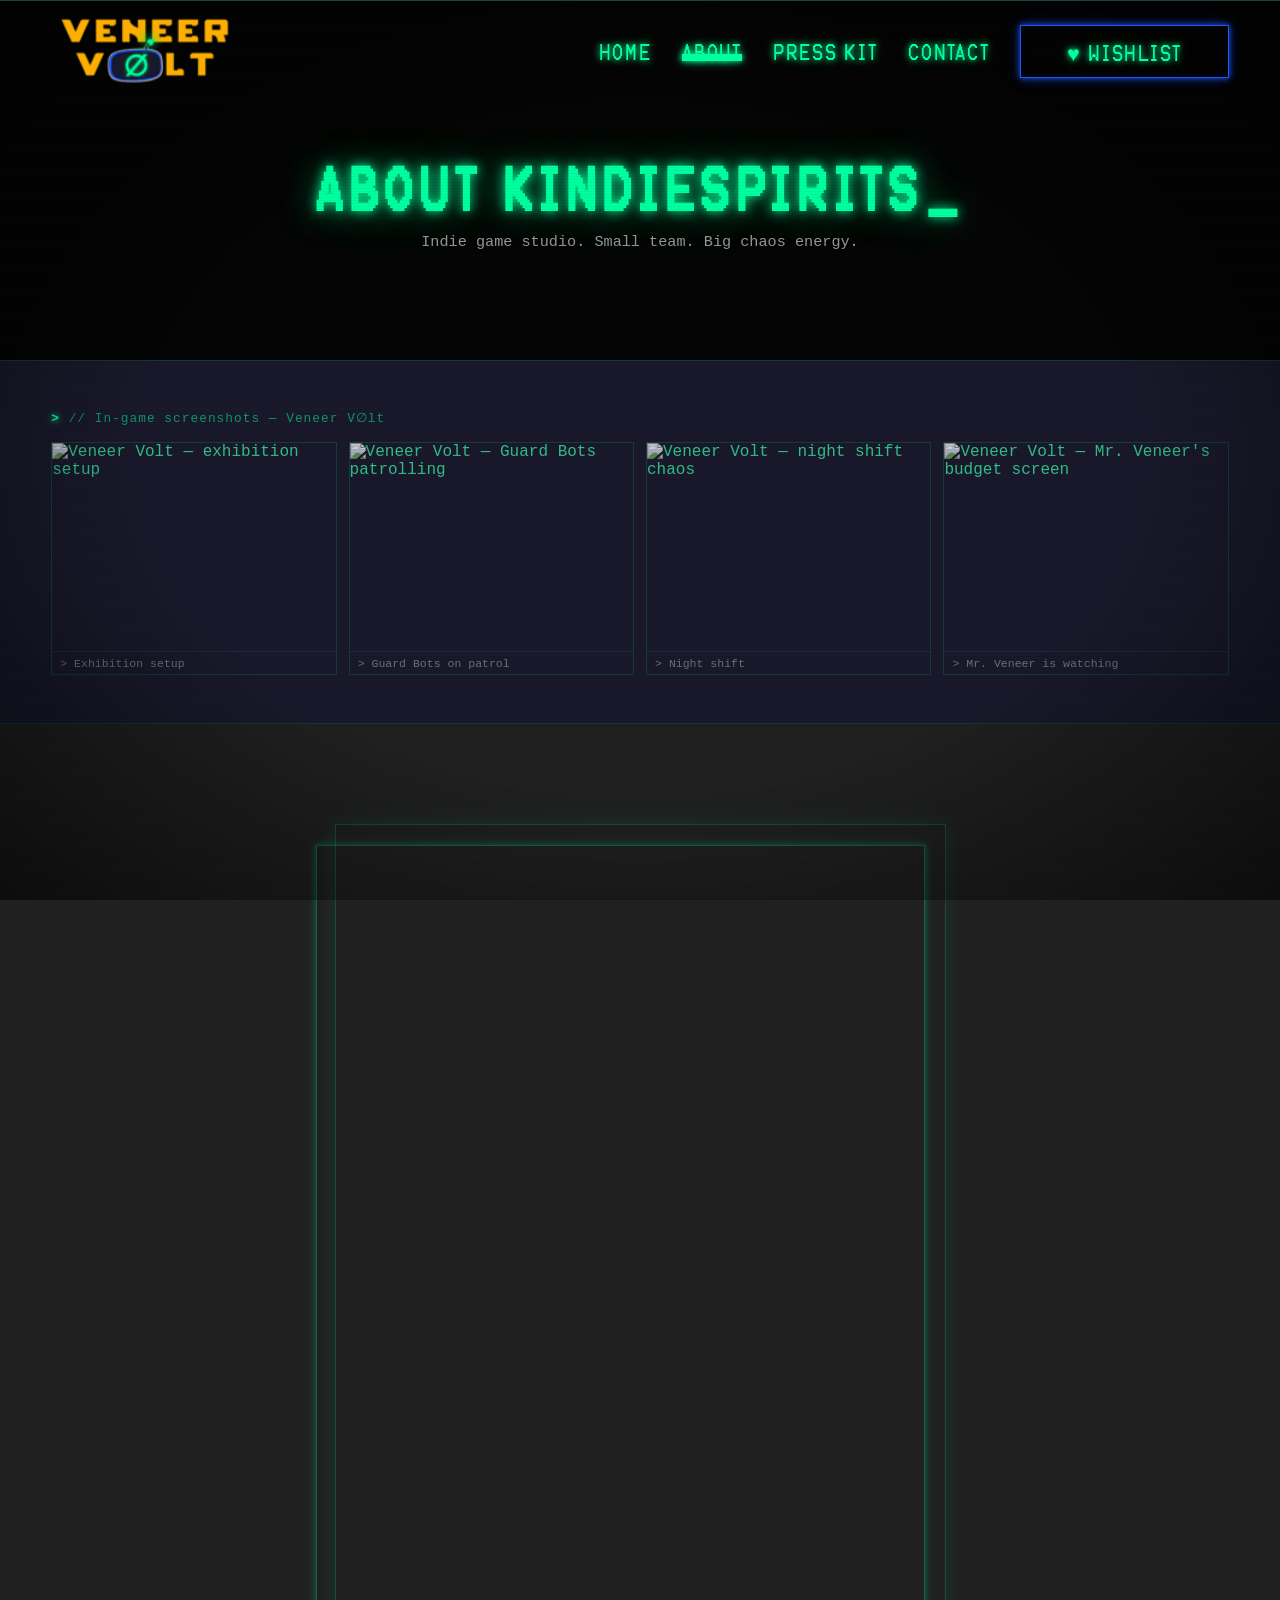
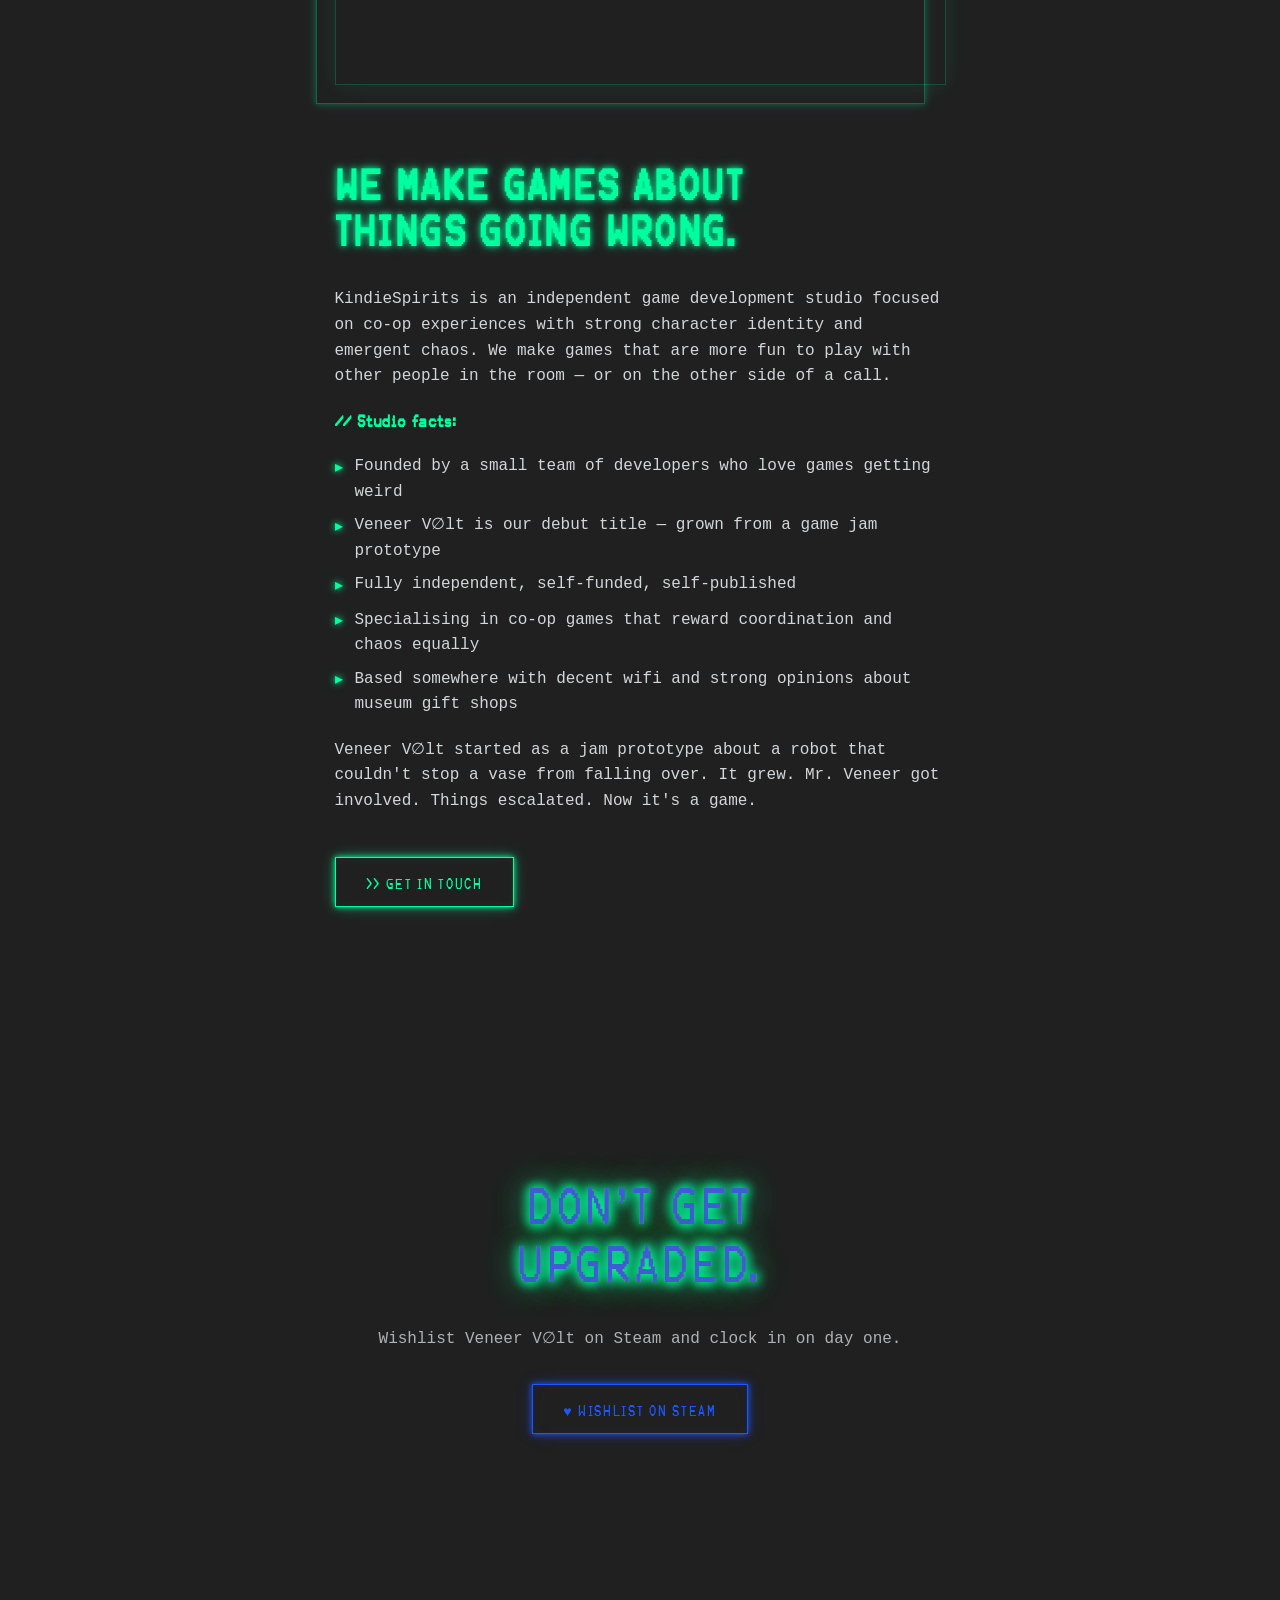
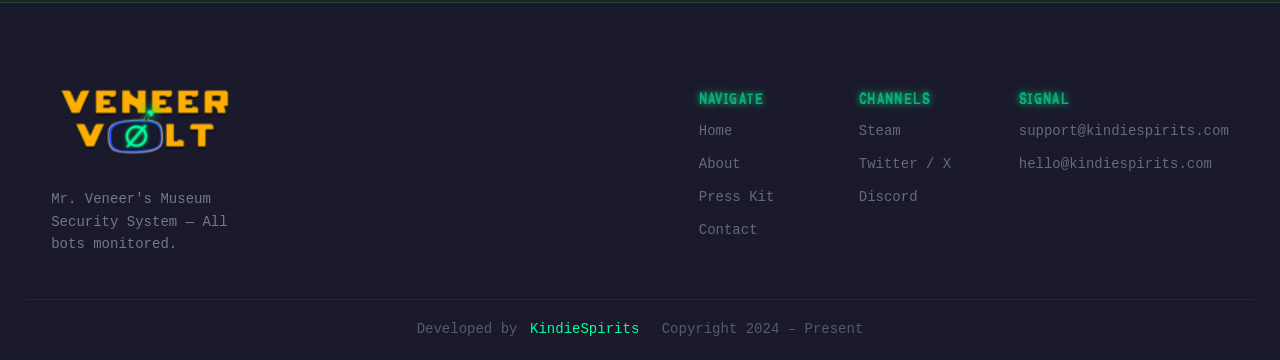
==== about.html @ c279edbe "First Version Wip" ====
<!DOCTYPE html>
<html lang="en">
<head>
    <meta charset="UTF-8">
    <meta http-equiv="X-UA-Compatible" content="IE=edge">
    <meta name="viewport" content="width=device-width, initial-scale=1.0">

    <link rel="canonical" href="https://www.kindiespirits.com/about">
    <meta name="description" content="About KindieSpirits — indie game studio and developers of Veneer V∅lt.">

    <meta property="og:title" content="About KindieSpirits" />
    <meta property="og:description" content="Indie game studio behind Veneer V∅lt." />
    <meta property="og:type" content="website" />
    <meta property="og:url" content="https://www.kindiespirits.com/about" />
    <meta property="og:image" content="/images/social.jpg" />

    <link rel="apple-touch-icon" sizes="180x180" href="/apple-touch-icon.png">
    <link rel="icon" type="image/png" sizes="32x32" href="/favicon-32x32.png?v1">
    <link rel="icon" type="image/png" sizes="16x16" href="/favicon-16x16.png">
    <link rel="manifest" href="/site.webmanifest">
    <meta name="msapplication-TileColor" content="#19192b">
    <meta name="theme-color" content="#19192b">

    <link rel="preload" as="font" type="font/woff2" href="/fonts/KarmaSuture.woff2" crossorigin>

    <link rel="stylesheet" href="css/critical.css">
    <link rel="stylesheet" href="css/root.css">
    <link rel="stylesheet" href="css/terminal.css">
    <link rel="stylesheet" href="css/local.css" media="print" onload="this.media='all'; this.onload=null;">
    <noscript><link rel="stylesheet" href="css/local.css"></noscript>

    <title>About | KindieSpirits — Veneer V∅lt</title>
</head>
<body>
    <a class="skip" aria-label="skip to main content" href="#main">Click To Skip To Main Content</a>

    <!-- ============================================ -->
    <!--                 Navigation                   -->
    <!-- ============================================ -->

    <div id="navigation">
        <div aria-hidden="true" class="background-color-div"></div>
        <div class="container">
            <a class="logo" aria-label="home" href="/index.html">
                <img class="light" aria-hidden="true" src="/images/logo-light.png" decoding="async" alt="KindieSpirits logo" width="221" height="66">
            </a>
            <nav id="navbar-menu">
                <ul>
                    <li><a href="/index.html">Home</a></li>
                    <li><a class="active" href="/about.html">About</a></li>
                    <li><a href="/presskit.html">Press Kit</a></li>
                    <li><a href="/index.html#contact">Contact</a></li>
                    <li>
                        <a class="button-solid button-steam"
                           href="https://store.steampowered.com/app/4361980/Veneer_Volt/"
                           target="_blank" rel="noopener">
                            ♥ Wishlist
                        </a>
                    </li>
                </ul>
            </nav>
            <button class="hamburger-menu">
                <span aria-hidden="true"></span>
            </button>
        </div>
    </div>

    <main id="main">

        <!-- ============================================ -->
        <!--                   Hero                       -->
        <!-- ============================================ -->

        <section id="int-hero">
            <h1 class="cursor">About KindieSpirits</h1>
            <p>Indie game studio. Small team. Big chaos energy.</p>
            <picture>
                <source media="(max-width: 600px)" srcset="/images/cabinets2-m.jpg">
                <source media="(min-width: 601px)" srcset="/images/cabinets2.jpg">
                <img aria-hidden="true" loading="lazy" decoding="async" src="/images/cabinets2.jpg" alt="" width="400" height="662">
            </picture>
        </section>

        <!-- ============================================ -->
        <!--           Screenshots Strip                  -->
        <!-- ============================================ -->

        <section id="about-screenshots">
            <div class="container">
                <p class="about-screens-label prompt" aria-hidden="true">// In-game screenshots — Veneer V∅lt</p>
                <div class="about-screens-grid">
                    <figure class="about-screen-item">
                        <img loading="lazy" decoding="async" src="/images/cabinets2.jpg" alt="Veneer Volt — exhibition setup" width="600" height="338">
                        <figcaption>&gt; Exhibition setup</figcaption>
                    </figure>
                    <figure class="about-screen-item">
                        <img loading="lazy" decoding="async" src="/images/cabinets2.jpg" alt="Veneer Volt — Guard Bots patrolling" width="600" height="338">
                        <figcaption>&gt; Guard Bots on patrol</figcaption>
                    </figure>
                    <figure class="about-screen-item">
                        <img loading="lazy" decoding="async" src="/images/cabinets2.jpg" alt="Veneer Volt — night shift chaos" width="600" height="338">
                        <figcaption>&gt; Night shift</figcaption>
                    </figure>
                    <figure class="about-screen-item">
                        <img loading="lazy" decoding="async" src="/images/cabinets2.jpg" alt="Veneer Volt — Mr. Veneer's budget screen" width="600" height="338">
                        <figcaption>&gt; Mr. Veneer is watching</figcaption>
                    </figure>
                </div>
            </div>
        </section>

        <!-- ============================================ -->
        <!--               Studio — About                 -->
        <!-- ============================================ -->

        <section id="sidebyside" class="sidebyside">
            <div class="container">
                <div class="content">
                    <h2 class="title">We make games about<br>things going wrong.</h2>
                    <p>
                        KindieSpirits is an independent game development studio focused on co-op experiences with strong character identity and emergent chaos. We make games that are more fun to play with other people in the room — or on the other side of a call.
                    </p>
                    <p>
                        <strong>// Studio facts:</strong>
                    </p>
                    <ul>
                        <li><img aria-hidden="true" loading="lazy" decoding="async" src="/images/check.svg" alt="" width="20" height="20"><span>Founded by a small team of developers who love games getting weird</span></li>
                        <li><img aria-hidden="true" loading="lazy" decoding="async" src="/images/check.svg" alt="" width="20" height="20"><span>Veneer V∅lt is our debut title — grown from a game jam prototype</span></li>
                        <li><img aria-hidden="true" loading="lazy" decoding="async" src="/images/check.svg" alt="" width="20" height="20"><span>Fully independent, self-funded, self-published</span></li>
                        <li><img aria-hidden="true" loading="lazy" decoding="async" src="/images/check.svg" alt="" width="20" height="20"><span>Specialising in co-op games that reward coordination and chaos equally</span></li>
                        <li><img aria-hidden="true" loading="lazy" decoding="async" src="/images/check.svg" alt="" width="20" height="20"><span>Based somewhere with decent wifi and strong opinions about museum gift shops</span></li>
                    </ul>
                    <p>
                        Veneer V∅lt started as a jam prototype about a robot that couldn't stop a vase from falling over. It grew. Mr. Veneer got involved. Things escalated. Now it's a game.
                    </p>
                    <a class="button-solid" href="/index.html#contact">&gt;&gt; Get in Touch</a>
                </div>
                <picture class="image-box">
                    <source media="(max-width: 600px)" srcset="/images/cabinets2-m.jpg">
                    <source media="(min-width: 601px)" srcset="/images/cabinets2.jpg">
                    <img aria-hidden="true" loading="lazy" decoding="async" src="/images/cabinets2.jpg" alt="KindieSpirits studio" width="400" height="662">
                </picture>
            </div>
        </section>

        <!-- ============================================ -->
        <!--                    CTA                       -->
        <!-- ============================================ -->

        <section id="cta">
            <div class="container">
                <h2 class="title glitch" data-text="Don't Get Upgraded.">Don't Get<br>Upgraded.</h2>
                <p>
                    Wishlist Veneer V∅lt on Steam and clock in on day one.
                </p>
                <a href="https://store.steampowered.com/app/4361980/Veneer_Volt/"
                   class="button-solid button-steam"
                   target="_blank" rel="noopener">
                    ♥ Wishlist on Steam
                </a>
            </div>
            <picture>
                <source media="(max-width: 600px)" srcset="/images/cabinets2-m.webp">
                <source media="(min-width: 601px)" srcset="/images/cabinets2.jpg">
                <img aria-hidden="true" loading="lazy" decoding="async" src="/images/cabinets2.jpg" alt="Veneer Volt" width="1920" height="1280">
            </picture>
        </section>

    </main>

    <!-- ============================================ -->
    <!--                     FOOTER                   -->
    <!-- ============================================ -->

    <footer id="footer">
        <div class="container">
            <div class="left-section">
                <a class="logo" href="/index.html">
                    <img loading="lazy" decoding="async" src="/images/logo-light.png" alt="KindieSpirits logo" width="264" height="78">
                </a>
                <p>Mr. Veneer's Museum Security System — All bots monitored.</p>
            </div>
            <div class="right-section">
                <div class="lists">
                    <ul>
                        <li><h2>Navigate</h2></li>
                        <li><a href="/index.html">Home</a></li>
                        <li><a href="/about.html">About</a></li>
                        <li><a href="/presskit.html">Press Kit</a></li>
                        <li><a href="/index.html#contact">Contact</a></li>
                    </ul>
                    <ul>
                        <li><h2>Channels</h2></li>
                        <li><a href="https://store.steampowered.com/app/4361980/" target="_blank" rel="noopener">Steam</a></li>
                        <li><a href="#" target="_blank" rel="noopener">Twitter / X</a></li>
                        <li><a href="#" target="_blank" rel="noopener">Discord</a></li>
                    </ul>
                    <ul>
                        <li><h2>Signal</h2></li>
                        <li><a href="mailto:support@kindiespirits.com">support@kindiespirits.com</a></li>
                        <li><a href="mailto:hello@kindiespirits.com">hello@kindiespirits.com</a></li>
                    </ul>
                </div>
            </div>
        </div>
        <div class="credit">
            <span>Developed by</span>
            <a href="https://kindiespirits.com" target="_blank" rel="noopener">KindieSpirits</a>
            <span class="copyright"> Copyright 2024 – Present</span>
        </div>
    </footer>

    <script defer src="/nav.js"></script>
    <script defer>
        document.addEventListener('scroll', () => {
            const scroll = document.documentElement.scrollTop;
            if (scroll >= 100) {
                document.querySelector('body').classList.add('scroll');
            } else {
                document.querySelector('body').classList.remove('scroll');
            }
        });
    </script>
</body>
</html>
---- css/critical.css ----
/*-- -------------------------- -->
<---          Landing           -->
<--- -------------------------- -*/

/* Mobile */
@media only screen and (min-width: 0em) {
  #hero {
    font-size: inherit;
    padding-bottom: 16.875em;
    padding-top: 9.375em;
    position: relative;
    z-index: 1;
    background-color: var(--bg-main);
  }

  /* Dark overlay */
  #hero:before {
    content: '';
    position: absolute;
    display: block;
    height: 100%;
    width: 100%;
    background: #000;
    opacity: 0.75;
    top: 0;
    left: 0;
    z-index: -10;
  }

  /* Scanline overlay on hero */
  #hero:after {
    content: '';
    position: absolute;
    display: block;
    height: 100%;
    width: 100%;
    top: 0;
    left: 0;
    z-index: -9;
    background: repeating-linear-gradient(
      0deg,
      rgba(0, 255, 159, 0.015) 0px,
      rgba(0, 255, 159, 0.015) 1px,
      transparent 1px,
      transparent 3px
    );
    pointer-events: none;
  }

  #hero picture {
    position: absolute;
    top: 0;
    left: 0;
    height: 100%;
    width: 100%;
    z-index: -11;
  }

  #hero picture img {
    position: absolute;
    top: 0;
    left: 0;
    height: 100%;
    width: 100%;
    -o-object-fit: cover;
       object-fit: cover;
    filter: grayscale(60%) brightness(0.5);
  }

  #hero .hero-content {
    width: 96%;
    max-width: 71.5em;
    margin: auto;
    position: relative;
    z-index: 10;
    text-align: center;
  }

  #hero .heroText {
    width: 100%;
    margin: auto;
    max-width: 56.875em;
  }

  /* Boot sequence lines above h1 */
  .hero-boot {
    display: -webkit-box;
    display: -ms-flexbox;
    display: flex;
    -webkit-box-orient: vertical;
    -webkit-box-direction: normal;
        -ms-flex-direction: column;
            flex-direction: column;
    align-items: center;
    gap: 0.3em;
    margin-bottom: 1.5em;
  }

  #hero h1 {
    font-family: 'KarmaSuture', 'Courier New', Courier, monospace;
    font-weight: 400;
    font-size: min(11vw, 4em);
    color: var(--primary);
    text-align: center;
    text-transform: uppercase;
    letter-spacing: 0.08em;
    line-height: 1.2;
    text-shadow: var(--glow-lg);
    margin: auto;
    width: 100%;
    max-width: 14.125em;
    margin-bottom: 0.75em;
    position: relative;
  }

  /* Green underline accent */
  #hero h1:before {
    content: '';
    position: absolute;
    display: block;
    height: 1px;
    width: 6em;
    background: var(--primary);
    box-shadow: var(--glow-sm);
    opacity: 1;
    bottom: -0.35em;
    left: 50%;
    -webkit-transform: translateX(-50%);
            transform: translateX(-50%);
  }

  #hero p {
    line-height: 1.6em;
    margin: auto;
    margin-bottom: 1.72222222em;
    color: var(--text-light);
    width: 100%;
    text-align: center;
    max-width: 34.27777778em;
    opacity: 0.85;
    font-family: 'Courier New', Courier, monospace;
  }

  #hero .button-solid {
    margin: auto;
    display: inline-block;
    width: auto;
  }
}

/* Tablet */
@media only screen and (min-width: 48em) {
  #hero {
    padding: 12.5em 0 18.75em 0;
    z-index: 1;
    overflow: hidden;
  }

  #hero .hero-content {
    display: -webkit-box;
    display: -ms-flexbox;
    display: flex;
    -webkit-box-pack: justify;
        -ms-flex-pack: justify;
            justify-content: space-between;
    position: relative;
  }
}

/* Small Desktop */
@media only screen and (min-width: 1300px) {
  #hero {
    padding-top: 17.0625em;
    padding-bottom: 19.1875em;
    background: url('../images/landing.jpg') center / cover no-repeat fixed;
  }

  #hero picture {
    display: none;
  }
}

/*-- -------------------------- -->
<---          Services          -->
<--- -------------------------- -*/

/* Mobile */
@media only screen and (min-width: 0em) {
  .services {
    border-radius: 0;
    margin: auto;
    margin-top: -10.4375em;
    position: relative;
    z-index: 100;
    background: var(--bg-screen);
    border: 1px solid rgba(0, 255, 159, 0.2);
    border-top: 2px solid var(--primary);
    box-shadow: 0 0 30px rgba(0, 0, 0, 0.6), 0 0 15px rgba(0, 255, 159, 0.1);
    width: 90%;
    max-width: 82.5em;
    padding: 3.125em 1.25em;
    margin-bottom: 3.125em;
  }

  .services .card {
    display: block;
    width: 100%;
    max-width: 22.3125em;
    margin: auto;
    margin-bottom: 3.125em;
    padding: 1.5em;
    border: 1px solid rgba(0, 255, 159, 0.15);
    background: rgba(0, 255, 159, 0.02);
    position: relative;
  }

  /* Corner accent */
  .services .card::before {
    content: '';
    position: absolute;
    top: -1px;
    left: -1px;
    width: 1.2em;
    height: 1.2em;
    border-top: 2px solid var(--primary);
    border-left: 2px solid var(--primary);
  }

  .services .card::after {
    content: '';
    position: absolute;
    bottom: -1px;
    right: -1px;
    width: 1.2em;
    height: 1.2em;
    border-bottom: 2px solid var(--primary);
    border-right: 2px solid var(--primary);
  }

  .services .card:last-of-type {
    margin-bottom: 0;
  }

  .services .card picture {
    background: rgba(0, 255, 159, 0.1);
    border: 1px solid rgba(0, 255, 159, 0.3);
    width: 5.5em;
    height: 5.5em;
    display: -webkit-box;
    display: -ms-flexbox;
    display: flex;
    -webkit-box-pack: center;
        -ms-flex-pack: center;
            justify-content: center;
    -webkit-box-align: center;
        -ms-flex-align: center;
            align-items: center;
    margin: auto;
    margin-bottom: 1.4375em;
    border-radius: 0;
  }

  .services .card picture img {
    width: 3em;
    height: 3em;
    filter: invert(67%) sepia(97%) saturate(433%) hue-rotate(96deg) brightness(110%);
  }

  .services .card h2 {
    font-family: 'KarmaSuture', 'Courier New', monospace;
    text-align: center;
    font-size: 1.6em;
    line-height: 1.35em;
    font-weight: 400;
    color: var(--primary);
    text-shadow: var(--glow-sm);
    text-transform: uppercase;
    letter-spacing: 0.08em;
    margin-bottom: 0.65em;
  }

  .services .card p {
    text-align: center;
    line-height: 1.5em;
    width: 100%;
    color: var(--text-light);
    opacity: 0.75;
    font-size: 0.95em;
  }
}

/* Inbetween */
@media only screen and (min-width: 768px) {
  .services {
    font-size: min(1.8vw, 1em);
    display: -webkit-box;
    display: -ms-flexbox;
    display: flex;
    -webkit-box-pack: justify;
        -ms-flex-pack: justify;
            justify-content: space-between;
    -webkit-box-align: start;
        -ms-flex-align: start;
            align-items: flex-start;
    width: 98%;
  }

  .services .card {
    margin: 0;
    max-width: 20.3125em;
    margin-bottom: 0;
  }
}

/* Large Desktop */
@media only screen and (min-width: 1300px) {
  .services {
    padding: 3.125em 5em;
  }

  .services .card {
    max-width: 22.3125em;
  }
}

/* Dark mode */
@media only screen and (min-width: 0em) {
  body.dark-mode #services {
    background: var(--medium);
  }
  body.dark-mode #services picture {
    background: var(--primaryDark);
  }
  body.dark-mode #services h2 {
    color: #fff;
    font-weight: bold;
  }
}
---- css/root.css ----
/*-- -------------------------- -->
<---     VENEER V∅LT THEME      -->
<--- -------------------------- -*/

@media only screen and (min-width: 0em) {
  :root {
    --primary:       #00ff9f;
    --secondary:     #1b58ff;
    --accent-orange: #ffad00;
    --accent-red:    #ff4f00;
    --bg-screen:     #19192b;
    --bg-main:       #202021;   1
    --bg-card:       #2e4753;
    --text-light:    #d2d7d9;
    --bodyText:      #00ff9f;
    --glow-sm:       0 0 6px #00ff9f, 0 0 14px rgba(0, 255, 159, 0.35);
    --glow-lg:       0 0 12px #00ff9f, 0 0 35px rgba(0, 255, 159, 0.5), 0 0 70px rgba(0, 255, 159, 0.15);
    --primaryShade:  rgba(0, 255, 159, 0.1);
    --primaryDark:   #00b370;
  }

  /* KarmaSuture — headings & display */
  @font-face {
    font-family: 'KarmaSuture';
    font-style: normal;
    font-weight: 400;
    font-display: swap;
    src: local(''),
         url('../fonts/KarmaSuture.woff2') format('woff2'),
         url('../fonts/KarmaSuture.ttf')   format('truetype');
  }

  body,
  html {
    margin: 0;
    padding: 0;
    font-size: 100%;
    font-family: 'Courier New', Courier, monospace;
    color: var(--bodyText);
    overflow-x: hidden;
    background-color: var(--bg-main);
  }

  *,
  *:before,
  *:after {
    margin: 0;
    padding: 0;
    -webkit-box-sizing: border-box;
            box-sizing: border-box;
  }

  body {
    -webkit-transition: background-color 0.3s;
    transition: background-color 0.3s;
  }

  .container {
    position: relative;
    width: 92%;
    margin: auto;
  }

  h1,
  h2,
  h3,
  h4,
  h5,
  h6 {
    margin: 0;
    font-family: 'KarmaSuture', 'Courier New', Courier, monospace;
    color: var(--primary);
    text-transform: uppercase;
    letter-spacing: 0.06em;
    text-shadow: var(--glow-sm);
  }

  p,
  li,
  a {
    font-size: 1.125em;
    line-height: 1.6em;
    margin: 0;
    font-family: 'Courier New', Courier, monospace;
  }

  p,
  li {
    color: var(--text-light);
  }

  a {
    color: var(--primary);
    text-decoration: none;
    -webkit-transition: text-shadow 0.3s;
    transition: text-shadow 0.3s;
  }

  a:hover,
  button:hover {
    cursor: pointer;
  }

  a:hover {
    text-shadow: var(--glow-sm);
  }

  .button-solid {
    font-family: 'KarmaSuture', 'Courier New', Courier, monospace;
    font-size: 0.875em;
    font-weight: 400;
    text-transform: uppercase;
    letter-spacing: 0.12em;
    text-decoration: none;
    display: inline-block;
    width: auto;
    line-height: 3.57142857em;
    height: 3.57142857em;
    text-align: center;
    padding: 0 2.14285714em;
    position: relative;
    z-index: 1;
    background-color: transparent;
    color: var(--primary);
    border: 1px solid var(--primary);
    box-shadow: var(--glow-sm), inset 0 0 10px rgba(0, 255, 159, 0.06);
    -webkit-transition: color 0.3s, background-color 0.3s, box-shadow 0.3s;
    transition: color 0.3s, background-color 0.3s, box-shadow 0.3s;
  }

  .button-solid:hover {
    color: var(--bg-main);
    background-color: var(--primary);
    box-shadow: var(--glow-lg);
    text-shadow: none;
  }

  .button-solid:hover:before {
    width: 100%;
  }

  .button-solid:before {
    content: '';
    position: absolute;
    display: block;
    height: 100%;
    opacity: 1;
    top: 0;
    left: 0;
    z-index: -1;
    background-color: var(--primary);
    width: 0;
    -webkit-transition: width 0.3s;
    transition: width 0.3s;
  }

  .button-steam {
    border-color: var(--secondary);
    color: var(--secondary);
    box-shadow: 0 0 6px var(--secondary), 0 0 14px rgba(27, 88, 255, 0.3),
                inset 0 0 10px rgba(27, 88, 255, 0.06);
  }

  .button-steam:hover {
    color: #fff;
    background-color: var(--secondary);
    box-shadow: 0 0 12px var(--secondary), 0 0 35px rgba(27, 88, 255, 0.5);
    text-shadow: none;
  }

  .button-steam:before {
    background-color: var(--secondary);
  }

  .skip {
    position: absolute;
    top: 0;
    left: 0;
    opacity: 0;
    z-index: -1111111;
  }

  .dark  { display: none !important; }
  .light { display: block; }
}

/* Reset Margins */
@media only screen and (min-width: 1024px) {
  body,
  html {
    padding: 0;
    margin: 0;
  }
}

@media only screen and (min-width: 2000px) {
  body,
  html {
    font-size: 0.85vw;
  }
}

/*-- -------------------------- -->
<---         Navigation         -->
<--- -------------------------- -*/

@media only screen and (max-width: 1023px) {
  #navigation {
    position: fixed;
    top: 0;
    left: 0;
    width: 100%;
    z-index: 10000;
    height: auto;
  }

  #navigation .background-color-div {
    position: absolute;
    top: 0;
    left: 0;
    background-color: var(--bg-screen);
    border-bottom: 1px solid rgba(0, 255, 159, 0.25);
    width: 100%;
    height: 100%;
    -webkit-box-shadow: 0 4px 24px rgba(0, 0, 0, 0.7);
            box-shadow: 0 4px 24px rgba(0, 0, 0, 0.7);
  }

  #navigation .container {
    padding: 0.8125em 0;
    width: 96%;
  }

  #navigation .logo {
    display: inline-block;
    height: 1.875em;
    width: auto;
  }

  #navigation .logo img {
    width: auto;
    height: 100%;
  }

  #navigation .hamburger-menu {
    position: absolute;
    right: 0em;
    border: none;
    height: 3em;
    width: 3em;
    z-index: 100;
    display: block;
    background: transparent;
    padding: 0;
    top: 50%;
    -webkit-transform: translateY(-50%);
            transform: translateY(-50%);
    -webkit-transition: top 0.3s;
    transition: top 0.3s;
  }

  #navigation .hamburger-menu span {
    height: 2px;
    width: 1.875em;
    background-color: var(--primary);
    box-shadow: var(--glow-sm);
    display: block;
    position: absolute;
    left: 50%;
    -webkit-transform: translateX(-50%);
            transform: translateX(-50%);
    -webkit-transition: background-color 0.3s;
    transition: background-color 0.3s;
  }

  #navigation .hamburger-menu span:before {
    content: '';
    position: absolute;
    display: block;
    height: 2px;
    width: 80%;
    background: var(--primary);
    box-shadow: var(--glow-sm);
    opacity: 1;
    top: -6px;
    left: 0;
    -webkit-transition: width 0.3s, left 0.3s, top 0.3s, -webkit-transform 0.5s;
    transition: width 0.3s, left 0.3s, top 0.3s, transform 0.5s;
  }

  #navigation .hamburger-menu span:after {
    content: '';
    position: absolute;
    display: block;
    height: 2px;
    width: 80%;
    background: var(--primary);
    box-shadow: var(--glow-sm);
    opacity: 1;
    top: 6px;
    left: 0;
    -webkit-transition: width 0.3s, left 0.3s, top 0.3s, -webkit-transform 0.3s;
    transition: width 0.3s, left 0.3s, top 0.3s, transform 0.3s;
  }

  #navigation .hamburger-menu.clicked span {
    background-color: transparent;
    box-shadow: none;
  }

  #navigation .hamburger-menu.clicked span:before {
    width: 100%;
    -webkit-transform: translate(-50%, -50%) rotate(225deg);
            transform: translate(-50%, -50%) rotate(225deg);
    left: 50%;
    top: 50%;
  }

  #navigation .hamburger-menu.clicked span:after {
    width: 100%;
    -webkit-transform: translate(-50%, -50%) rotate(-225deg);
            transform: translate(-50%, -50%) rotate(-225deg);
    left: 50%;
    top: 50%;
  }

  #navigation #navbar-menu {
    position: fixed;
    right: 0;
    padding: 0;
    width: 100%;
    border-radius: 0 0 0.375em 0.375em;
    z-index: -1;
    overflow: hidden;
    background-color: var(--bg-screen);
    border-bottom: 1px solid rgba(0, 255, 159, 0.25);
    -webkit-box-shadow: 0 8px 32px rgba(0, 0, 0, 0.8);
            box-shadow: 0 8px 32px rgba(0, 0, 0, 0.8);
    top: 4em;
    padding-top: 0;
    height: 0;
    -webkit-transition: height 0.3s, padding-top 0.3s, top 0.3s;
    transition: height 0.3s, padding-top 0.3s, top 0.3s;
  }

  #navigation #navbar-menu ul {
    padding: 0;
    -webkit-perspective: 700px;
            perspective: 700px;
  }

  #navigation #navbar-menu ul li {
    list-style: none;
    margin-bottom: 1.25em;
    text-align: center;
    -webkit-transform-style: preserve-3d;
            transform-style: preserve-3d;
    opacity: 0;
    -webkit-transform: translateY(-0.4375em) rotateX(90deg);
            transform: translateY(-0.4375em) rotateX(90deg);
    -webkit-transition: opacity 0.5s, -webkit-transform 0.5s;
    transition: opacity 0.5s, transform 0.5s;
  }

  #navigation #navbar-menu ul li:nth-of-type(1) { -webkit-transition-delay: 0.1s; transition-delay: 0.1s; }
  #navigation #navbar-menu ul li:nth-of-type(2) { -webkit-transition-delay: 0.2s; transition-delay: 0.2s; }
  #navigation #navbar-menu ul li:nth-of-type(3) { -webkit-transition-delay: 0.3s; transition-delay: 0.3s; }
  #navigation #navbar-menu ul li:nth-of-type(4) { -webkit-transition-delay: 0.4s; transition-delay: 0.4s; }

  #navigation #navbar-menu ul li a {
    font-family: 'KarmaSuture', 'Courier New', monospace;
    text-decoration: none;
    text-transform: uppercase;
    letter-spacing: 0.1em;
    color: var(--primary);
    text-shadow: var(--glow-sm);
    font-size: 1.1875em;
    text-align: center;
    display: inline-block;
    position: relative;
    font-weight: 400;
  }

  #navigation #navbar-menu ul li a.active:before {
    content: '';
    position: absolute;
    display: block;
    height: 0.42105263em;
    background: var(--primary);
    opacity: 0.25;
    bottom: 0.26315789em;
    border-radius: 0;
    left: -0.31578947em;
    right: -0.31578947em;
    z-index: -1;
  }

  #navigation #navbar-menu.open {
    height: 16em;
    padding-top: 1.25em;
    z-index: -100;
  }

  #navigation #navbar-menu.open ul li {
    opacity: 1;
    -webkit-transform: translateY(0) rotateX(0);
            transform: translateY(0) rotateX(0);
  }
}

/* Desktop */
@media only screen and (min-width: 64em) {
  ::-webkit-scrollbar-track { background-color: var(--bg-main); }
  ::-webkit-scrollbar { width: 6px; background-color: var(--bg-main); }
  ::-webkit-scrollbar-thumb { border-radius: 0; background: var(--primary); box-shadow: var(--glow-sm); }

  body.scroll #navigation .background-color-div {
    height: 100%;
    -webkit-box-shadow: 0 4px 24px rgba(0, 0, 0, 0.9);
            box-shadow: 0 4px 24px rgba(0, 0, 0, 0.9);
  }

  #navigation {
    width: 100%;
    height: 6.25em;
    position: fixed;
    top: 0;
    left: 0;
    z-index: 200000;
    padding: 0;
    display: -webkit-box;
    display: -ms-flexbox;
    display: flex;
    -webkit-box-align: center;
        -ms-flex-align: center;
            align-items: center;
  }

  #navigation .background-color-div {
    position: absolute;
    top: 0;
    left: 0;
    width: 100%;
    background-color: var(--bg-screen);
    border-bottom: 1px solid rgba(0, 255, 159, 0.2);
    height: 0;
    -webkit-transition: height 0.3s;
    transition: height 0.3s;
  }

  #navigation .container {
    max-width: 75em;
    display: -webkit-box;
    display: -ms-flexbox;
    display: flex;
    -webkit-box-pack: end;
        -ms-flex-pack: end;
            justify-content: flex-end;
    -webkit-box-align: center;
        -ms-flex-align: center;
            align-items: center;
  }

  #navigation .logo {
    margin-right: auto;
    height: 3.75em;
    width: auto;
  }

  #navigation .logo img { width: auto; height: 100%; }

  #navigation #navbar-menu ul {
    padding: 0;
    display: -webkit-box;
    display: -ms-flexbox;
    display: flex;
    -webkit-box-pack: end;
        -ms-flex-pack: end;
            justify-content: flex-end;
    -webkit-box-align: center;
        -ms-flex-align: center;
            align-items: center;
    gap: 0.25em;
  }

  #navigation #navbar-menu ul li {
    list-style: none;
    margin-left: 1.5em;
    padding-top: 0.1875em;
  }

  #navigation #navbar-menu ul li a {
    font-family: 'KarmaSuture', 'Courier New', monospace;
    text-decoration: none;
    font-weight: 400;
    font-size: 1.1875em;
    text-transform: uppercase;
    letter-spacing: 0.08em;
    position: relative;
    z-index: 1;
    color: var(--primary);
    text-shadow: var(--glow-sm);
    -webkit-transition: text-shadow 0.3s;
    transition: text-shadow 0.3s;
  }

  #navigation #navbar-menu ul li a:hover { text-shadow: var(--glow-lg); }

  #navigation #navbar-menu ul li a:before {
    content: '';
    position: absolute;
    display: block;
    height: 0.31578947em;
    border-radius: 0;
    background: var(--primary);
    box-shadow: var(--glow-sm);
    opacity: 1;
    bottom: 0.10526316em;
    z-index: -1;
    left: 0;
    width: 0%;
    -webkit-transition: width 0.3s;
    transition: width 0.3s;
  }

  #navigation #navbar-menu ul li a:hover:before { width: 100%; }

  #navigation #navbar-menu ul li a.active:before {
    content: '';
    position: absolute;
    display: block;
    width: 100%;
    height: 0.31578947em;
    background: var(--primary);
    box-shadow: var(--glow-sm);
    opacity: 1;
    bottom: 0.10526316em;
    border-radius: 0;
    left: 0em;
    z-index: -1;
    -webkit-transition: bottom 0.3s;
    transition: bottom 0.3s;
  }

  /* The wishlist button sits in the nav but shouldn't have the underline treatment */
  #navigation #navbar-menu ul li a.button-solid:before { display: none; }
  #navigation #navbar-menu ul li a.button-solid { line-height: 2.5em; height: 2.5em; }

  #navigation .hamburger-menu { display: none; }
}

/*-- -------------------------- -->
<---   Interior Page Header     -->
<--- -------------------------- -*/

@media only screen and (min-width: 0em) {
  #int-hero {
    display: -webkit-box;
    display: -ms-flexbox;
    display: flex;
    -webkit-box-pack: center;
        -ms-flex-pack: center;
            justify-content: center;
    -webkit-box-align: center;
        -ms-flex-align: center;
            align-items: center;
    -webkit-box-orient: vertical;
    -webkit-box-direction: normal;
        -ms-flex-direction: column;
            flex-direction: column;
    position: relative;
    z-index: 1;
    min-height: 40vh;
    padding-top: 6em;
    padding-bottom: 3em;
  }

  #int-hero:before {
    content: '';
    position: absolute;
    display: block;
    height: 100%;
    width: 100%;
    background: #000;
    opacity: 0.85;
    top: 0;
    left: 0;
    z-index: -1;
  }

  #int-hero picture {
    position: absolute;
    top: 0;
    left: 0;
    height: 100%;
    width: 100%;
    z-index: -2;
  }

  #int-hero picture img {
    position: absolute;
    top: 0;
    left: 0;
    height: 100%;
    width: 100%;
    -o-object-fit: cover;
       object-fit: cover;
    filter: grayscale(60%) brightness(0.45);
  }

  #int-hero h1 {
    font-family: 'KarmaSuture', 'Courier New', monospace;
    font-size: min(10vw, 3.5em);
    text-align: center;
    color: var(--primary);
    text-shadow: var(--glow-lg);
    text-transform: uppercase;
    letter-spacing: 0.1em;
    max-width: 20em;
    padding: 0 1em;
  }

  #int-hero p {
    text-align: center;
    color: var(--text-light);
    max-width: 30em;
    width: 92%;
    margin-top: 0.75em;
    font-size: 0.95em;
    opacity: 0.7;
  }
}

/*-- -------------------------- -->
<---           Footer           -->
<--- -------------------------- -*/

@media only screen and (min-width: 0em) {
  #footer {
    background: var(--bg-screen);
    border-top: 1px solid rgba(0, 255, 159, 0.2);
    padding: 5.25em 0 1.25em;
    position: relative;
    overflow: hidden;
  }

  #footer::before {
    content: '';
    position: absolute;
    top: 0;
    left: 0;
    width: 100%;
    height: 100%;
    background: repeating-linear-gradient(
      0deg,
      rgba(0, 255, 159, 0.012) 0px,
      rgba(0, 255, 159, 0.012) 1px,
      transparent 1px,
      transparent 4px
    );
    pointer-events: none;
  }

  #footer .container {
    display: -webkit-box;
    display: -ms-flexbox;
    display: flex;
    -webkit-box-pack: justify;
        -ms-flex-pack: justify;
            justify-content: space-between;
    -ms-flex-wrap: wrap;
        flex-wrap: wrap;
    gap: 2em;
  }

  #footer .left-section { text-align: center; margin: auto; margin-bottom: 3.125em; }
  #footer .left-section .logo { display: inline-block; margin: auto; margin-bottom: 1.875em; height: 3.75em; width: auto; }
  #footer .left-section .logo img { width: auto; height: 100%; }
  #footer .left-section p { font-size: 0.875em; color: rgba(210, 215, 217, 0.5); text-align: center; margin: auto; max-width: 14.6875em; }

  #footer .right-section { margin: auto; }
  #footer .right-section .lists { display: -webkit-box; display: -ms-flexbox; display: flex; -ms-flex-wrap: wrap; flex-wrap: wrap; gap: 2.5em; }
  #footer .right-section ul { list-style: none; padding: 0; min-width: 7.5em; }
  #footer .right-section ul li { display: block; font-size: 0.875em; color: var(--text-light); opacity: 0.65; margin-bottom: 0.75em; }
  #footer .right-section ul li h2 { font-family: 'KarmaSuture', 'Courier New', monospace; font-size: 1em; color: var(--primary); text-shadow: var(--glow-sm); margin-bottom: 0.75em; text-transform: uppercase; letter-spacing: 0.1em; opacity: 1; }
  #footer .right-section ul li a { font-size: inherit; color: var(--text-light); opacity: 0.65; text-decoration: none; line-height: 1.5em; -webkit-transition: color 0.3s, opacity 0.3s, text-shadow 0.3s; transition: color 0.3s, opacity 0.3s, text-shadow 0.3s; }
  #footer .right-section ul li a:hover { color: var(--primary); opacity: 1; text-shadow: var(--glow-sm); }

  .credit { color: rgba(210, 215, 217, 0.35); width: 96%; margin: auto; text-align: center; margin-top: 3.125em; padding-top: 1.25em; font-size: 0.875em; border-top: 1px solid rgba(0, 255, 159, 0.1); }
  .credit a { font-size: inherit; color: var(--primary); text-decoration: none; margin-left: 0.3em; }
  .credit a:hover { text-shadow: var(--glow-sm); }
  .copyright { font-size: inherit; color: inherit; margin-left: 1em; }
}

@media only screen and (min-width: 48em) {
  #footer .left-section { text-align: left; margin: 0; margin-bottom: 0; }
  #footer .left-section .logo { margin: 0 0 1.875em 0; }
  #footer .left-section p { text-align: left; }
  #footer .right-section { margin: 0; }
}
---- css/terminal.css ----
/* ============================================ */
/*     VENEER V∅LT — CRT TERMINAL EFFECTS       */
/*   Scanlines · Glitch · Phosphor · Flicker    */
/* ============================================ */

/* ---- Scanlines overlay ---- */
body::before {
  content: '';
  position: fixed;
  top: 0;
  left: 0;
  width: 100%;
  height: 100%;
  pointer-events: none;
  z-index: 99999;
  background: repeating-linear-gradient(
    0deg,
    rgba(0, 0, 0, 0.045) 0px,
    rgba(0, 0, 0, 0.045) 1px,
    transparent 1px,
    transparent 3px
  );
}

/* ---- CRT vignette ---- */
body::after {
  content: '';
  position: fixed;
  top: 0;
  left: 0;
  width: 100%;
  height: 100%;
  pointer-events: none;
  z-index: 99998;
  background: radial-gradient(
    ellipse at center,
    transparent 55%,
    rgba(0, 0, 0, 0.6) 100%
  );
}

/* ---- Screen flicker ---- */
@keyframes flicker {
  0%   { opacity: 1; }
  91%  { opacity: 1; }
  92%  { opacity: 0.88; }
  93%  { opacity: 1; }
  96%  { opacity: 0.94; }
  97%  { opacity: 1; }
  100% { opacity: 1; }
}

body {
  animation: flicker 9s infinite;
}

/* ---- Glitch keyframes ---- */
@keyframes glitch-1 {
  0%   { clip-path: inset(40% 0 61% 0); transform: translate(-3px, 0); }
  20%  { clip-path: inset(92% 0 1%  0); transform: translate( 3px, 0); }
  40%  { clip-path: inset(43% 0 1%  0); transform: translate(-3px, 0); }
  60%  { clip-path: inset(25% 0 58% 0); transform: translate( 3px, 0); }
  80%  { clip-path: inset(54% 0 7%  0); transform: translate(-3px, 0); }
  100% { clip-path: inset(58% 0 43% 0); transform: translate( 0,   0); }
}

@keyframes glitch-2 {
  0%   { clip-path: inset(24% 0 29% 0); transform: translate( 3px, 0); color: #ff4f00; }
  20%  { clip-path: inset(54% 0 21% 0); transform: translate(-3px, 0); color: #1b58ff; }
  40%  { clip-path: inset(11% 0 66% 0); transform: translate( 3px, 0); color: #ffad00; }
  60%  { clip-path: inset(72% 0 3%  0); transform: translate(-3px, 0); color: #ff4f00; }
  80%  { clip-path: inset(38% 0 49% 0); transform: translate( 3px, 0); color: #1b58ff; }
  100% { clip-path: inset(61% 0 7%  0); transform: translate( 0,   0); color: #ffad00; }
}

/* ---- .glitch component (requires data-text attr) ---- */
.glitch {
  position: relative;
  display: inline-block;
}

.glitch::before,
.glitch::after {
  content: attr(data-text);
  position: absolute;
  top: 0;
  left: 0;
  width: 100%;
  height: 100%;
  font-family: inherit;
  font-size: inherit;
  font-weight: inherit;
  letter-spacing: inherit;
  text-transform: inherit;
  pointer-events: none;
}

.glitch::before {
  animation: glitch-1 4s infinite linear;
  color: #ff4f00;
  opacity: 0.8;
}

.glitch::after {
  animation: glitch-2 4s infinite linear reverse;
  color: #1b58ff;
  opacity: 0.8;
}

/* ---- Phosphor glow utilities ---- */
.glow-sm { text-shadow: 0 0 6px #00ff9f, 0 0 14px rgba(0, 255, 159, 0.35); }
.glow-lg  { text-shadow: 0 0 10px #00ff9f, 0 0 32px rgba(0, 255, 159, 0.55), 0 0 65px rgba(0, 255, 159, 0.2); }
.glow-box { box-shadow: 0 0 10px rgba(0, 255, 159, 0.35), inset 0 0 25px rgba(0, 0, 0, 0.4); }

/* ---- Blinking cursor ---- */
@keyframes blink {
  0%, 100% { opacity: 1; }
  50%       { opacity: 0; }
}

.cursor::after {
  content: '_';
  display: inline-block;
  margin-left: 3px;
  animation: blink 1s step-end infinite;
  color: var(--primary);
}

/* ---- Terminal box ---- */
.terminal-box {
  background: var(--bg-screen);
  border: 1px solid rgba(0, 255, 159, 0.35);
  box-shadow: 0 0 12px rgba(0, 255, 159, 0.2), inset 0 0 30px rgba(0, 0, 0, 0.3);
  padding: 2.5em 2em 2em;
  position: relative;
}

.terminal-box::before {
  content: '● ● ●';
  position: absolute;
  top: 0.7em;
  left: 1em;
  color: var(--primary);
  font-size: 0.5em;
  letter-spacing: 0.35em;
  opacity: 0.4;
}

/* ---- Prompt prefix ---- */
.prompt::before {
  content: '> ';
  color: var(--primary);
  font-weight: bold;
  text-shadow: var(--glow-sm);
}

/* ---- Terminal divider ---- */
.term-divider {
  border: none;
  border-top: 1px solid rgba(0, 255, 159, 0.2);
  margin: 2em 0;
  position: relative;
}

.term-divider::after {
  content: '//';
  position: absolute;
  top: -0.75em;
  left: 50%;
  transform: translateX(-50%);
  background: var(--bg-main);
  padding: 0 1em;
  color: rgba(0, 255, 159, 0.35);
  font-size: 0.8em;
  font-family: 'Courier New', monospace;
  letter-spacing: 0.2em;
}

/* ---- Boot-sequence typing animation ---- */
@keyframes typing {
  from { width: 0; }
  to   { width: 100%; }
}

@keyframes blink-border {
  50% { border-color: transparent; }
}

.boot-line {
  overflow: hidden;
  white-space: nowrap;
  width: 0;
  font-family: 'Courier New', Courier, monospace;
  font-size: 0.78em;
  color: rgba(0, 255, 159, 0.55);
  border-right: 2px solid var(--primary);
  animation: typing 0.9s steps(40, end) forwards, blink-border 0.75s step-end infinite;
}

.boot-line:nth-child(1) { animation-delay: 0s,   0s; }
.boot-line:nth-child(2) { animation-delay: 0.5s, 0.5s; }
.boot-line:nth-child(3) { animation-delay: 1.0s, 1.0s; }
.boot-line:nth-child(3):not(:last-child) { border-right: none; }
---- css/local.css ----
/*-- -------------------------- -->
<---       Side By Side         -->
<--- -------------------------- -*/

@media only screen and (min-width: 0em) {
  #sidebyside {
    padding: 50px 0;
    background-color: var(--bg-main);
  }

  #sidebyside .container {
    display: flex;
    justify-content: center;
    flex-direction: column;
    align-items: center;
  }

  #sidebyside .content {
    order: 2;
    margin: auto;
    margin-top: 4.6875em;
    max-width: 38.1875em;
  }

  #sidebyside .content h2 {
    font-size: 2.5em;
    color: var(--primary);
    text-shadow: var(--glow-sm);
    margin-bottom: 0.875em;
  }

  #sidebyside .content p {
    color: var(--text-light);
    margin-bottom: 1.11111111em;
    font-size: 1em;
  }

  #sidebyside .content strong {
    color: var(--primary);
    font-family: 'KarmaSuture', 'Courier New', monospace;
    letter-spacing: 0.05em;
  }

  #sidebyside .content ul {
    padding-left: 0;
    margin-bottom: 1.25em;
    list-style: none;
  }

  #sidebyside .content ul li {
    list-style: none;
    display: flex;
    justify-content: flex-start;
    align-items: flex-start;
    margin-bottom: 0.5em;
    color: var(--text-light);
    font-size: 1em;
  }

  #sidebyside .content ul li::before {
    content: '▸';
    color: var(--primary);
    text-shadow: var(--glow-sm);
    margin-right: 0.75em;
    flex-shrink: 0;
    margin-top: 0.1em;
    font-size: 1em;
  }

  #sidebyside .content ul li img { display: none; }

  #sidebyside .content ul li span {
    color: var(--text-light);
    font-size: inherit;
  }

  #sidebyside .content .button-solid {
    margin-top: 1.78571429em;
  }

  #sidebyside .image-box {
    display: block;
    position: relative;
    margin: auto;
    width: 38.1875em;
    height: 53.8125em;
    font-size: min(1.4vw, 1em);
    border: 1px solid rgba(0, 255, 159, 0.2);
    box-shadow: 0 0 20px rgba(0, 255, 159, 0.1);
  }

  #sidebyside .image-box:before {
    content: '';
    position: absolute;
    display: block;
    height: 100%;
    width: 100%;
    border: 1px solid var(--primary);
    opacity: 0.3;
    top: 1.2em;
    left: -1.2em;
    box-shadow: var(--glow-sm);
    pointer-events: none;
  }

  #sidebyside .image-box:after { display: none; }

  #sidebyside .image-box img {
    position: absolute;
    top: 0;
    left: 0;
    height: 100%;
    width: 100%;
    object-fit: cover;
    filter: grayscale(40%) brightness(0.75);
  }
}

@media only screen and (min-width: 666px) {
  #sidebyside { padding: 6.25em 0; }
}

@media only screen and (min-width: 1300px) {
  #sidebyside { padding: 9.375em 0; }

  #sidebyside .container {
    max-width: 86.9375em;
    flex-direction: row;
    justify-content: space-between;
    align-items: flex-start;
  }

  #sidebyside .content { margin: 0; width: 60%; }
  #sidebyside .image-box { margin: 0; margin-right: 10.625em; }
}

/*-- -------------------------- -->
<---   Side By Side Reverse     -->
<--- -------------------------- -*/

@media only screen and (min-width: 0em) {
  #sidebyside-reverse {
    padding: 50px 0;
    background-color: var(--bg-screen);
    border-top: 1px solid rgba(0, 255, 159, 0.12);
    border-bottom: 1px solid rgba(0, 255, 159, 0.12);
  }

  #sidebyside-reverse .container {
    display: flex;
    justify-content: center;
    flex-direction: column;
    align-items: center;
  }

  #sidebyside-reverse .content {
    order: 2;
    margin: auto;
    margin-top: 4.6875em;
    max-width: 38.1875em;
  }

  #sidebyside-reverse .content h2 {
    font-size: 2.5em;
    color: var(--primary);
    text-shadow: var(--glow-sm);
    margin-bottom: 0.875em;
  }

  #sidebyside-reverse .content p {
    color: var(--text-light);
    margin-bottom: 1.11111111em;
    font-size: 1em;
  }

  #sidebyside-reverse .content strong {
    color: var(--primary);
    font-family: 'KarmaSuture', 'Courier New', monospace;
    letter-spacing: 0.05em;
  }

  #sidebyside-reverse .content ul {
    padding-left: 0;
    margin-bottom: 1.25em;
    list-style: none;
  }

  #sidebyside-reverse .content ul li {
    list-style: none;
    display: flex;
    justify-content: flex-start;
    align-items: flex-start;
    margin-bottom: 0.5em;
    color: var(--text-light);
    font-size: 1em;
  }

  #sidebyside-reverse .content ul li::before {
    content: '▸';
    color: var(--primary);
    text-shadow: var(--glow-sm);
    margin-right: 0.75em;
    flex-shrink: 0;
    margin-top: 0.1em;
    font-size: 1em;
  }

  #sidebyside-reverse .content ul li img { display: none; }

  #sidebyside-reverse .content ul li span {
    color: var(--text-light);
    font-size: inherit;
  }

  #sidebyside-reverse .content .button-solid {
    margin-top: 1.78571429em;
  }

  #sidebyside-reverse .image-box {
    display: block;
    position: relative;
    margin: auto;
    width: 38.1875em;
    height: 53.8125em;
    font-size: min(1.4vw, 1em);
    border: 1px solid rgba(0, 255, 159, 0.2);
    box-shadow: 0 0 20px rgba(0, 255, 159, 0.1);
  }

  #sidebyside-reverse .image-box:before {
    content: '';
    position: absolute;
    display: block;
    height: 100%;
    width: 100%;
    border: 1px solid var(--primary);
    opacity: 0.3;
    top: 1.2em;
    right: -1.2em;
    box-shadow: var(--glow-sm);
    pointer-events: none;
  }

  #sidebyside-reverse .image-box:after { display: none; }

  #sidebyside-reverse .image-box img {
    position: absolute;
    top: 0;
    left: 0;
    height: 100%;
    width: 100%;
    object-fit: cover;
    filter: grayscale(40%) brightness(0.75);
  }
}

@media only screen and (min-width: 666px) {
  #sidebyside-reverse { padding: 6.25em 0; }
}

@media only screen and (min-width: 1300px) {
  #sidebyside-reverse { padding: 9.375em 0; }

  #sidebyside-reverse .container {
    max-width: 86.9375em;
    flex-direction: row;
    justify-content: space-between;
    align-items: flex-start;
  }

  #sidebyside-reverse .content { margin: 0; width: 60%; order: 1; }
  #sidebyside-reverse .image-box { margin: 0; margin-left: 10.625em; order: 2; }
}

/*-- -------------------------- -->
<---    Final Call To Action    -->
<--- -------------------------- -*/

@media only screen and (min-width: 0em) {
  #cta {
    position: relative;
    padding: 3.125em 0;
    background-color: var(--bg-main);
  }

  #cta:before {
    content: '';
    position: absolute;
    display: block;
    height: 100%;
    width: 100%;
    background: #000;
    opacity: 0.82;
    top: 0;
    left: 0;
    z-index: -1;
  }

  #cta .container {
    text-align: center;
    position: relative;
    z-index: 2;
  }

  #cta picture {
    position: absolute;
    top: 0;
    left: 0;
    height: 100%;
    width: 100%;
    z-index: -2;
  }

  #cta picture img {
    position: absolute;
    top: 0;
    left: 0;
    height: 100%;
    width: 100%;
    object-fit: cover;
    filter: grayscale(80%) brightness(0.3);
  }

  #cta .title {
    font-family: 'KarmaSuture', 'Courier New', monospace;
    font-weight: 400;
    font-size: min(9vw, 3em);
    line-height: 1.2;
    color: var(--primary);
    text-shadow: var(--glow-lg);
    text-transform: uppercase;
    letter-spacing: 0.08em;
    position: relative;
    margin-bottom: 0.75em;
    text-align: center;
  }

  #cta p {
    color: var(--text-light);
    text-align: center;
    opacity: 0.8;
    margin: auto;
    margin-bottom: 2em;
    width: 96%;
    max-width: 33.22222222em;
    font-size: 1em;
  }
}

@media only screen and (min-width: 64em) {
  #cta { padding: 10.5em 0; }
}

/*-- -------------------------- -->
<---    About — Screenshots     -->
<--- -------------------------- -*/

@media only screen and (min-width: 0em) {
  #about-screenshots {
    padding: 3em 0;
    background-color: var(--bg-screen);
    border-top: 1px solid rgba(0, 255, 159, 0.12);
    border-bottom: 1px solid rgba(0, 255, 159, 0.12);
  }

  .about-screens-label {
    font-size: 0.8em;
    color: rgba(0, 255, 159, 0.55);
    font-family: 'Courier New', monospace;
    margin-bottom: 1em;
    letter-spacing: 0.08em;
  }

  .about-screens-grid {
    display: grid;
    grid-template-columns: 1fr 1fr;
    gap: 0.75em;
  }

  .about-screen-item {
    margin: 0;
    border: 1px solid rgba(0, 255, 159, 0.15);
    overflow: hidden;
    position: relative;
  }

  .about-screen-item img {
    width: 100%;
    height: 10em;
    object-fit: cover;
    display: block;
    filter: grayscale(30%) brightness(0.8);
    -webkit-transition: filter 0.4s;
    transition: filter 0.4s;
  }

  .about-screen-item:hover img {
    filter: grayscale(0%) brightness(1);
  }

  .about-screen-item figcaption {
    font-family: 'Courier New', monospace;
    font-size: 0.72em;
    color: rgba(210, 215, 217, 0.45);
    padding: 0.4em 0.7em;
    background: var(--bg-screen);
    border-top: 1px solid rgba(0, 255, 159, 0.1);
  }
}

@media only screen and (min-width: 768px) {
  .about-screens-grid {
    grid-template-columns: repeat(4, 1fr);
  }

  .about-screen-item img {
    height: 13em;
  }
}

/*-- -------------------------- -->
<---       Hero CTA Group       -->
<--- -------------------------- -*/

@media only screen and (min-width: 0em) {
  .hero-cta-group {
    display: flex;
    flex-wrap: wrap;
    gap: 1em;
    justify-content: center;
    margin-top: 0.5em;
  }
}

/*-- -------------------------- -->
<---        Contact Section     -->
<--- -------------------------- -*/

@media only screen and (min-width: 0em) {
  #contact {
    padding: 5em 0 6em;
    background-color: var(--bg-screen);
    border-top: 1px solid rgba(0, 255, 159, 0.15);
  }

  .contact-header {
    text-align: center;
    margin-bottom: 3em;
  }

  .contact-header .pk-label {
    font-family: 'Courier New', Courier, monospace;
    font-size: 0.75em;
    color: var(--accent-orange);
    text-shadow: 0 0 8px rgba(255, 173, 0, 0.5);
    letter-spacing: 0.2em;
    text-transform: uppercase;
    margin-bottom: 0.5em;
    opacity: 0.8;
    display: block;
  }

  .contact-header h2 {
    font-size: min(8vw, 2.5em);
    margin-bottom: 0.4em;
  }

  .contact-header p {
    color: var(--text-light);
    opacity: 0.7;
    font-size: 1em;
    max-width: 34em;
    margin: auto;
  }

  .contact-layout {
    display: flex;
    flex-direction: column;
    gap: 2em;
    align-items: flex-start;
  }

  /* Form column */
  .contact-form-col { width: 100%; flex: 1; }

  .contact-form-inner {
    padding-top: 2.5em;
  }

  .contact-form-title {
    font-family: 'Courier New', monospace;
    font-size: 0.85em;
    color: var(--primary);
    text-shadow: var(--glow-sm);
    margin-bottom: 1.5em;
    letter-spacing: 0.06em;
    display: block;
  }

  /* Shared form group */
  .cf-row {
    display: flex;
    flex-direction: column;
    gap: 0;
  }

  .cf-group {
    display: flex;
    flex-direction: column;
    margin-bottom: 1.2em;
    width: 100%;
  }

  .cf-group label {
    font-family: 'Courier New', monospace;
    font-size: 0.8em;
    color: var(--primary);
    text-shadow: var(--glow-sm);
    margin-bottom: 0.4em;
    letter-spacing: 0.06em;
  }

  .cf-group input,
  .cf-group select,
  .cf-group textarea {
    font-family: 'Courier New', Courier, monospace;
    font-size: 0.95em;
    background: rgba(0, 255, 159, 0.025);
    border: 1px solid rgba(0, 255, 159, 0.3);
    color: var(--text-light);
    padding: 0.65em 0.9em;
    border-radius: 0;
    outline: none;
    width: 100%;
    -webkit-transition: border-color 0.3s, box-shadow 0.3s;
    transition: border-color 0.3s, box-shadow 0.3s;
    -webkit-appearance: none;
    appearance: none;
  }

  .cf-group select {
    background-image: url("data:image/svg+xml,%3Csvg xmlns='http://www.w3.org/2000/svg' width='12' height='8' viewBox='0 0 12 8'%3E%3Cpath d='M1 1l5 5 5-5' stroke='%2300ff9f' stroke-width='1.5' fill='none'/%3E%3C/svg%3E");
    background-repeat: no-repeat;
    background-position: right 0.9em center;
    padding-right: 2.5em;
    cursor: pointer;
  }

  .cf-group select option {
    background: var(--bg-screen);
    color: var(--text-light);
  }

  .cf-group input:focus,
  .cf-group select:focus,
  .cf-group textarea:focus {
    border-color: var(--primary);
    box-shadow: var(--glow-sm), inset 0 0 8px rgba(0, 255, 159, 0.04);
  }

  .cf-group input::placeholder,
  .cf-group textarea::placeholder {
    color: rgba(210, 215, 217, 0.3);
    font-family: 'Courier New', monospace;
  }

  .cf-group textarea {
    resize: vertical;
    min-height: 8em;
    line-height: 1.55em;
  }

  /* Info sidebar */
  .contact-info-col {
    width: 100%;
    display: flex;
    flex-direction: column;
    gap: 1.25em;
  }

  .contact-info-block {
    padding-top: 2.5em;
  }

  .contact-info-block h3 {
    font-size: 1em;
    color: var(--primary);
    text-shadow: var(--glow-sm);
    margin-bottom: 1em;
    text-transform: uppercase;
    letter-spacing: 0.06em;
  }

  .ci-row {
    display: flex;
    flex-direction: column;
    margin-bottom: 0.65em;
    font-size: 0.9em;
  }

  .ci-label {
    font-family: 'KarmaSuture', 'Courier New', monospace;
    font-size: 0.78em;
    color: var(--primary);
    text-shadow: var(--glow-sm);
    text-transform: uppercase;
    letter-spacing: 0.06em;
    margin-bottom: 0.1em;
  }

  .ci-row a {
    font-family: 'Courier New', monospace;
    font-size: inherit;
    color: var(--text-light);
    opacity: 0.75;
    -webkit-transition: color 0.3s, opacity 0.3s, text-shadow 0.3s;
    transition: color 0.3s, opacity 0.3s, text-shadow 0.3s;
  }

  .ci-row a:hover {
    color: var(--primary);
    opacity: 1;
    text-shadow: var(--glow-sm);
  }

  .ci-links {
    list-style: none;
    padding: 0;
  }

  .ci-links li {
    margin-bottom: 0.4em;
    font-size: 0.9em;
  }

  .ci-links a {
    font-family: 'Courier New', monospace;
    color: var(--text-light);
    opacity: 0.75;
    font-size: inherit;
    -webkit-transition: color 0.3s, opacity 0.3s, text-shadow 0.3s;
    transition: color 0.3s, opacity 0.3s, text-shadow 0.3s;
  }

  .ci-links a:hover {
    color: var(--primary);
    opacity: 1;
    text-shadow: var(--glow-sm);
  }

  .ci-links a::before { content: '↗ '; color: var(--primary); }

  .contact-info-block p {
    font-size: 0.9em;
    color: var(--text-light);
    opacity: 0.65;
    line-height: 1.55em;
  }
}

@media only screen and (min-width: 768px) {
  .cf-row {
    flex-direction: row;
    gap: 1.2em;
  }
}

@media only screen and (min-width: 1024px) {
  .contact-layout {
    flex-direction: row;
    gap: 3em;
  }

  .contact-info-col {
    width: 22em;
    flex-shrink: 0;
  }
}

@media only screen and (min-width: 64em) {
  #contact { padding: 8em 0 10em; }
}
---- css/local.css ----
/*-- -------------------------- -->
<---       Side By Side         -->
<--- -------------------------- -*/

@media only screen and (min-width: 0em) {
  #sidebyside {
    padding: 50px 0;
    background-color: var(--bg-main);
  }

  #sidebyside .container {
    display: flex;
    justify-content: center;
    flex-direction: column;
    align-items: center;
  }

  #sidebyside .content {
    order: 2;
    margin: auto;
    margin-top: 4.6875em;
    max-width: 38.1875em;
  }

  #sidebyside .content h2 {
    font-size: 2.5em;
    color: var(--primary);
    text-shadow: var(--glow-sm);
    margin-bottom: 0.875em;
  }

  #sidebyside .content p {
    color: var(--text-light);
    margin-bottom: 1.11111111em;
    font-size: 1em;
  }

  #sidebyside .content strong {
    color: var(--primary);
    font-family: 'KarmaSuture', 'Courier New', monospace;
    letter-spacing: 0.05em;
  }

  #sidebyside .content ul {
    padding-left: 0;
    margin-bottom: 1.25em;
    list-style: none;
  }

  #sidebyside .content ul li {
    list-style: none;
    display: flex;
    justify-content: flex-start;
    align-items: flex-start;
    margin-bottom: 0.5em;
    color: var(--text-light);
    font-size: 1em;
  }

  #sidebyside .content ul li::before {
    content: '▸';
    color: var(--primary);
    text-shadow: var(--glow-sm);
    margin-right: 0.75em;
    flex-shrink: 0;
    margin-top: 0.1em;
    font-size: 1em;
  }

  #sidebyside .content ul li img { display: none; }

  #sidebyside .content ul li span {
    color: var(--text-light);
    font-size: inherit;
  }

  #sidebyside .content .button-solid {
    margin-top: 1.78571429em;
  }

  #sidebyside .image-box {
    display: block;
    position: relative;
    margin: auto;
    width: 38.1875em;
    height: 53.8125em;
    font-size: min(1.4vw, 1em);
    border: 1px solid rgba(0, 255, 159, 0.2);
    box-shadow: 0 0 20px rgba(0, 255, 159, 0.1);
  }

  #sidebyside .image-box:before {
    content: '';
    position: absolute;
    display: block;
    height: 100%;
    width: 100%;
    border: 1px solid var(--primary);
    opacity: 0.3;
    top: 1.2em;
    left: -1.2em;
    box-shadow: var(--glow-sm);
    pointer-events: none;
  }

  #sidebyside .image-box:after { display: none; }

  #sidebyside .image-box img {
    position: absolute;
    top: 0;
    left: 0;
    height: 100%;
    width: 100%;
    object-fit: cover;
    filter: grayscale(40%) brightness(0.75);
  }
}

@media only screen and (min-width: 666px) {
  #sidebyside { padding: 6.25em 0; }
}

@media only screen and (min-width: 1300px) {
  #sidebyside { padding: 9.375em 0; }

  #sidebyside .container {
    max-width: 86.9375em;
    flex-direction: row;
    justify-content: space-between;
    align-items: flex-start;
  }

  #sidebyside .content { margin: 0; width: 60%; }
  #sidebyside .image-box { margin: 0; margin-right: 10.625em; }
}

/*-- -------------------------- -->
<---   Side By Side Reverse     -->
<--- -------------------------- -*/

@media only screen and (min-width: 0em) {
  #sidebyside-reverse {
    padding: 50px 0;
    background-color: var(--bg-screen);
    border-top: 1px solid rgba(0, 255, 159, 0.12);
    border-bottom: 1px solid rgba(0, 255, 159, 0.12);
  }

  #sidebyside-reverse .container {
    display: flex;
    justify-content: center;
    flex-direction: column;
    align-items: center;
  }

  #sidebyside-reverse .content {
    order: 2;
    margin: auto;
    margin-top: 4.6875em;
    max-width: 38.1875em;
  }

  #sidebyside-reverse .content h2 {
    font-size: 2.5em;
    color: var(--primary);
    text-shadow: var(--glow-sm);
    margin-bottom: 0.875em;
  }

  #sidebyside-reverse .content p {
    color: var(--text-light);
    margin-bottom: 1.11111111em;
    font-size: 1em;
  }

  #sidebyside-reverse .content strong {
    color: var(--primary);
    font-family: 'KarmaSuture', 'Courier New', monospace;
    letter-spacing: 0.05em;
  }

  #sidebyside-reverse .content ul {
    padding-left: 0;
    margin-bottom: 1.25em;
    list-style: none;
  }

  #sidebyside-reverse .content ul li {
    list-style: none;
    display: flex;
    justify-content: flex-start;
    align-items: flex-start;
    margin-bottom: 0.5em;
    color: var(--text-light);
    font-size: 1em;
  }

  #sidebyside-reverse .content ul li::before {
    content: '▸';
    color: var(--primary);
    text-shadow: var(--glow-sm);
    margin-right: 0.75em;
    flex-shrink: 0;
    margin-top: 0.1em;
    font-size: 1em;
  }

  #sidebyside-reverse .content ul li img { display: none; }

  #sidebyside-reverse .content ul li span {
    color: var(--text-light);
    font-size: inherit;
  }

  #sidebyside-reverse .content .button-solid {
    margin-top: 1.78571429em;
  }

  #sidebyside-reverse .image-box {
    display: block;
    position: relative;
    margin: auto;
    width: 38.1875em;
    height: 53.8125em;
    font-size: min(1.4vw, 1em);
    border: 1px solid rgba(0, 255, 159, 0.2);
    box-shadow: 0 0 20px rgba(0, 255, 159, 0.1);
  }

  #sidebyside-reverse .image-box:before {
    content: '';
    position: absolute;
    display: block;
    height: 100%;
    width: 100%;
    border: 1px solid var(--primary);
    opacity: 0.3;
    top: 1.2em;
    right: -1.2em;
    box-shadow: var(--glow-sm);
    pointer-events: none;
  }

  #sidebyside-reverse .image-box:after { display: none; }

  #sidebyside-reverse .image-box img {
    position: absolute;
    top: 0;
    left: 0;
    height: 100%;
    width: 100%;
    object-fit: cover;
    filter: grayscale(40%) brightness(0.75);
  }
}

@media only screen and (min-width: 666px) {
  #sidebyside-reverse { padding: 6.25em 0; }
}

@media only screen and (min-width: 1300px) {
  #sidebyside-reverse { padding: 9.375em 0; }

  #sidebyside-reverse .container {
    max-width: 86.9375em;
    flex-direction: row;
    justify-content: space-between;
    align-items: flex-start;
  }

  #sidebyside-reverse .content { margin: 0; width: 60%; order: 1; }
  #sidebyside-reverse .image-box { margin: 0; margin-left: 10.625em; order: 2; }
}

/*-- -------------------------- -->
<---    Final Call To Action    -->
<--- -------------------------- -*/

@media only screen and (min-width: 0em) {
  #cta {
    position: relative;
    padding: 3.125em 0;
    background-color: var(--bg-main);
  }

  #cta:before {
    content: '';
    position: absolute;
    display: block;
    height: 100%;
    width: 100%;
    background: #000;
    opacity: 0.82;
    top: 0;
    left: 0;
    z-index: -1;
  }

  #cta .container {
    text-align: center;
    position: relative;
    z-index: 2;
  }

  #cta picture {
    position: absolute;
    top: 0;
    left: 0;
    height: 100%;
    width: 100%;
    z-index: -2;
  }

  #cta picture img {
    position: absolute;
    top: 0;
    left: 0;
    height: 100%;
    width: 100%;
    object-fit: cover;
    filter: grayscale(80%) brightness(0.3);
  }

  #cta .title {
    font-family: 'KarmaSuture', 'Courier New', monospace;
    font-weight: 400;
    font-size: min(9vw, 3em);
    line-height: 1.2;
    color: var(--primary);
    text-shadow: var(--glow-lg);
    text-transform: uppercase;
    letter-spacing: 0.08em;
    position: relative;
    margin-bottom: 0.75em;
    text-align: center;
  }

  #cta p {
    color: var(--text-light);
    text-align: center;
    opacity: 0.8;
    margin: auto;
    margin-bottom: 2em;
    width: 96%;
    max-width: 33.22222222em;
    font-size: 1em;
  }
}

@media only screen and (min-width: 64em) {
  #cta { padding: 10.5em 0; }
}

/*-- -------------------------- -->
<---    About — Screenshots     -->
<--- -------------------------- -*/

@media only screen and (min-width: 0em) {
  #about-screenshots {
    padding: 3em 0;
    background-color: var(--bg-screen);
    border-top: 1px solid rgba(0, 255, 159, 0.12);
    border-bottom: 1px solid rgba(0, 255, 159, 0.12);
  }

  .about-screens-label {
    font-size: 0.8em;
    color: rgba(0, 255, 159, 0.55);
    font-family: 'Courier New', monospace;
    margin-bottom: 1em;
    letter-spacing: 0.08em;
  }

  .about-screens-grid {
    display: grid;
    grid-template-columns: 1fr 1fr;
    gap: 0.75em;
  }

  .about-screen-item {
    margin: 0;
    border: 1px solid rgba(0, 255, 159, 0.15);
    overflow: hidden;
    position: relative;
  }

  .about-screen-item img {
    width: 100%;
    height: 10em;
    object-fit: cover;
    display: block;
    filter: grayscale(30%) brightness(0.8);
    -webkit-transition: filter 0.4s;
    transition: filter 0.4s;
  }

  .about-screen-item:hover img {
    filter: grayscale(0%) brightness(1);
  }

  .about-screen-item figcaption {
    font-family: 'Courier New', monospace;
    font-size: 0.72em;
    color: rgba(210, 215, 217, 0.45);
    padding: 0.4em 0.7em;
    background: var(--bg-screen);
    border-top: 1px solid rgba(0, 255, 159, 0.1);
  }
}

@media only screen and (min-width: 768px) {
  .about-screens-grid {
    grid-template-columns: repeat(4, 1fr);
  }

  .about-screen-item img {
    height: 13em;
  }
}

/*-- -------------------------- -->
<---       Hero CTA Group       -->
<--- -------------------------- -*/

@media only screen and (min-width: 0em) {
  .hero-cta-group {
    display: flex;
    flex-wrap: wrap;
    gap: 1em;
    justify-content: center;
    margin-top: 0.5em;
  }
}

/*-- -------------------------- -->
<---        Contact Section     -->
<--- -------------------------- -*/

@media only screen and (min-width: 0em) {
  #contact {
    padding: 5em 0 6em;
    background-color: var(--bg-screen);
    border-top: 1px solid rgba(0, 255, 159, 0.15);
  }

  .contact-header {
    text-align: center;
    margin-bottom: 3em;
  }

  .contact-header .pk-label {
    font-family: 'Courier New', Courier, monospace;
    font-size: 0.75em;
    color: var(--accent-orange);
    text-shadow: 0 0 8px rgba(255, 173, 0, 0.5);
    letter-spacing: 0.2em;
    text-transform: uppercase;
    margin-bottom: 0.5em;
    opacity: 0.8;
    display: block;
  }

  .contact-header h2 {
    font-size: min(8vw, 2.5em);
    margin-bottom: 0.4em;
  }

  .contact-header p {
    color: var(--text-light);
    opacity: 0.7;
    font-size: 1em;
    max-width: 34em;
    margin: auto;
  }

  .contact-layout {
    display: flex;
    flex-direction: column;
    gap: 2em;
    align-items: flex-start;
  }

  /* Form column */
  .contact-form-col { width: 100%; flex: 1; }

  .contact-form-inner {
    padding-top: 2.5em;
  }

  .contact-form-title {
    font-family: 'Courier New', monospace;
    font-size: 0.85em;
    color: var(--primary);
    text-shadow: var(--glow-sm);
    margin-bottom: 1.5em;
    letter-spacing: 0.06em;
    display: block;
  }

  /* Shared form group */
  .cf-row {
    display: flex;
    flex-direction: column;
    gap: 0;
  }

  .cf-group {
    display: flex;
    flex-direction: column;
    margin-bottom: 1.2em;
    width: 100%;
  }

  .cf-group label {
    font-family: 'Courier New', monospace;
    font-size: 0.8em;
    color: var(--primary);
    text-shadow: var(--glow-sm);
    margin-bottom: 0.4em;
    letter-spacing: 0.06em;
  }

  .cf-group input,
  .cf-group select,
  .cf-group textarea {
    font-family: 'Courier New', Courier, monospace;
    font-size: 0.95em;
    background: rgba(0, 255, 159, 0.025);
    border: 1px solid rgba(0, 255, 159, 0.3);
    color: var(--text-light);
    padding: 0.65em 0.9em;
    border-radius: 0;
    outline: none;
    width: 100%;
    -webkit-transition: border-color 0.3s, box-shadow 0.3s;
    transition: border-color 0.3s, box-shadow 0.3s;
    -webkit-appearance: none;
    appearance: none;
  }

  .cf-group select {
    background-image: url("data:image/svg+xml,%3Csvg xmlns='http://www.w3.org/2000/svg' width='12' height='8' viewBox='0 0 12 8'%3E%3Cpath d='M1 1l5 5 5-5' stroke='%2300ff9f' stroke-width='1.5' fill='none'/%3E%3C/svg%3E");
    background-repeat: no-repeat;
    background-position: right 0.9em center;
    padding-right: 2.5em;
    cursor: pointer;
  }

  .cf-group select option {
    background: var(--bg-screen);
    color: var(--text-light);
  }

  .cf-group input:focus,
  .cf-group select:focus,
  .cf-group textarea:focus {
    border-color: var(--primary);
    box-shadow: var(--glow-sm), inset 0 0 8px rgba(0, 255, 159, 0.04);
  }

  .cf-group input::placeholder,
  .cf-group textarea::placeholder {
    color: rgba(210, 215, 217, 0.3);
    font-family: 'Courier New', monospace;
  }

  .cf-group textarea {
    resize: vertical;
    min-height: 8em;
    line-height: 1.55em;
  }

  /* Info sidebar */
  .contact-info-col {
    width: 100%;
    display: flex;
    flex-direction: column;
    gap: 1.25em;
  }

  .contact-info-block {
    padding-top: 2.5em;
  }

  .contact-info-block h3 {
    font-size: 1em;
    color: var(--primary);
    text-shadow: var(--glow-sm);
    margin-bottom: 1em;
    text-transform: uppercase;
    letter-spacing: 0.06em;
  }

  .ci-row {
    display: flex;
    flex-direction: column;
    margin-bottom: 0.65em;
    font-size: 0.9em;
  }

  .ci-label {
    font-family: 'KarmaSuture', 'Courier New', monospace;
    font-size: 0.78em;
    color: var(--primary);
    text-shadow: var(--glow-sm);
    text-transform: uppercase;
    letter-spacing: 0.06em;
    margin-bottom: 0.1em;
  }

  .ci-row a {
    font-family: 'Courier New', monospace;
    font-size: inherit;
    color: var(--text-light);
    opacity: 0.75;
    -webkit-transition: color 0.3s, opacity 0.3s, text-shadow 0.3s;
    transition: color 0.3s, opacity 0.3s, text-shadow 0.3s;
  }

  .ci-row a:hover {
    color: var(--primary);
    opacity: 1;
    text-shadow: var(--glow-sm);
  }

  .ci-links {
    list-style: none;
    padding: 0;
  }

  .ci-links li {
    margin-bottom: 0.4em;
    font-size: 0.9em;
  }

  .ci-links a {
    font-family: 'Courier New', monospace;
    color: var(--text-light);
    opacity: 0.75;
    font-size: inherit;
    -webkit-transition: color 0.3s, opacity 0.3s, text-shadow 0.3s;
    transition: color 0.3s, opacity 0.3s, text-shadow 0.3s;
  }

  .ci-links a:hover {
    color: var(--primary);
    opacity: 1;
    text-shadow: var(--glow-sm);
  }

  .ci-links a::before { content: '↗ '; color: var(--primary); }

  .contact-info-block p {
    font-size: 0.9em;
    color: var(--text-light);
    opacity: 0.65;
    line-height: 1.55em;
  }
}

@media only screen and (min-width: 768px) {
  .cf-row {
    flex-direction: row;
    gap: 1.2em;
  }
}

@media only screen and (min-width: 1024px) {
  .contact-layout {
    flex-direction: row;
    gap: 3em;
  }

  .contact-info-col {
    width: 22em;
    flex-shrink: 0;
  }
}

@media only screen and (min-width: 64em) {
  #contact { padding: 8em 0 10em; }
}
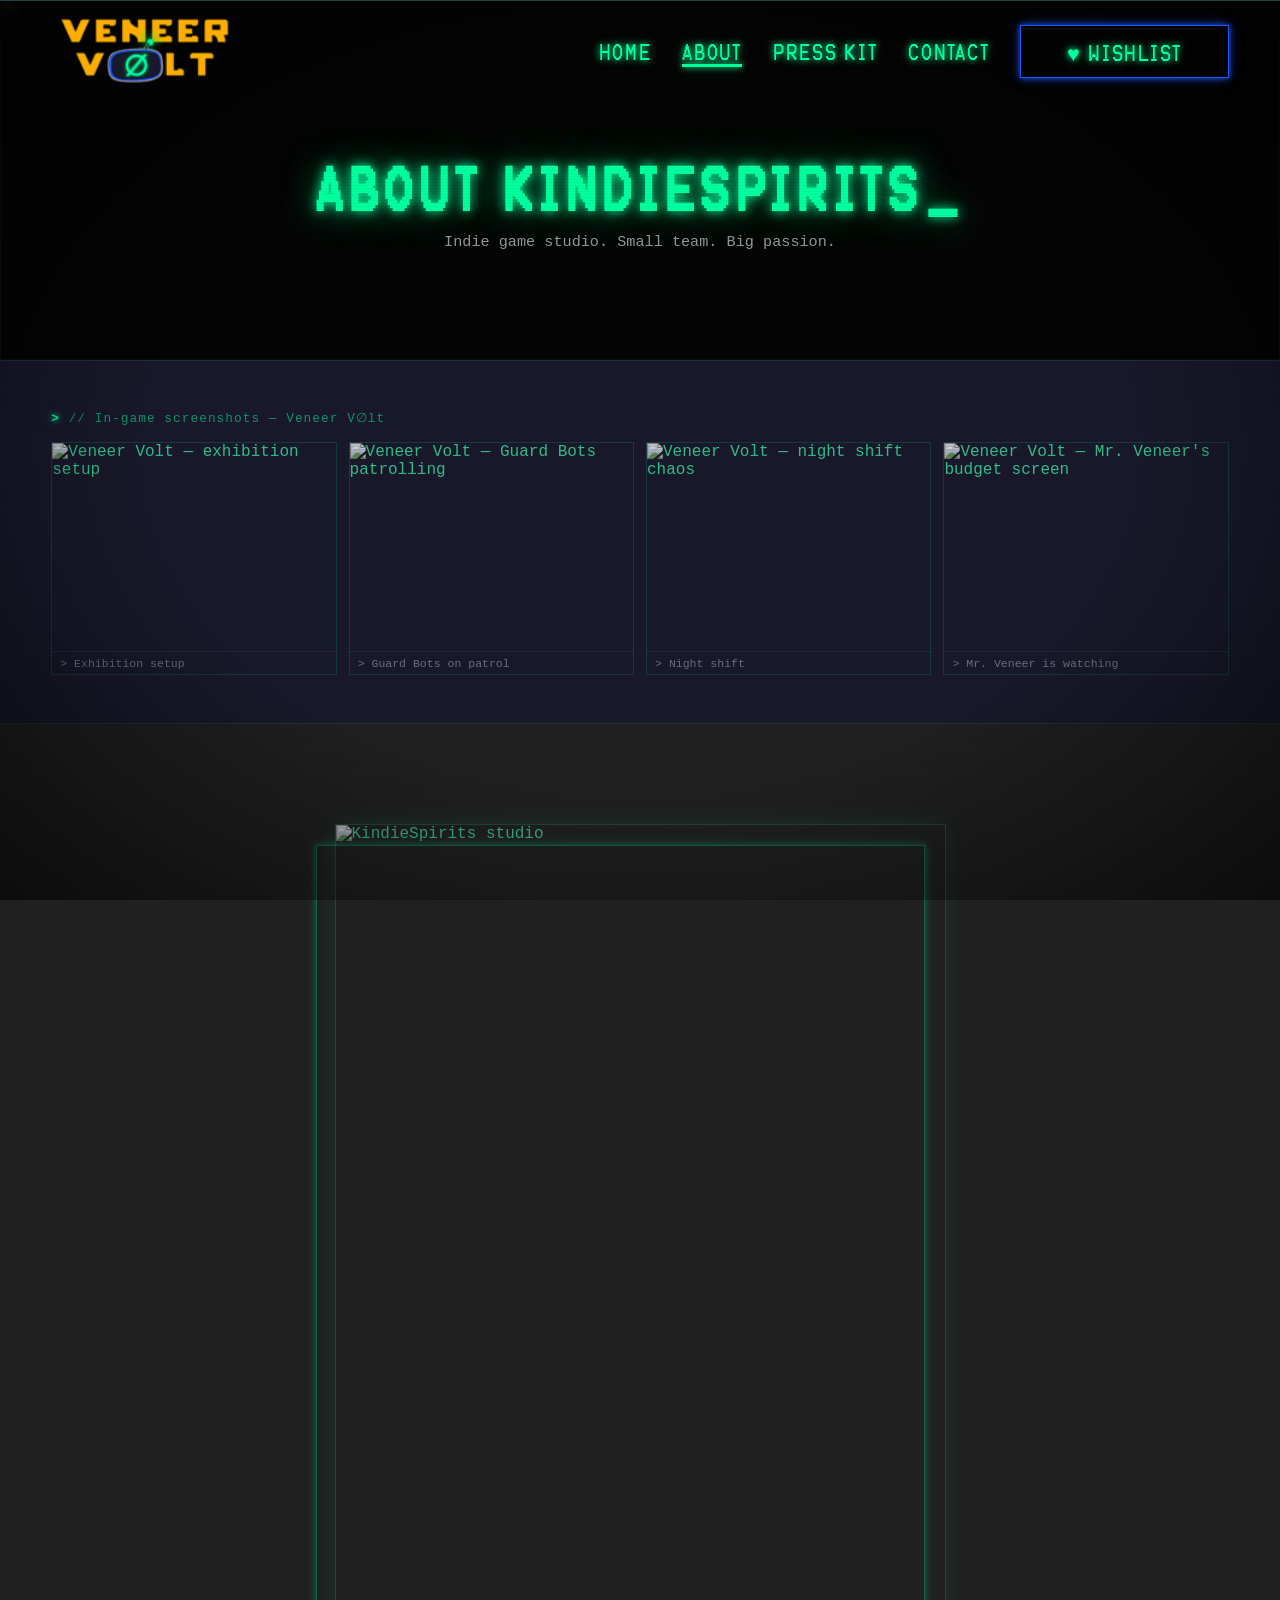
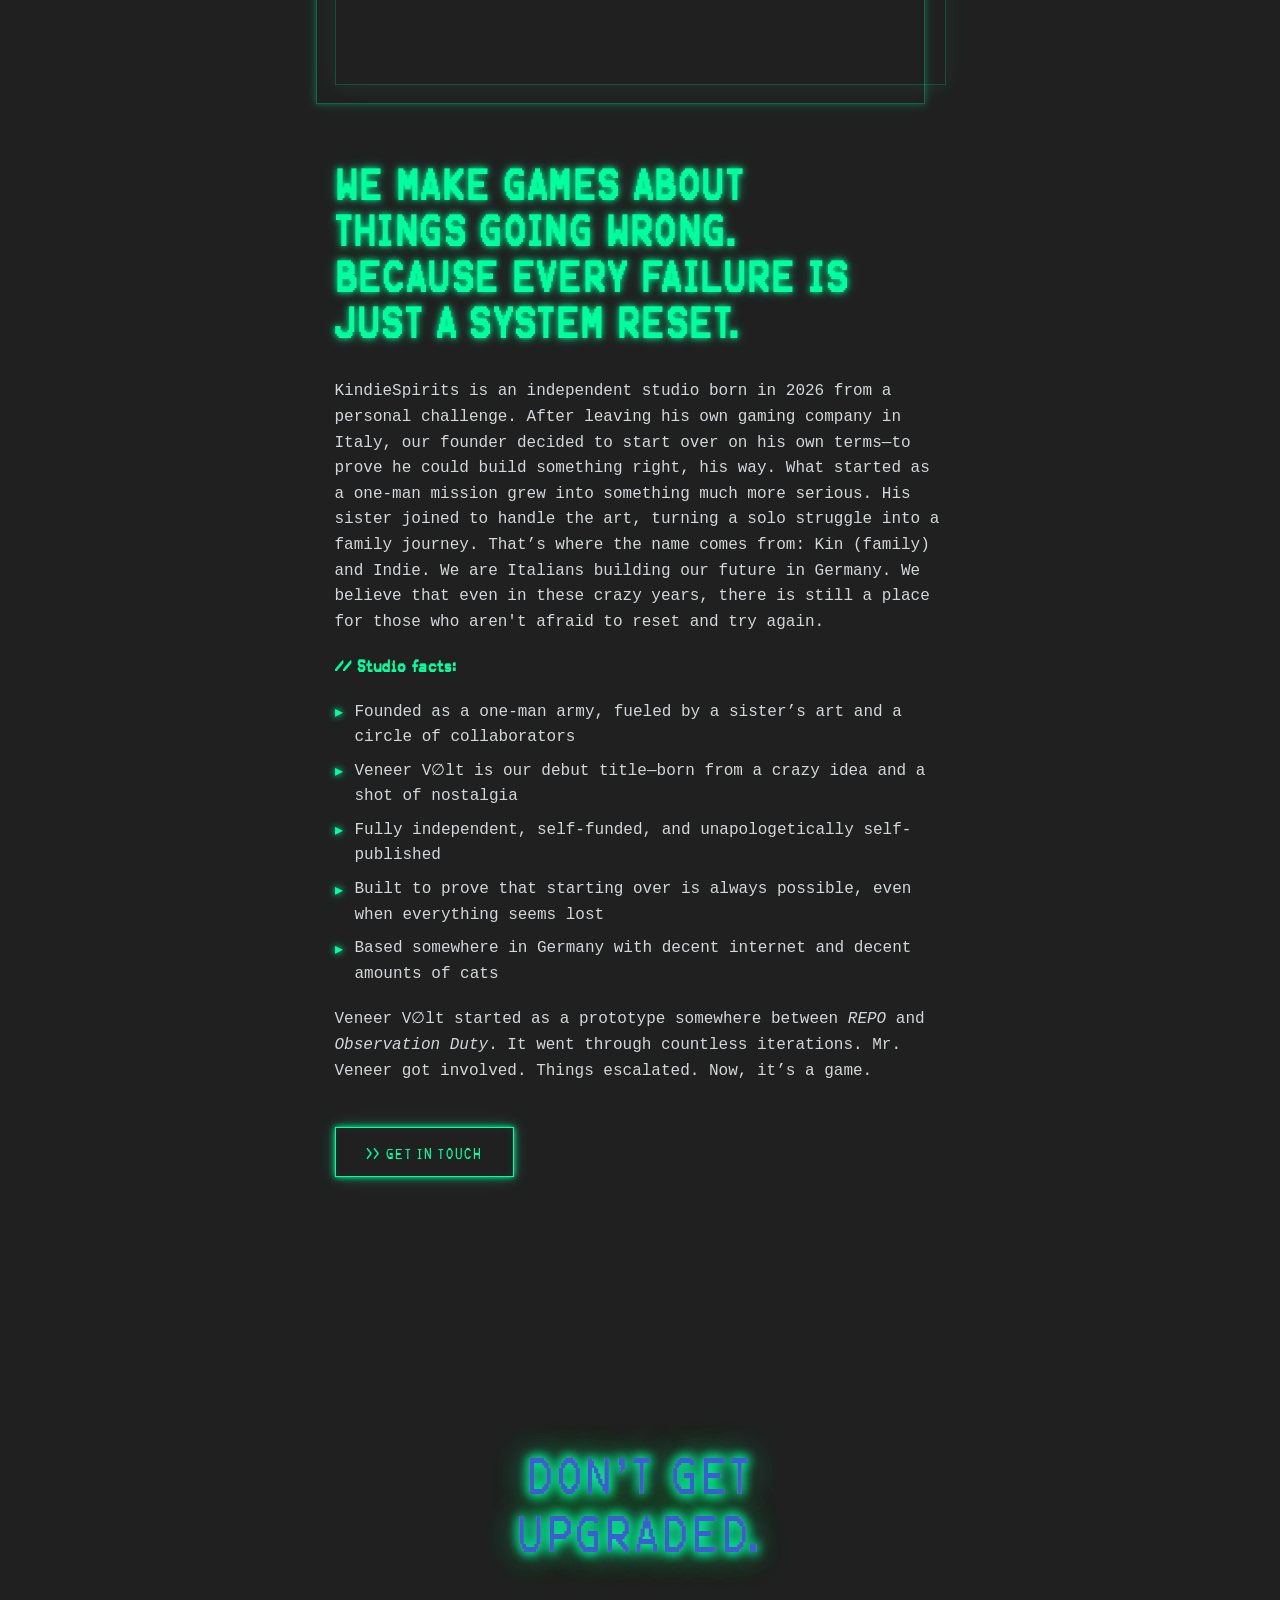
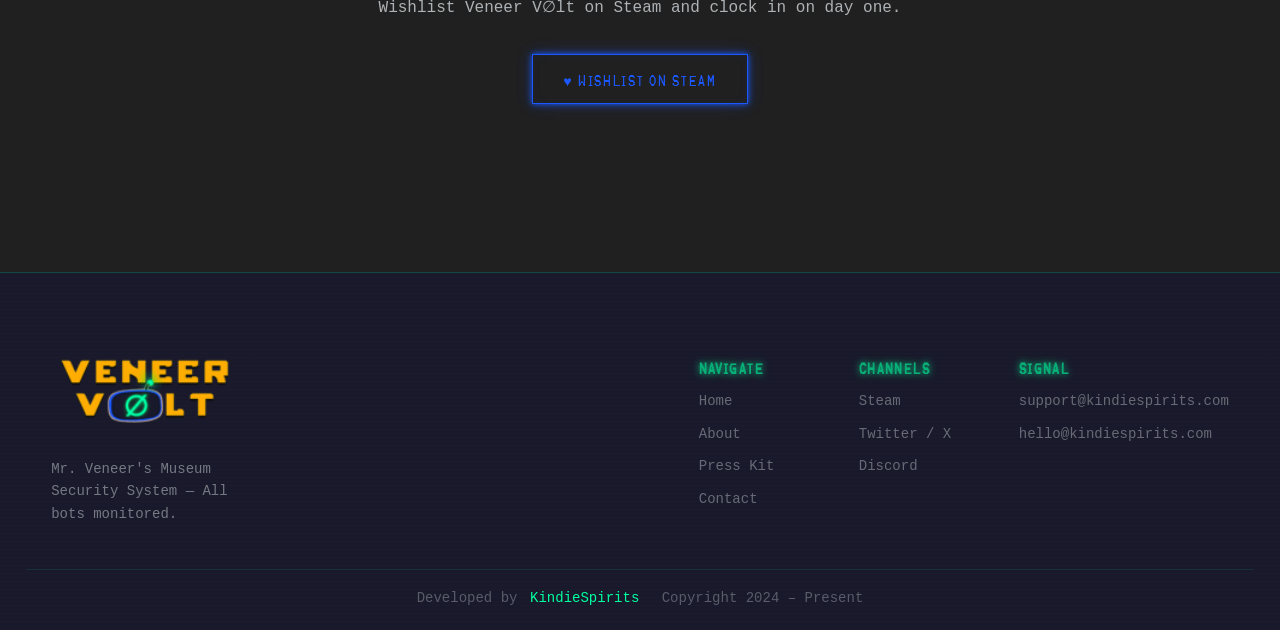
==== commit 0abf5e63: "update websit" ====
--- a/about.html
+++ b/about.html
@@ -73,7 +73,7 @@
 
         <section id="int-hero">
             <h1 class="cursor">About KindieSpirits</h1>
-            <p>Indie game studio. Small team. Big chaos energy.</p>
+            <p>Indie game studio. Small team. Big passion.</p>
             <picture>
                 <source media="(max-width: 600px)" srcset="/images/cabinets2-m.jpg">
                 <source media="(min-width: 601px)" srcset="/images/cabinets2.jpg">
@@ -116,22 +116,28 @@
         <section id="sidebyside" class="sidebyside">
             <div class="container">
                 <div class="content">
-                    <h2 class="title">We make games about<br>things going wrong.</h2>
+                    <h2 class="title">We make games about<br>things going wrong.<br>Because every failure is just a system reset. </h2>
                     <p>
-                        KindieSpirits is an independent game development studio focused on co-op experiences with strong character identity and emergent chaos. We make games that are more fun to play with other people in the room — or on the other side of a call.
+                        KindieSpirits is an independent studio born in 2026 from a personal challenge. After leaving his own gaming company in Italy, our founder decided to start over on his own terms—to prove he could build something right, his way.
+
+                        What started as a one-man mission grew into something much more serious. His sister joined to handle the art, turning a solo struggle into a family journey. That’s where the name comes from: Kin (family) and Indie.
+
+                        We are Italians building our future in Germany. We believe that even in these crazy years, there is still a place for those who aren't afraid to reset and try again.
                     </p>
                     <p>
                         <strong>// Studio facts:</strong>
                     </p>
                     <ul>
-                        <li><img aria-hidden="true" loading="lazy" decoding="async" src="/images/check.svg" alt="" width="20" height="20"><span>Founded by a small team of developers who love games getting weird</span></li>
-                        <li><img aria-hidden="true" loading="lazy" decoding="async" src="/images/check.svg" alt="" width="20" height="20"><span>Veneer V∅lt is our debut title — grown from a game jam prototype</span></li>
-                        <li><img aria-hidden="true" loading="lazy" decoding="async" src="/images/check.svg" alt="" width="20" height="20"><span>Fully independent, self-funded, self-published</span></li>
-                        <li><img aria-hidden="true" loading="lazy" decoding="async" src="/images/check.svg" alt="" width="20" height="20"><span>Specialising in co-op games that reward coordination and chaos equally</span></li>
-                        <li><img aria-hidden="true" loading="lazy" decoding="async" src="/images/check.svg" alt="" width="20" height="20"><span>Based somewhere with decent wifi and strong opinions about museum gift shops</span></li>
-                    </ul>
+                        <li><img aria-hidden="true" loading="lazy" decoding="async" src="/images/check.svg" alt="" width="20" height="20"><span>Founded as a one-man army, fueled by a sister’s art and a circle of collaborators</span></li>
+                        <li><img aria-hidden="true" loading="lazy" decoding="async" src="/images/check.svg" alt="" width="20" height="20"><span>Veneer V∅lt is our debut title—born from a crazy idea and a shot of nostalgia</span></li>
+                        <li><img aria-hidden="true" loading="lazy" decoding="async" src="/images/check.svg" alt="" width="20" height="20"><span>Fully independent, self-funded, and unapologetically self-published</span></li>
+                        <li><img aria-hidden="true" loading="lazy" decoding="async" src="/images/check.svg" alt="" width="20" height="20"><span>Built to prove that starting over is always possible, even when everything seems lost</span></li>
+                        <li><img aria-hidden="true" loading="lazy" decoding="async" src="/images/check.svg" alt="" width="20" height="20"><span>Based somewhere in Germany with decent internet and decent amounts of cats</span></li>
+                    </ul>
+
                     <p>
-                        Veneer V∅lt started as a jam prototype about a robot that couldn't stop a vase from falling over. It grew. Mr. Veneer got involved. Things escalated. Now it's a game.
+                        Veneer V∅lt started as a prototype somewhere between <em>REPO</em> and <em>Observation Duty</em>.
+                        It went through countless iterations. Mr. Veneer got involved. Things escalated. Now, it’s a game.
                     </p>
                     <a class="button-solid" href="/index.html#contact">&gt;&gt; Get in Touch</a>
                 </div>
--- a/css/root.css
+++ b/css/root.css
@@ -381,14 +381,15 @@
     font-weight: 400;
   }
 
+  /* --- Mobile Nav Active --- */
   #navigation #navbar-menu ul li a.active:before {
     content: '';
     position: absolute;
     display: block;
-    height: 0.42105263em;
+    height: 0.2em;
     background: var(--primary);
-    opacity: 0.25;
-    bottom: 0.26315789em;
+    opacity: 0.4;
+    bottom: -0.1em;
     border-radius: 0;
     left: -0.31578947em;
     right: -0.31578947em;
@@ -510,12 +511,12 @@
     content: '';
     position: absolute;
     display: block;
-    height: 0.31578947em;
+    height: 0.15em;
     border-radius: 0;
     background: var(--primary);
     box-shadow: var(--glow-sm);
     opacity: 1;
-    bottom: 0.10526316em;
+    bottom: -0.2em;
     z-index: -1;
     left: 0;
     width: 0%;
@@ -530,11 +531,11 @@
     position: absolute;
     display: block;
     width: 100%;
-    height: 0.31578947em;
+    height: 0.15em;
     background: var(--primary);
     box-shadow: var(--glow-sm);
     opacity: 1;
-    bottom: 0.10526316em;
+    bottom: -0.2em;
     border-radius: 0;
     left: 0em;
     z-index: -1;
--- a/css/terminal.css
+++ b/css/terminal.css
@@ -61,7 +61,7 @@
   40%  { clip-path: inset(43% 0 1%  0); transform: translate(-3px, 0); }
   60%  { clip-path: inset(25% 0 58% 0); transform: translate( 3px, 0); }
   80%  { clip-path: inset(54% 0 7%  0); transform: translate(-3px, 0); }
-  100% { clip-path: inset(58% 0 43% 0); transform: translate( 0,   0); }
+  100% { clip-path: inset(40% 0 61% 0); transform: translate(-3px, 0); }
 }
 
 @keyframes glitch-2 {
@@ -70,7 +70,7 @@
   40%  { clip-path: inset(11% 0 66% 0); transform: translate( 3px, 0); color: #ffad00; }
   60%  { clip-path: inset(72% 0 3%  0); transform: translate(-3px, 0); color: #ff4f00; }
   80%  { clip-path: inset(38% 0 49% 0); transform: translate( 3px, 0); color: #1b58ff; }
-  100% { clip-path: inset(61% 0 7%  0); transform: translate( 0,   0); color: #ffad00; }
+  100% { clip-path: inset(24% 0 29% 0); transform: translate( 3px, 0); color: #ff4f00; }
 }
 
 /* ---- .glitch component (requires data-text attr) ---- */
--- a/css/local.css
+++ b/css/local.css
@@ -481,10 +481,16 @@
   }
 
   /* Form column */
-  .contact-form-col { width: 100%; flex: 1; }
+  .contact-form-col { 
+    width: 100%; 
+    flex: 1; 
+    display: flex; 
+    flex-direction: column; 
+  }
 
   .contact-form-inner {
     padding-top: 2.5em;
+    flex: 1;
   }
 
   .contact-form-title {
@@ -680,3 +686,16 @@
 @media only screen and (min-width: 64em) {
   #contact { padding: 8em 0 10em; }
 }
+
+/* Orange small descriptor used on About page */
+.orange-tag {
+  font-family: 'Courier New', Courier, monospace;
+  color: var(--accent-orange);
+  text-shadow: 0 0 8px rgba(255, 173, 0, 0.45);
+  font-size: 0.9em;
+  text-transform: uppercase;
+  letter-spacing: 0.16em;
+  margin: 0.4em 0 1em;
+  display: block;
+  opacity: 0.95;
+}
--- a/css/local.css
+++ b/css/local.css
@@ -481,10 +481,16 @@
   }
 
   /* Form column */
-  .contact-form-col { width: 100%; flex: 1; }
+  .contact-form-col { 
+    width: 100%; 
+    flex: 1; 
+    display: flex; 
+    flex-direction: column; 
+  }
 
   .contact-form-inner {
     padding-top: 2.5em;
+    flex: 1;
   }
 
   .contact-form-title {
@@ -680,3 +686,16 @@
 @media only screen and (min-width: 64em) {
   #contact { padding: 8em 0 10em; }
 }
+
+/* Orange small descriptor used on About page */
+.orange-tag {
+  font-family: 'Courier New', Courier, monospace;
+  color: var(--accent-orange);
+  text-shadow: 0 0 8px rgba(255, 173, 0, 0.45);
+  font-size: 0.9em;
+  text-transform: uppercase;
+  letter-spacing: 0.16em;
+  margin: 0.4em 0 1em;
+  display: block;
+  opacity: 0.95;
+}
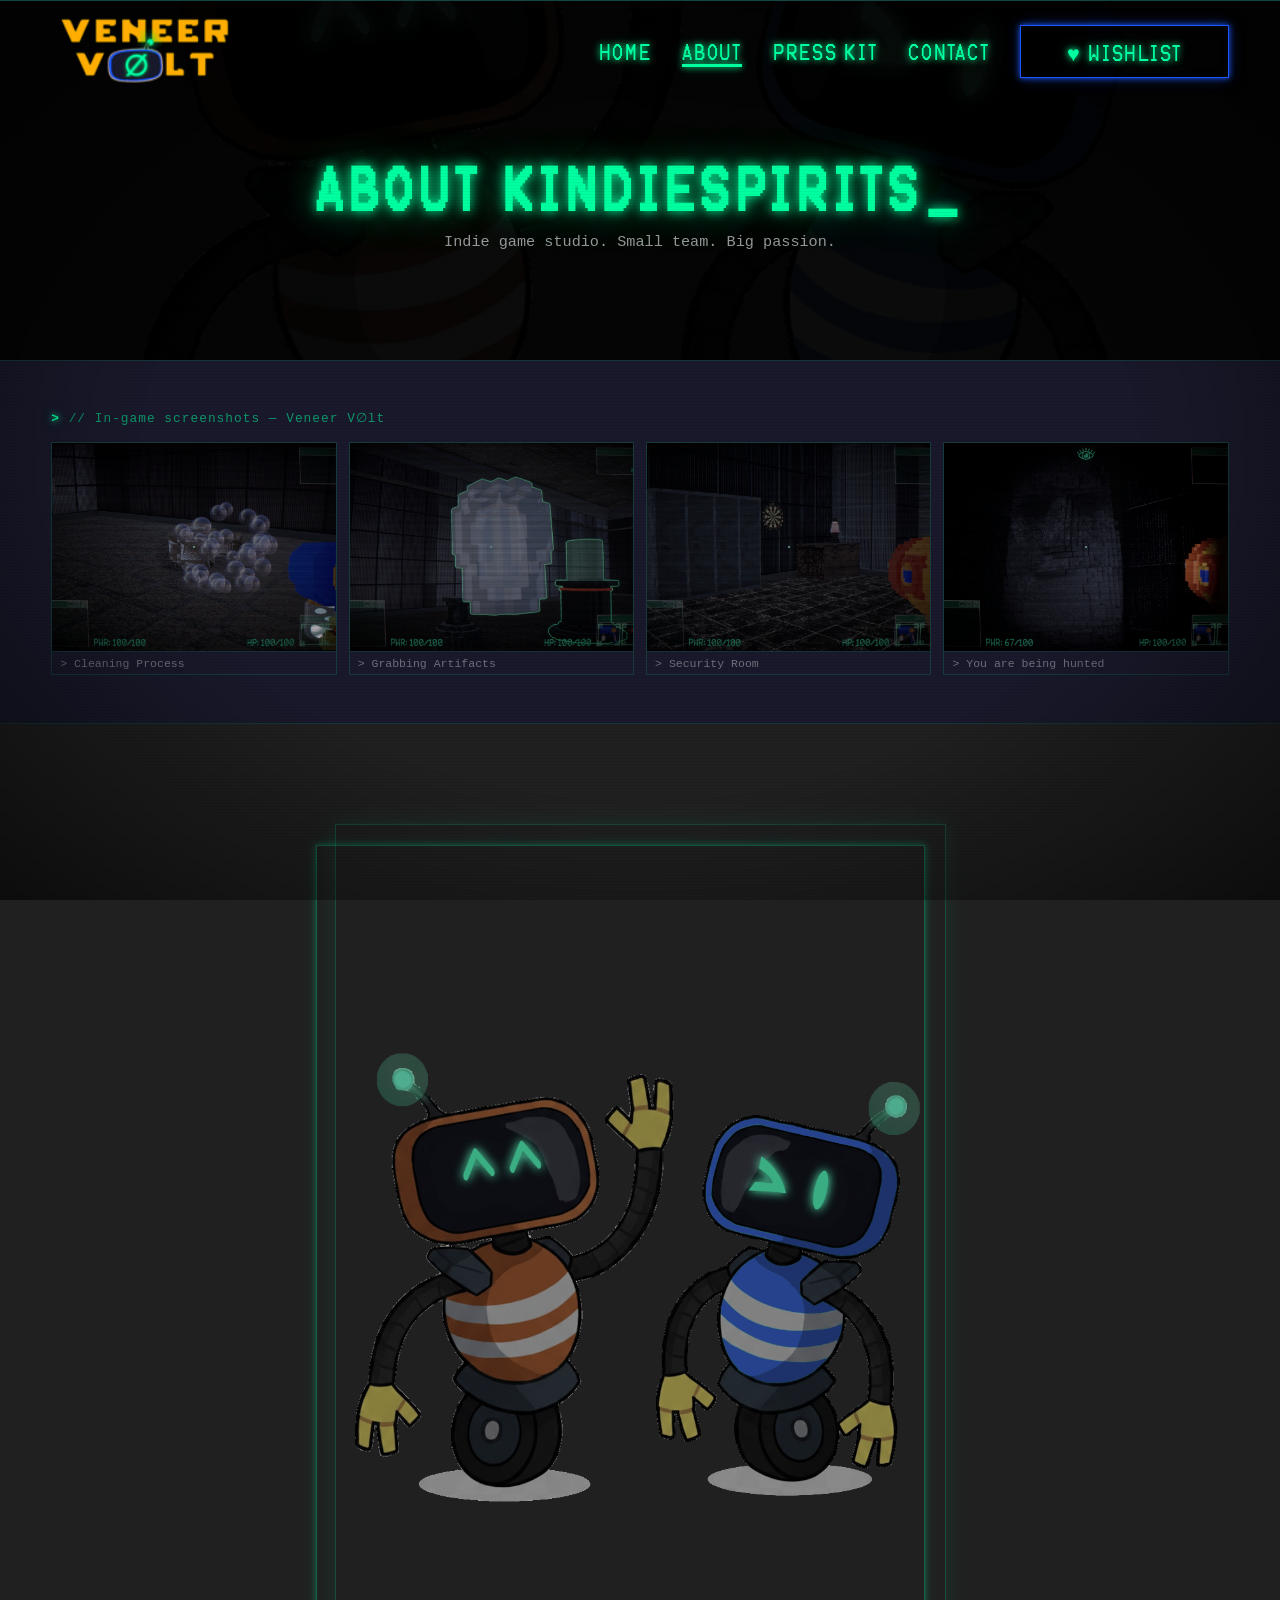
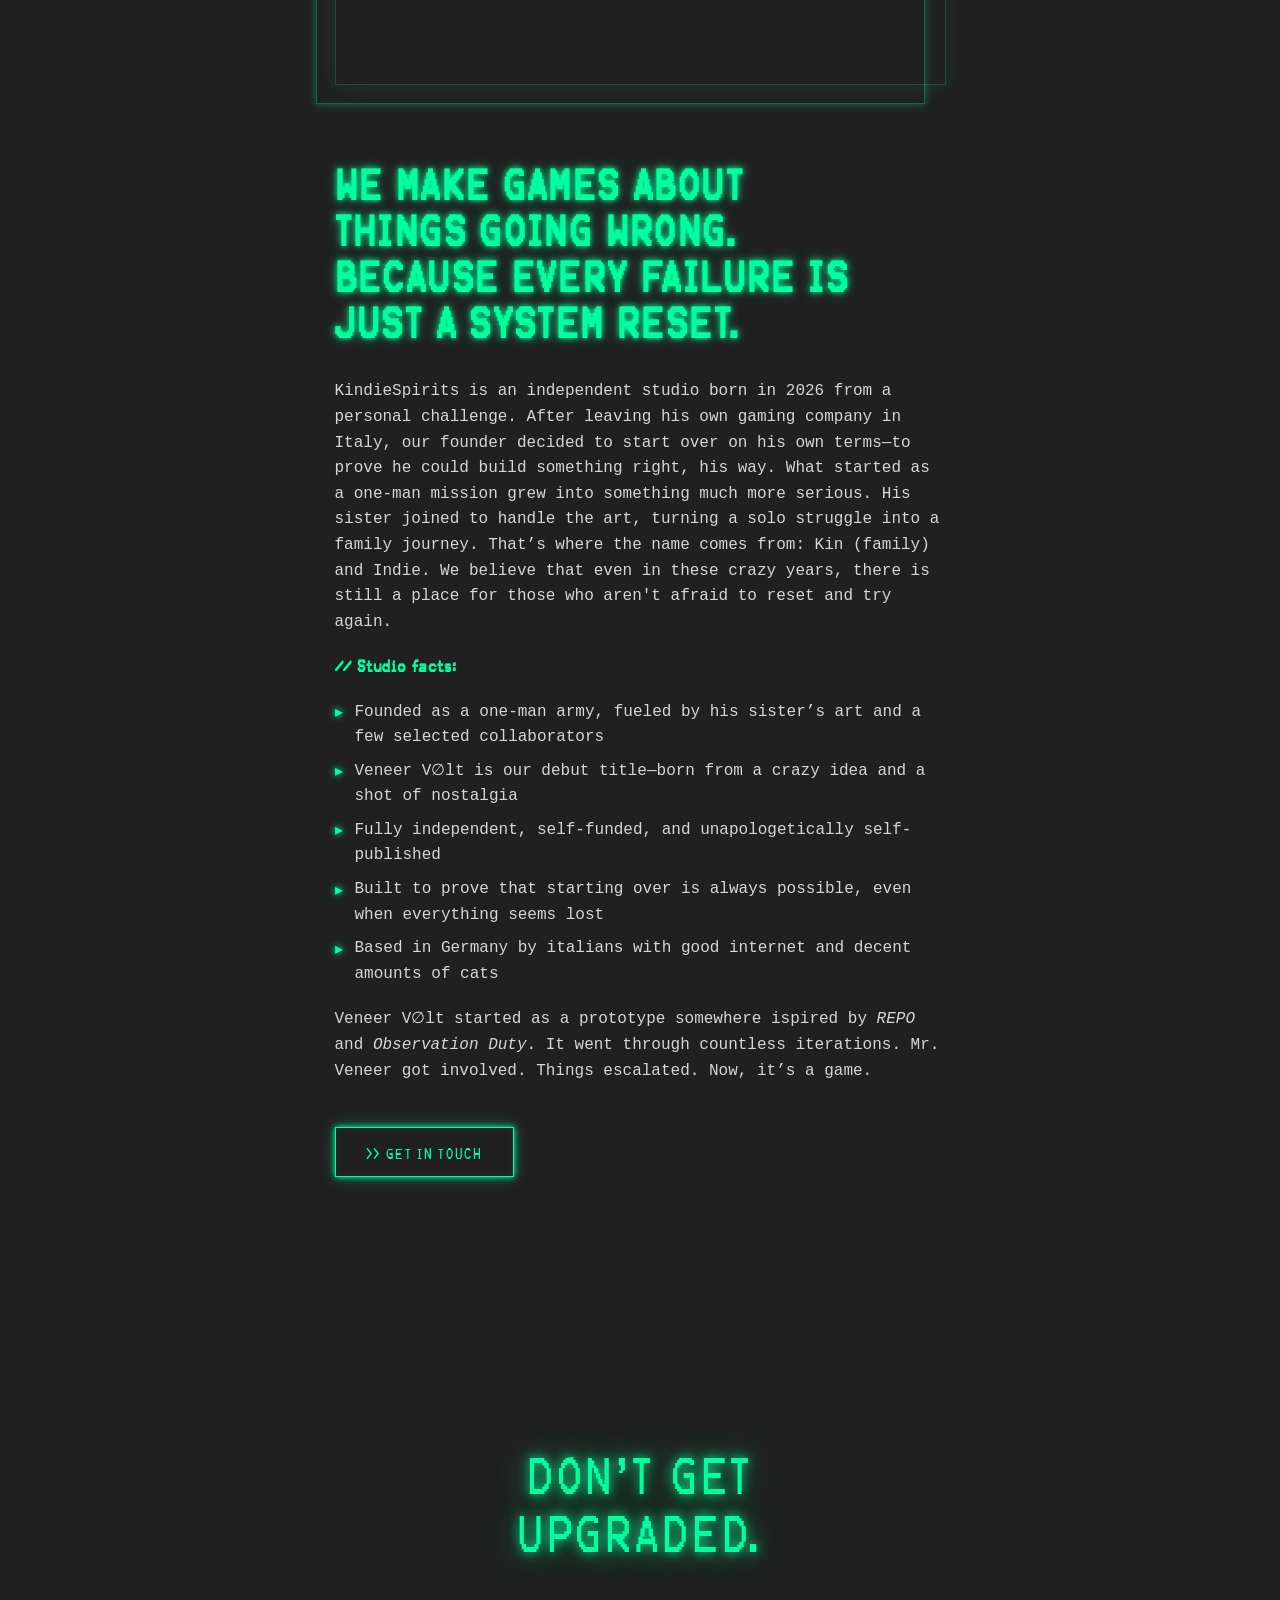
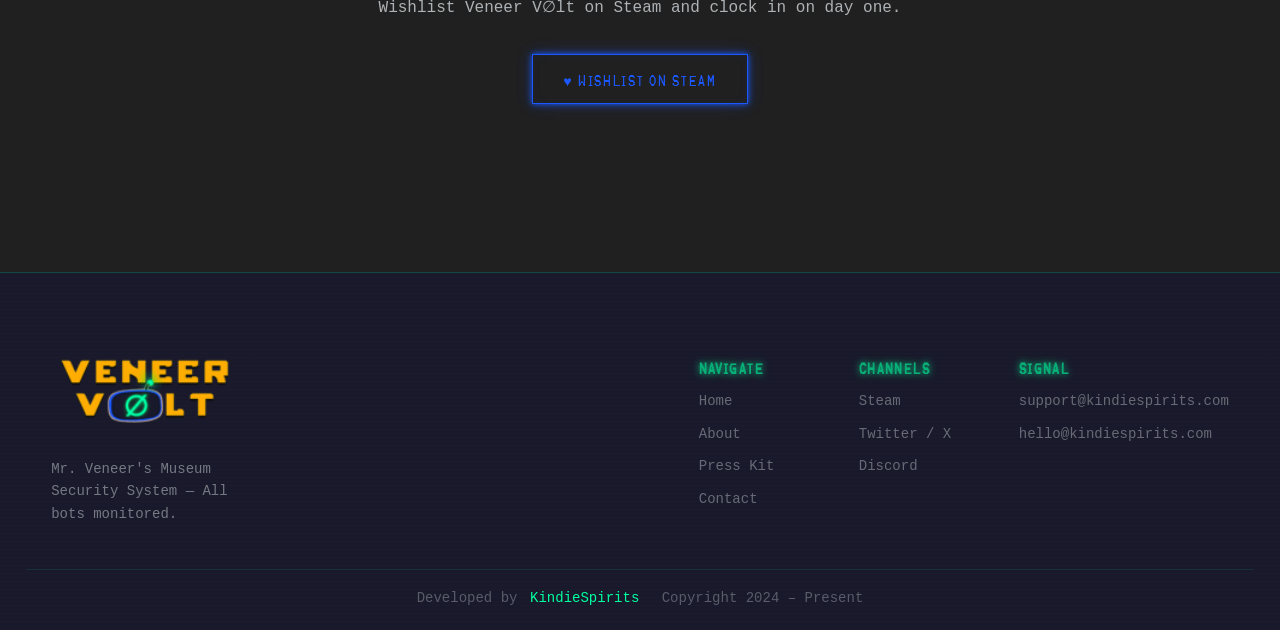
==== commit be5ca447: "New update" ====
--- a/about.html
+++ b/about.html
@@ -46,10 +46,10 @@
             </a>
             <nav id="navbar-menu">
                 <ul>
-                    <li><a href="/index.html">Home</a></li>
-                    <li><a class="active" href="/about.html">About</a></li>
-                    <li><a href="/presskit.html">Press Kit</a></li>
-                    <li><a href="/index.html#contact">Contact</a></li>
+                    <li><a href="index.html">Home</a></li>
+                    <li><a class="active" href="about.html">About</a></li>
+                    <li><a href="presskit.html">Press Kit</a></li>
+                    <li><a href="index.html#contact">Contact</a></li>
                     <li>
                         <a class="button-solid button-steam"
                            href="https://store.steampowered.com/app/4361980/Veneer_Volt/"
@@ -75,8 +75,8 @@
             <h1 class="cursor">About KindieSpirits</h1>
             <p>Indie game studio. Small team. Big passion.</p>
             <picture>
-                <source media="(max-width: 600px)" srcset="/images/cabinets2-m.jpg">
-                <source media="(min-width: 601px)" srcset="/images/cabinets2.jpg">
+                <source media="(max-width: 600px)" srcset="/images/VeneerVolt_Bots.png">
+                <source media="(min-width: 601px)" srcset="/images/VeneerVolt_Bots.png">
                 <img aria-hidden="true" loading="lazy" decoding="async" src="/images/cabinets2.jpg" alt="" width="400" height="662">
             </picture>
         </section>
@@ -90,20 +90,20 @@
                 <p class="about-screens-label prompt" aria-hidden="true">// In-game screenshots — Veneer V∅lt</p>
                 <div class="about-screens-grid">
                     <figure class="about-screen-item">
-                        <img loading="lazy" decoding="async" src="/images/cabinets2.jpg" alt="Veneer Volt — exhibition setup" width="600" height="338">
-                        <figcaption>&gt; Exhibition setup</figcaption>
-                    </figure>
-                    <figure class="about-screen-item">
-                        <img loading="lazy" decoding="async" src="/images/cabinets2.jpg" alt="Veneer Volt — Guard Bots patrolling" width="600" height="338">
-                        <figcaption>&gt; Guard Bots on patrol</figcaption>
-                    </figure>
-                    <figure class="about-screen-item">
-                        <img loading="lazy" decoding="async" src="/images/cabinets2.jpg" alt="Veneer Volt — night shift chaos" width="600" height="338">
-                        <figcaption>&gt; Night shift</figcaption>
-                    </figure>
-                    <figure class="about-screen-item">
-                        <img loading="lazy" decoding="async" src="/images/cabinets2.jpg" alt="Veneer Volt — Mr. Veneer's budget screen" width="600" height="338">
-                        <figcaption>&gt; Mr. Veneer is watching</figcaption>
+                        <img loading="lazy" decoding="async" src="images/VeneerVolt_gameplay_1.jpg" alt="Veneer Volt — exhibition setup" width="600" height="338">
+                        <figcaption>&gt; Cleaning Process</figcaption>
+                    </figure>
+                    <figure class="about-screen-item">
+                        <img loading="lazy" decoding="async" src="images/VeneerVolt_gameplay_2.jpg" alt="Veneer Volt — Guard Bots patrolling" width="600" height="338">
+                        <figcaption>&gt; Grabbing Artifacts</figcaption>
+                    </figure>
+                    <figure class="about-screen-item">
+                        <img loading="lazy" decoding="async" src="images/VeneerVolt_gameplay_3.jpg" alt="Veneer Volt — night shift chaos" width="600" height="338">
+                        <figcaption>&gt; Security Room</figcaption>
+                    </figure>
+                    <figure class="about-screen-item">
+                        <img loading="lazy" decoding="async" src="images/VeneerVolt_gameplay_4.jpg" alt="Veneer Volt — Mr. Veneer's budget screen" width="600" height="338">
+                        <figcaption>&gt; You are being hunted</figcaption>
                     </figure>
                 </div>
             </div>
@@ -122,29 +122,29 @@
 
                         What started as a one-man mission grew into something much more serious. His sister joined to handle the art, turning a solo struggle into a family journey. That’s where the name comes from: Kin (family) and Indie.
 
-                        We are Italians building our future in Germany. We believe that even in these crazy years, there is still a place for those who aren't afraid to reset and try again.
+                        We believe that even in these crazy years, there is still a place for those who aren't afraid to reset and try again.
                     </p>
                     <p>
                         <strong>// Studio facts:</strong>
                     </p>
                     <ul>
-                        <li><img aria-hidden="true" loading="lazy" decoding="async" src="/images/check.svg" alt="" width="20" height="20"><span>Founded as a one-man army, fueled by a sister’s art and a circle of collaborators</span></li>
+                        <li><img aria-hidden="true" loading="lazy" decoding="async" src="/images/check.svg" alt="" width="20" height="20"><span>Founded as a one-man army, fueled by his sister’s art and a few selected collaborators</span></li>
                         <li><img aria-hidden="true" loading="lazy" decoding="async" src="/images/check.svg" alt="" width="20" height="20"><span>Veneer V∅lt is our debut title—born from a crazy idea and a shot of nostalgia</span></li>
                         <li><img aria-hidden="true" loading="lazy" decoding="async" src="/images/check.svg" alt="" width="20" height="20"><span>Fully independent, self-funded, and unapologetically self-published</span></li>
                         <li><img aria-hidden="true" loading="lazy" decoding="async" src="/images/check.svg" alt="" width="20" height="20"><span>Built to prove that starting over is always possible, even when everything seems lost</span></li>
-                        <li><img aria-hidden="true" loading="lazy" decoding="async" src="/images/check.svg" alt="" width="20" height="20"><span>Based somewhere in Germany with decent internet and decent amounts of cats</span></li>
+                        <li><img aria-hidden="true" loading="lazy" decoding="async" src="/images/check.svg" alt="" width="20" height="20"><span>Based in Germany by italians with good internet and decent amounts of cats</span></li>
                     </ul>
 
                     <p>
-                        Veneer V∅lt started as a prototype somewhere between <em>REPO</em> and <em>Observation Duty</em>.
+                        Veneer V∅lt started as a prototype somewhere ispired by <em>REPO</em> and <em>Observation Duty</em>.
                         It went through countless iterations. Mr. Veneer got involved. Things escalated. Now, it’s a game.
                     </p>
                     <a class="button-solid" href="/index.html#contact">&gt;&gt; Get in Touch</a>
                 </div>
                 <picture class="image-box">
-                    <source media="(max-width: 600px)" srcset="/images/cabinets2-m.jpg">
-                    <source media="(min-width: 601px)" srcset="/images/cabinets2.jpg">
-                    <img aria-hidden="true" loading="lazy" decoding="async" src="/images/cabinets2.jpg" alt="KindieSpirits studio" width="400" height="662">
+                    <source media="(max-width: 600px)" srcset="images/VeneerVolt_Bots.png">
+                    <source media="(min-width: 601px)" srcset="images/VeneerVolt_Bots.png">
+                    <img aria-hidden="true" loading="lazy" decoding="async" src="images/VeneerVolt_Bots.png" alt="KindieSpirits studio" width="400" height="662">
                 </picture>
             </div>
         </section>
--- a/css/critical.css
+++ b/css/critical.css
@@ -146,24 +146,50 @@
     display: inline-block;
     width: auto;
   }
-}
-
-/* Tablet */
-@media only screen and (min-width: 48em) {
-  #hero {
-    padding: 12.5em 0 18.75em 0;
-    z-index: 1;
-    overflow: hidden;
-  }
-
-  #hero .hero-content {
-    display: -webkit-box;
-    display: -ms-flexbox;
-    display: flex;
-    -webkit-box-pack: justify;
-        -ms-flex-pack: justify;
-            justify-content: space-between;
-    position: relative;
+
+  #hero .hero-static {
+    position: absolute;
+    top: 0;
+    left: 0;
+    height: 100%;
+    width: 100%;
+    z-index: -11;
+  }
+
+  #hero .hero-static img {
+    position: absolute;
+    top: 0;
+    left: 0;
+    height: 100%;
+    width: 100%;
+    -o-object-fit: cover;
+       object-fit: cover;
+    filter: grayscale(60%) brightness(0.5);
+  }
+
+  /* Mobile: video nascosto, immagine statica visibile */
+  #hero .hero-video {
+    display: none;
+  }
+}
+
+/* Tablet+ — mostra video, nascondi immagine statica */
+@media only screen and (min-width: 768px) {
+  #hero .hero-video {
+    display: block;
+    position: absolute;
+    top: 0;
+    left: 0;
+    width: 100%;
+    height: 100%;
+    z-index: -11;
+    -o-object-fit: cover;
+       object-fit: cover;
+    filter: grayscale(60%) brightness(0.5);
+  }
+
+  #hero .hero-static {
+    display: none;
   }
 }
 
@@ -172,11 +198,6 @@
   #hero {
     padding-top: 17.0625em;
     padding-bottom: 19.1875em;
-    background: url('../images/landing.jpg') center / cover no-repeat fixed;
-  }
-
-  #hero picture {
-    display: none;
   }
 }
 
--- a/css/terminal.css
+++ b/css/terminal.css
@@ -54,32 +54,39 @@
   animation: flicker 9s infinite;
 }
 
-/* ---- Glitch keyframes ---- */
-@keyframes glitch-1 {
-  0%   { clip-path: inset(40% 0 61% 0); transform: translate(-3px, 0); }
-  20%  { clip-path: inset(92% 0 1%  0); transform: translate( 3px, 0); }
-  40%  { clip-path: inset(43% 0 1%  0); transform: translate(-3px, 0); }
-  60%  { clip-path: inset(25% 0 58% 0); transform: translate( 3px, 0); }
-  80%  { clip-path: inset(54% 0 7%  0); transform: translate(-3px, 0); }
-  100% { clip-path: inset(40% 0 61% 0); transform: translate(-3px, 0); }
-}
-
-@keyframes glitch-2 {
-  0%   { clip-path: inset(24% 0 29% 0); transform: translate( 3px, 0); color: #ff4f00; }
-  20%  { clip-path: inset(54% 0 21% 0); transform: translate(-3px, 0); color: #1b58ff; }
-  40%  { clip-path: inset(11% 0 66% 0); transform: translate( 3px, 0); color: #ffad00; }
-  60%  { clip-path: inset(72% 0 3%  0); transform: translate(-3px, 0); color: #ff4f00; }
-  80%  { clip-path: inset(38% 0 49% 0); transform: translate( 3px, 0); color: #1b58ff; }
-  100% { clip-path: inset(24% 0 29% 0); transform: translate( 3px, 0); color: #ff4f00; }
-}
-
-/* ---- .glitch component (requires data-text attr) ---- */
+/* ---- Glitch keyframe — snap occasionale ---- */
+@keyframes glitch-snap {
+  0%, 92%, 100% {
+    opacity: 0;
+    transform: translate(0);
+  }
+  93% {
+    opacity: 1;
+    transform: translate(-10px, 2px);
+    clip-path: inset(10% 0 70% 0);
+  }
+  95% {
+    opacity: 1;
+    transform: translate(15px, -3px);
+    clip-path: inset(40% 0 30% 0);
+  }
+  97% {
+    opacity: 1;
+    transform: translate(-5px, 0);
+    clip-path: inset(70% 0 10% 0);
+  }
+}
+
+/* ---- .glitch component (richiede attributo data-text) ---- */
 .glitch {
   position: relative;
   display: inline-block;
 }
 
-.glitch::before,
+.glitch::before {
+  display: none;
+}
+
 .glitch::after {
   content: attr(data-text);
   position: absolute;
@@ -92,19 +99,11 @@
   font-weight: inherit;
   letter-spacing: inherit;
   text-transform: inherit;
+  color: var(--primary);
+  background: var(--bg-main);
+  opacity: 0;
   pointer-events: none;
-}
-
-.glitch::before {
-  animation: glitch-1 4s infinite linear;
-  color: #ff4f00;
-  opacity: 0.8;
-}
-
-.glitch::after {
-  animation: glitch-2 4s infinite linear reverse;
-  color: #1b58ff;
-  opacity: 0.8;
+  animation: glitch-snap 3s infinite;
 }
 
 /* ---- Phosphor glow utilities ---- */
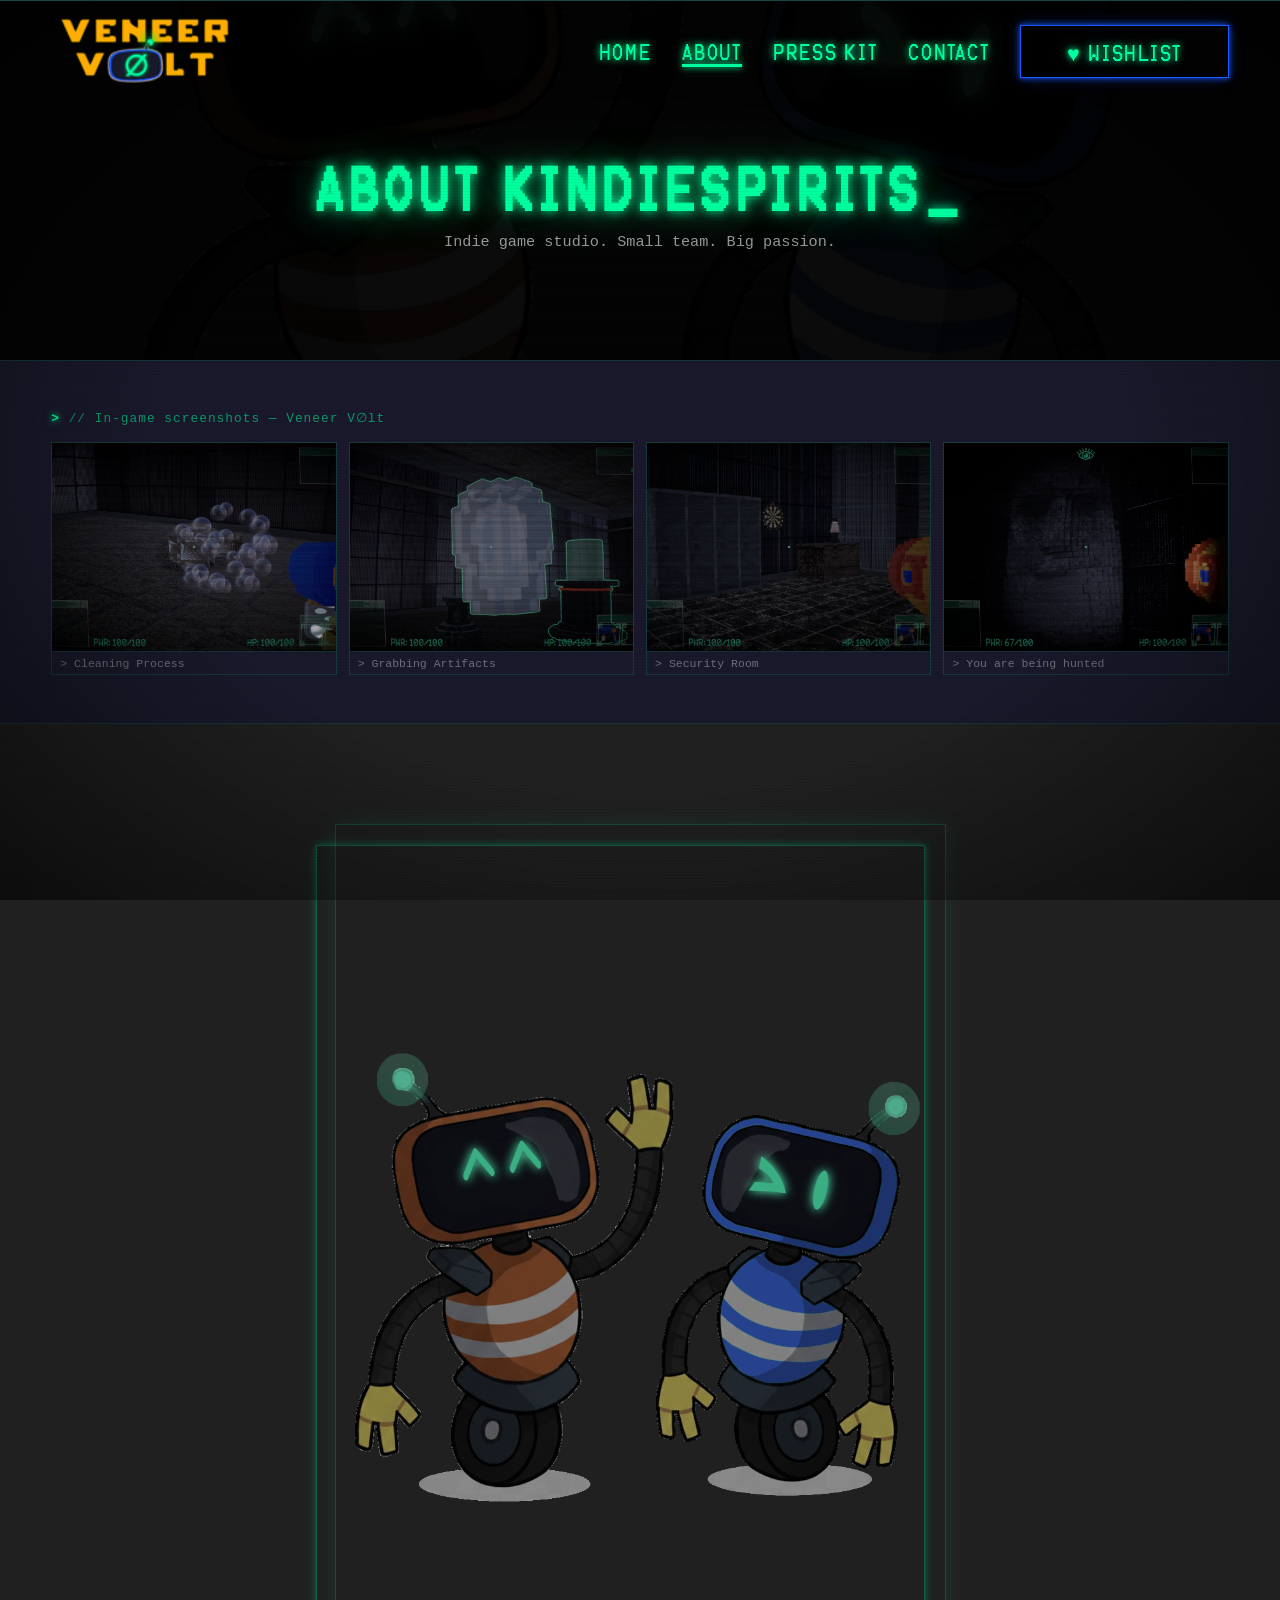
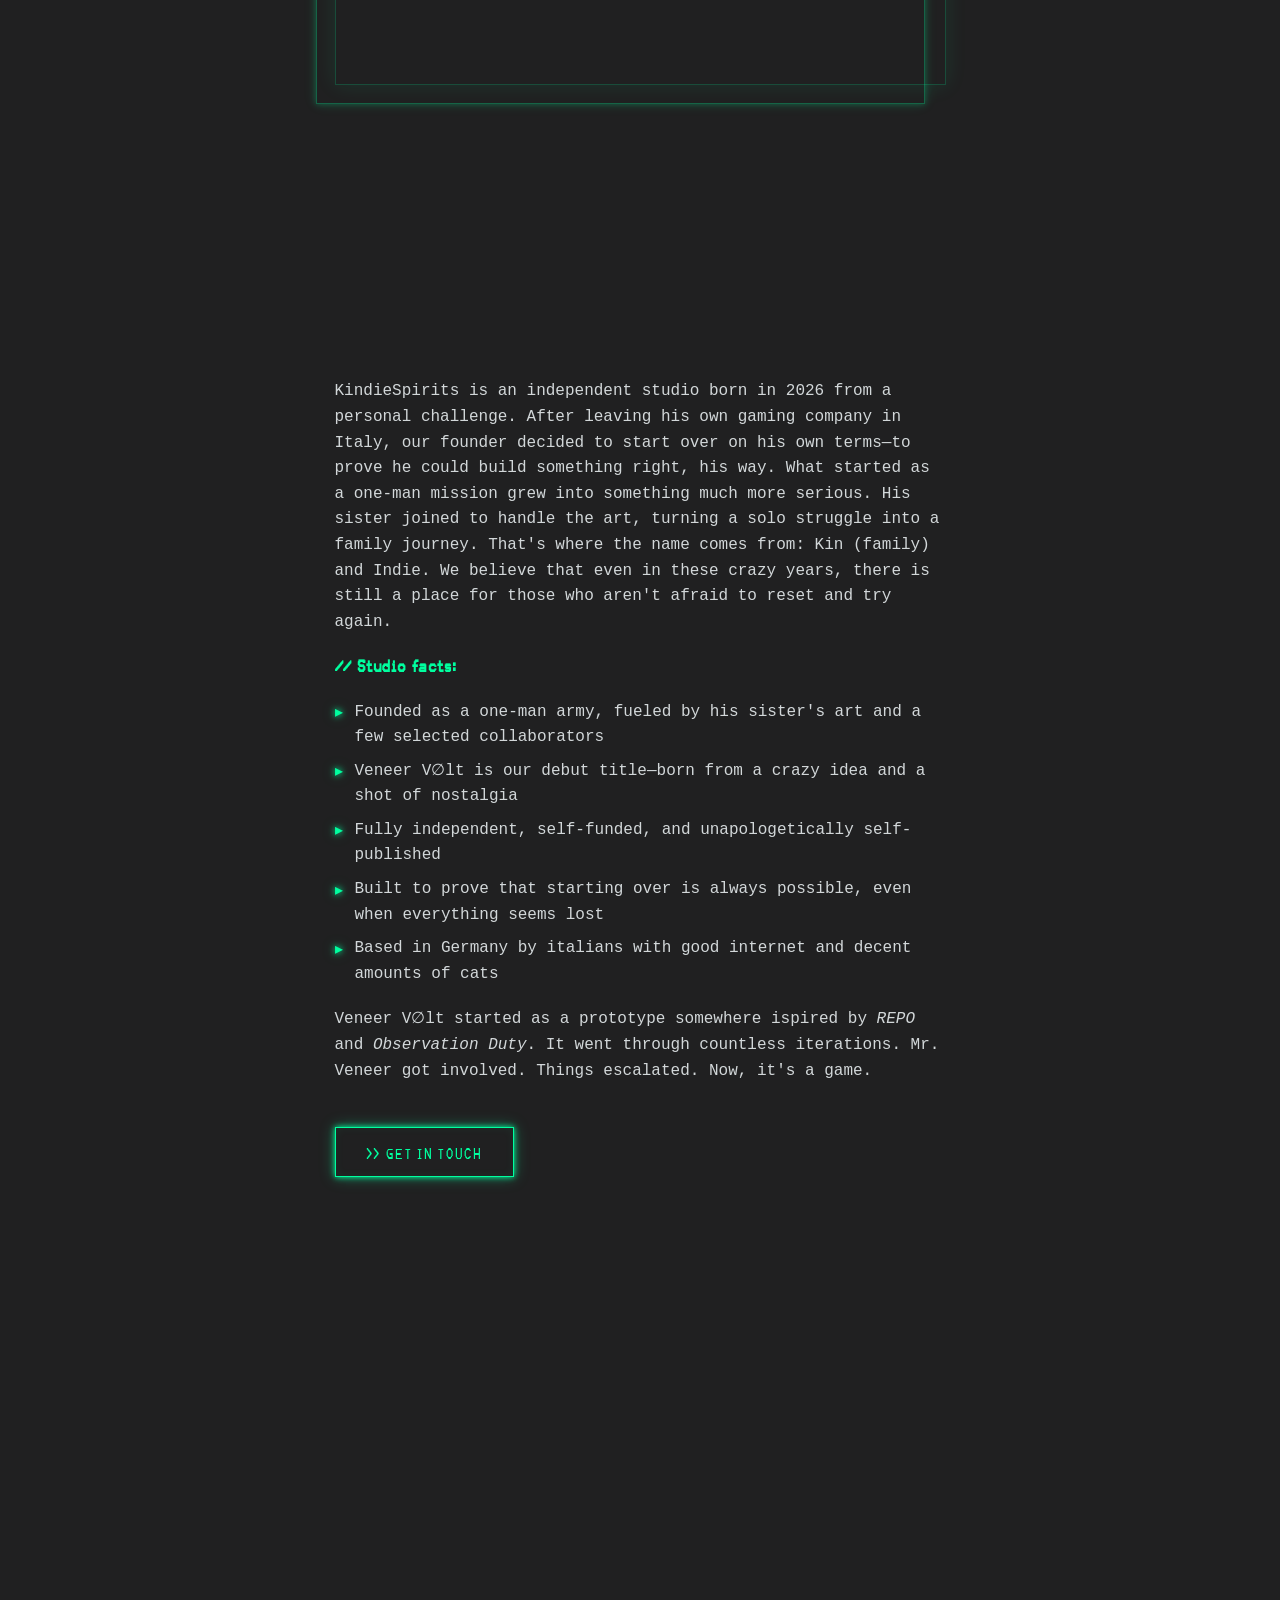
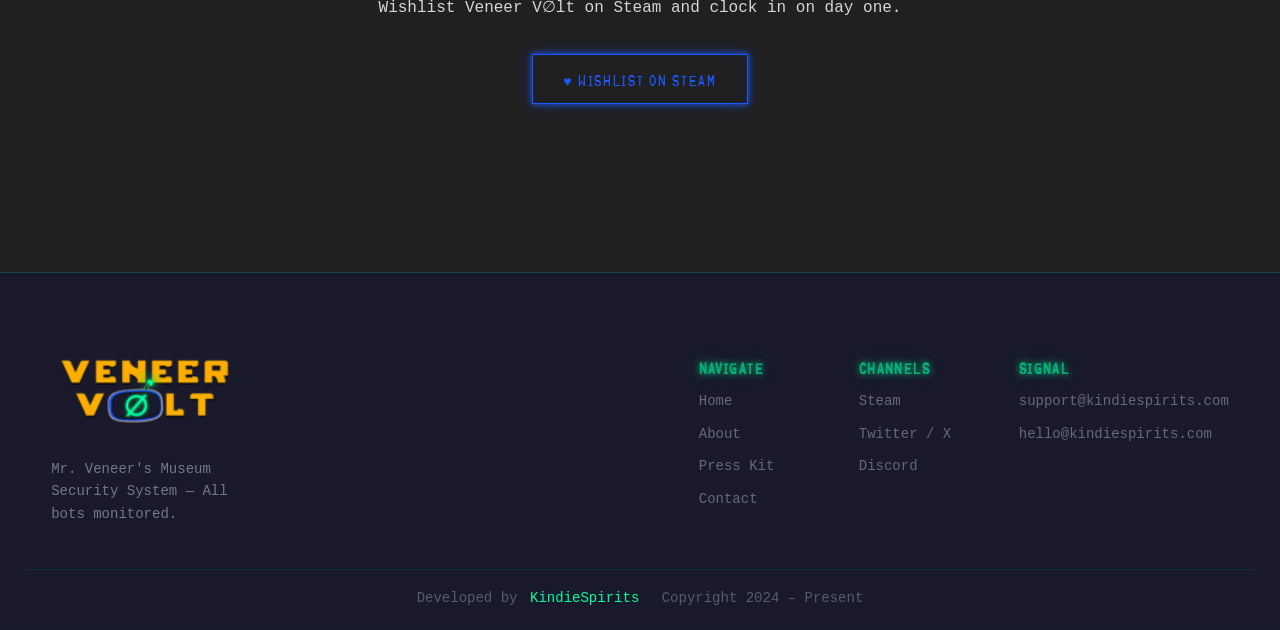
==== commit cc96f809: "fix anims" ====
--- a/about.html
+++ b/about.html
@@ -41,8 +41,8 @@
     <div id="navigation">
         <div aria-hidden="true" class="background-color-div"></div>
         <div class="container">
-            <a class="logo" aria-label="home" href="/index.html">
-                <img class="light" aria-hidden="true" src="/images/logo-light.png" decoding="async" alt="KindieSpirits logo" width="221" height="66">
+            <a class="logo" aria-label="home" href="index.html">
+                <img class="light" aria-hidden="true" src="images/logo-light.png" decoding="async" alt="KindieSpirits logo" width="221" height="66">
             </a>
             <nav id="navbar-menu">
                 <ul>
@@ -75,8 +75,8 @@
             <h1 class="cursor">About KindieSpirits</h1>
             <p>Indie game studio. Small team. Big passion.</p>
             <picture>
-                <source media="(max-width: 600px)" srcset="/images/VeneerVolt_Bots.png">
-                <source media="(min-width: 601px)" srcset="/images/VeneerVolt_Bots.png">
+                <source media="(max-width: 600px)" srcset="images/VeneerVolt_Bots.png">
+                <source media="(min-width: 601px)" srcset="images/VeneerVolt_Bots.png">
                 <img aria-hidden="true" loading="lazy" decoding="async" src="/images/cabinets2.jpg" alt="" width="400" height="662">
             </picture>
         </section>
@@ -87,21 +87,21 @@
 
         <section id="about-screenshots">
             <div class="container">
-                <p class="about-screens-label prompt" aria-hidden="true">// In-game screenshots — Veneer V∅lt</p>
+                <p class="about-screens-label prompt" aria-hidden="true" data-anim="fade">// In-game screenshots — Veneer V∅lt</p>
                 <div class="about-screens-grid">
-                    <figure class="about-screen-item">
+                    <figure class="about-screen-item" data-anim="flicker" data-anim-delay="0">
                         <img loading="lazy" decoding="async" src="images/VeneerVolt_gameplay_1.jpg" alt="Veneer Volt — exhibition setup" width="600" height="338">
                         <figcaption>&gt; Cleaning Process</figcaption>
                     </figure>
-                    <figure class="about-screen-item">
+                    <figure class="about-screen-item" data-anim="flicker" data-anim-delay="120">
                         <img loading="lazy" decoding="async" src="images/VeneerVolt_gameplay_2.jpg" alt="Veneer Volt — Guard Bots patrolling" width="600" height="338">
                         <figcaption>&gt; Grabbing Artifacts</figcaption>
                     </figure>
-                    <figure class="about-screen-item">
+                    <figure class="about-screen-item" data-anim="flicker" data-anim-delay="240">
                         <img loading="lazy" decoding="async" src="images/VeneerVolt_gameplay_3.jpg" alt="Veneer Volt — night shift chaos" width="600" height="338">
                         <figcaption>&gt; Security Room</figcaption>
                     </figure>
-                    <figure class="about-screen-item">
+                    <figure class="about-screen-item" data-anim="flicker" data-anim-delay="360">
                         <img loading="lazy" decoding="async" src="images/VeneerVolt_gameplay_4.jpg" alt="Veneer Volt — Mr. Veneer's budget screen" width="600" height="338">
                         <figcaption>&gt; You are being hunted</figcaption>
                     </figure>
@@ -116,32 +116,31 @@
         <section id="sidebyside" class="sidebyside">
             <div class="container">
                 <div class="content">
-                    <h2 class="title">We make games about<br>things going wrong.<br>Because every failure is just a system reset. </h2>
-                    <p>
+                    <h2 class="title" data-anim="scan">We make games about<br>things going wrong.<br>Because every failure is just a system reset. </h2>
+                    <p data-anim="fade" data-anim-delay="150">
                         KindieSpirits is an independent studio born in 2026 from a personal challenge. After leaving his own gaming company in Italy, our founder decided to start over on his own terms—to prove he could build something right, his way.
 
-                        What started as a one-man mission grew into something much more serious. His sister joined to handle the art, turning a solo struggle into a family journey. That’s where the name comes from: Kin (family) and Indie.
+                        What started as a one-man mission grew into something much more serious. His sister joined to handle the art, turning a solo struggle into a family journey. That's where the name comes from: Kin (family) and Indie.
 
                         We believe that even in these crazy years, there is still a place for those who aren't afraid to reset and try again.
                     </p>
-                    <p>
+                    <p data-anim="fade" data-anim-delay="280">
                         <strong>// Studio facts:</strong>
                     </p>
-                    <ul>
-                        <li><img aria-hidden="true" loading="lazy" decoding="async" src="/images/check.svg" alt="" width="20" height="20"><span>Founded as a one-man army, fueled by his sister’s art and a few selected collaborators</span></li>
+                    <ul data-anim="fade" data-anim-delay="380">
+                        <li><img aria-hidden="true" loading="lazy" decoding="async" src="/images/check.svg" alt="" width="20" height="20"><span>Founded as a one-man army, fueled by his sister's art and a few selected collaborators</span></li>
                         <li><img aria-hidden="true" loading="lazy" decoding="async" src="/images/check.svg" alt="" width="20" height="20"><span>Veneer V∅lt is our debut title—born from a crazy idea and a shot of nostalgia</span></li>
                         <li><img aria-hidden="true" loading="lazy" decoding="async" src="/images/check.svg" alt="" width="20" height="20"><span>Fully independent, self-funded, and unapologetically self-published</span></li>
                         <li><img aria-hidden="true" loading="lazy" decoding="async" src="/images/check.svg" alt="" width="20" height="20"><span>Built to prove that starting over is always possible, even when everything seems lost</span></li>
                         <li><img aria-hidden="true" loading="lazy" decoding="async" src="/images/check.svg" alt="" width="20" height="20"><span>Based in Germany by italians with good internet and decent amounts of cats</span></li>
                     </ul>
-
-                    <p>
+                    <p data-anim="fade" data-anim-delay="220">
                         Veneer V∅lt started as a prototype somewhere ispired by <em>REPO</em> and <em>Observation Duty</em>.
-                        It went through countless iterations. Mr. Veneer got involved. Things escalated. Now, it’s a game.
+                        It went through countless iterations. Mr. Veneer got involved. Things escalated. Now, it's a game.
                     </p>
-                    <a class="button-solid" href="/index.html#contact">&gt;&gt; Get in Touch</a>
+                    <a class="button-solid" href="/index.html#contact" data-anim="flicker" data-anim-delay="250">&gt;&gt; Get in Touch</a>
                 </div>
-                <picture class="image-box">
+                <picture class="image-box" data-anim="flicker" data-anim-delay="100">
                     <source media="(max-width: 600px)" srcset="images/VeneerVolt_Bots.png">
                     <source media="(min-width: 601px)" srcset="images/VeneerVolt_Bots.png">
                     <img aria-hidden="true" loading="lazy" decoding="async" src="images/VeneerVolt_Bots.png" alt="KindieSpirits studio" width="400" height="662">
@@ -155,13 +154,14 @@
 
         <section id="cta">
             <div class="container">
-                <h2 class="title glitch" data-text="Don't Get Upgraded.">Don't Get<br>Upgraded.</h2>
-                <p>
+                <h2 class="title glitch" data-text="Don't Get Upgraded." data-anim="scan">Don't Get<br>Upgraded.</h2>
+                <p data-anim="fade" data-anim-delay="200">
                     Wishlist Veneer V∅lt on Steam and clock in on day one.
                 </p>
                 <a href="https://store.steampowered.com/app/4361980/Veneer_Volt/"
                    class="button-solid button-steam"
-                   target="_blank" rel="noopener">
+                   target="_blank" rel="noopener"
+                   data-anim="flicker" data-anim-delay="350">
                     ♥ Wishlist on Steam
                 </a>
             </div>
@@ -218,14 +218,30 @@
 
     <script defer src="/nav.js"></script>
     <script defer>
-        document.addEventListener('scroll', () => {
-            const scroll = document.documentElement.scrollTop;
-            if (scroll >= 100) {
-                document.querySelector('body').classList.add('scroll');
-            } else {
-                document.querySelector('body').classList.remove('scroll');
-            }
+        document.addEventListener('scroll', function () {
+            var scroll = document.documentElement.scrollTop;
+            document.querySelector('body').classList.toggle('scroll', scroll >= 100);
         });
+    </script>
+    <script defer>
+        // Terminal entrance animations — IntersectionObserver
+        (function () {
+            var els = document.querySelectorAll('[data-anim]');
+            if (!els.length) return;
+
+            var observer = new IntersectionObserver(function (entries) {
+                entries.forEach(function (entry) {
+                    if (entry.isIntersecting) {
+                        var el = entry.target;
+                        var delay = parseInt(el.dataset.animDelay, 10) || 0;
+                        setTimeout(function () { el.classList.add('anim-in'); }, delay);
+                        observer.unobserve(el);
+                    }
+                });
+            }, { threshold: 0.12, rootMargin: '0px 0px -40px 0px' });
+
+            els.forEach(function (el) { observer.observe(el); });
+        })();
     </script>
 </body>
 </html>
--- a/css/local.css
+++ b/css/local.css
@@ -1,3 +1,153 @@
+/* ============================================ */
+/*         TERMINAL ENTRANCE ANIMATIONS         */
+/* ============================================ */
+
+@media (prefers-reduced-motion: no-preference) {
+
+    /* Fade up — paragrafi, testo generico */
+    [data-anim="fade"] {
+        opacity: 0;
+    }
+
+        [data-anim="fade"].anim-in {
+            animation: termFadeUp 0.55s ease forwards;
+        }
+
+    @keyframes termFadeUp {
+        0% {
+            opacity: 0;
+            transform: translateY(10px);
+            filter: brightness(4);
+        }
+
+        15% {
+            opacity: 1;
+            filter: brightness(2);
+        }
+
+        50% {
+            opacity: 0.8;
+            filter: brightness(1.3);
+        }
+
+        100% {
+            opacity: 1;
+            transform: translateY(0);
+            filter: brightness(1);
+        }
+    }
+
+    /* Scan left→right — titoli, heading */
+    [data-anim="scan"] {
+        clip-path: inset(0 100% 0 0);
+    }
+
+        [data-anim="scan"].anim-in {
+            animation: termScan 0.75s cubic-bezier(0.25, 0.46, 0.45, 0.94) forwards;
+        }
+
+    @keyframes termScan {
+        0% {
+            clip-path: inset(0 100% 0 0);
+            filter: brightness(4);
+        }
+
+        8% {
+            filter: brightness(2.5);
+        }
+
+        100% {
+            clip-path: inset(0 0% 0 0);
+            filter: brightness(1);
+        }
+    }
+
+    /* Flicker — card, box, bottoni */
+    [data-anim="flicker"] {
+        opacity: 0;
+    }
+
+    [data-anim="flicker"].anim-in {
+        animation: termFlicker 0.65s ease forwards;
+    }
+
+    @keyframes termFlicker {
+        0% {
+            opacity: 0;
+        }
+
+        10% {
+            opacity: 0.85;
+            filter: brightness(1.8);
+        }
+
+        22% {
+            opacity: 0.38;
+        }
+
+        38% {
+            opacity: 0.9;
+            filter: brightness(1.4);
+        }
+
+        52% {
+            opacity: 0.55;
+        }
+
+        68% {
+            opacity: 1;
+            filter: brightness(1.15);
+        }
+
+        82% {
+            opacity: 0.88;
+        }
+
+        100% {
+            opacity: 1;
+            filter: brightness(1);
+        }
+    }
+}
+
+/* Reduced motion fallback — mostra tutto senza animazioni */
+@media (prefers-reduced-motion: reduce) {
+    [data-anim="fade"],
+    [data-anim="flicker"] {
+        opacity: 1;
+    }
+
+    [data-anim="scan"] {
+        clip-path: none;
+    }
+}
+
+/* ---- Contact inline success ---- */
+.contact-success-inline {
+    display: flex;
+    flex-direction: column;
+    gap: 0.75em;
+    padding: 0.5em 0 1em;
+    animation: termFadeUp 0.5s ease forwards;
+}
+
+.success-boot-lines {
+    display: flex;
+    flex-direction: column;
+    gap: 0.2em;
+    margin-bottom: 0.5em;
+}
+
+.success-inline-msg {
+    font-family: 'Courier New', monospace;
+    font-size: 0.95em;
+    color: var(--text-light);
+    opacity: 0.8;
+    line-height: 1.65em;
+    margin: 0;
+}
+
+
 /*-- -------------------------- -->
 <---       Side By Side         -->
 <--- -------------------------- -*/
--- a/css/local.css
+++ b/css/local.css
@@ -1,3 +1,153 @@
+/* ============================================ */
+/*         TERMINAL ENTRANCE ANIMATIONS         */
+/* ============================================ */
+
+@media (prefers-reduced-motion: no-preference) {
+
+    /* Fade up — paragrafi, testo generico */
+    [data-anim="fade"] {
+        opacity: 0;
+    }
+
+        [data-anim="fade"].anim-in {
+            animation: termFadeUp 0.55s ease forwards;
+        }
+
+    @keyframes termFadeUp {
+        0% {
+            opacity: 0;
+            transform: translateY(10px);
+            filter: brightness(4);
+        }
+
+        15% {
+            opacity: 1;
+            filter: brightness(2);
+        }
+
+        50% {
+            opacity: 0.8;
+            filter: brightness(1.3);
+        }
+
+        100% {
+            opacity: 1;
+            transform: translateY(0);
+            filter: brightness(1);
+        }
+    }
+
+    /* Scan left→right — titoli, heading */
+    [data-anim="scan"] {
+        clip-path: inset(0 100% 0 0);
+    }
+
+        [data-anim="scan"].anim-in {
+            animation: termScan 0.75s cubic-bezier(0.25, 0.46, 0.45, 0.94) forwards;
+        }
+
+    @keyframes termScan {
+        0% {
+            clip-path: inset(0 100% 0 0);
+            filter: brightness(4);
+        }
+
+        8% {
+            filter: brightness(2.5);
+        }
+
+        100% {
+            clip-path: inset(0 0% 0 0);
+            filter: brightness(1);
+        }
+    }
+
+    /* Flicker — card, box, bottoni */
+    [data-anim="flicker"] {
+        opacity: 0;
+    }
+
+    [data-anim="flicker"].anim-in {
+        animation: termFlicker 0.65s ease forwards;
+    }
+
+    @keyframes termFlicker {
+        0% {
+            opacity: 0;
+        }
+
+        10% {
+            opacity: 0.85;
+            filter: brightness(1.8);
+        }
+
+        22% {
+            opacity: 0.38;
+        }
+
+        38% {
+            opacity: 0.9;
+            filter: brightness(1.4);
+        }
+
+        52% {
+            opacity: 0.55;
+        }
+
+        68% {
+            opacity: 1;
+            filter: brightness(1.15);
+        }
+
+        82% {
+            opacity: 0.88;
+        }
+
+        100% {
+            opacity: 1;
+            filter: brightness(1);
+        }
+    }
+}
+
+/* Reduced motion fallback — mostra tutto senza animazioni */
+@media (prefers-reduced-motion: reduce) {
+    [data-anim="fade"],
+    [data-anim="flicker"] {
+        opacity: 1;
+    }
+
+    [data-anim="scan"] {
+        clip-path: none;
+    }
+}
+
+/* ---- Contact inline success ---- */
+.contact-success-inline {
+    display: flex;
+    flex-direction: column;
+    gap: 0.75em;
+    padding: 0.5em 0 1em;
+    animation: termFadeUp 0.5s ease forwards;
+}
+
+.success-boot-lines {
+    display: flex;
+    flex-direction: column;
+    gap: 0.2em;
+    margin-bottom: 0.5em;
+}
+
+.success-inline-msg {
+    font-family: 'Courier New', monospace;
+    font-size: 0.95em;
+    color: var(--text-light);
+    opacity: 0.8;
+    line-height: 1.65em;
+    margin: 0;
+}
+
+
 /*-- -------------------------- -->
 <---       Side By Side         -->
 <--- -------------------------- -*/
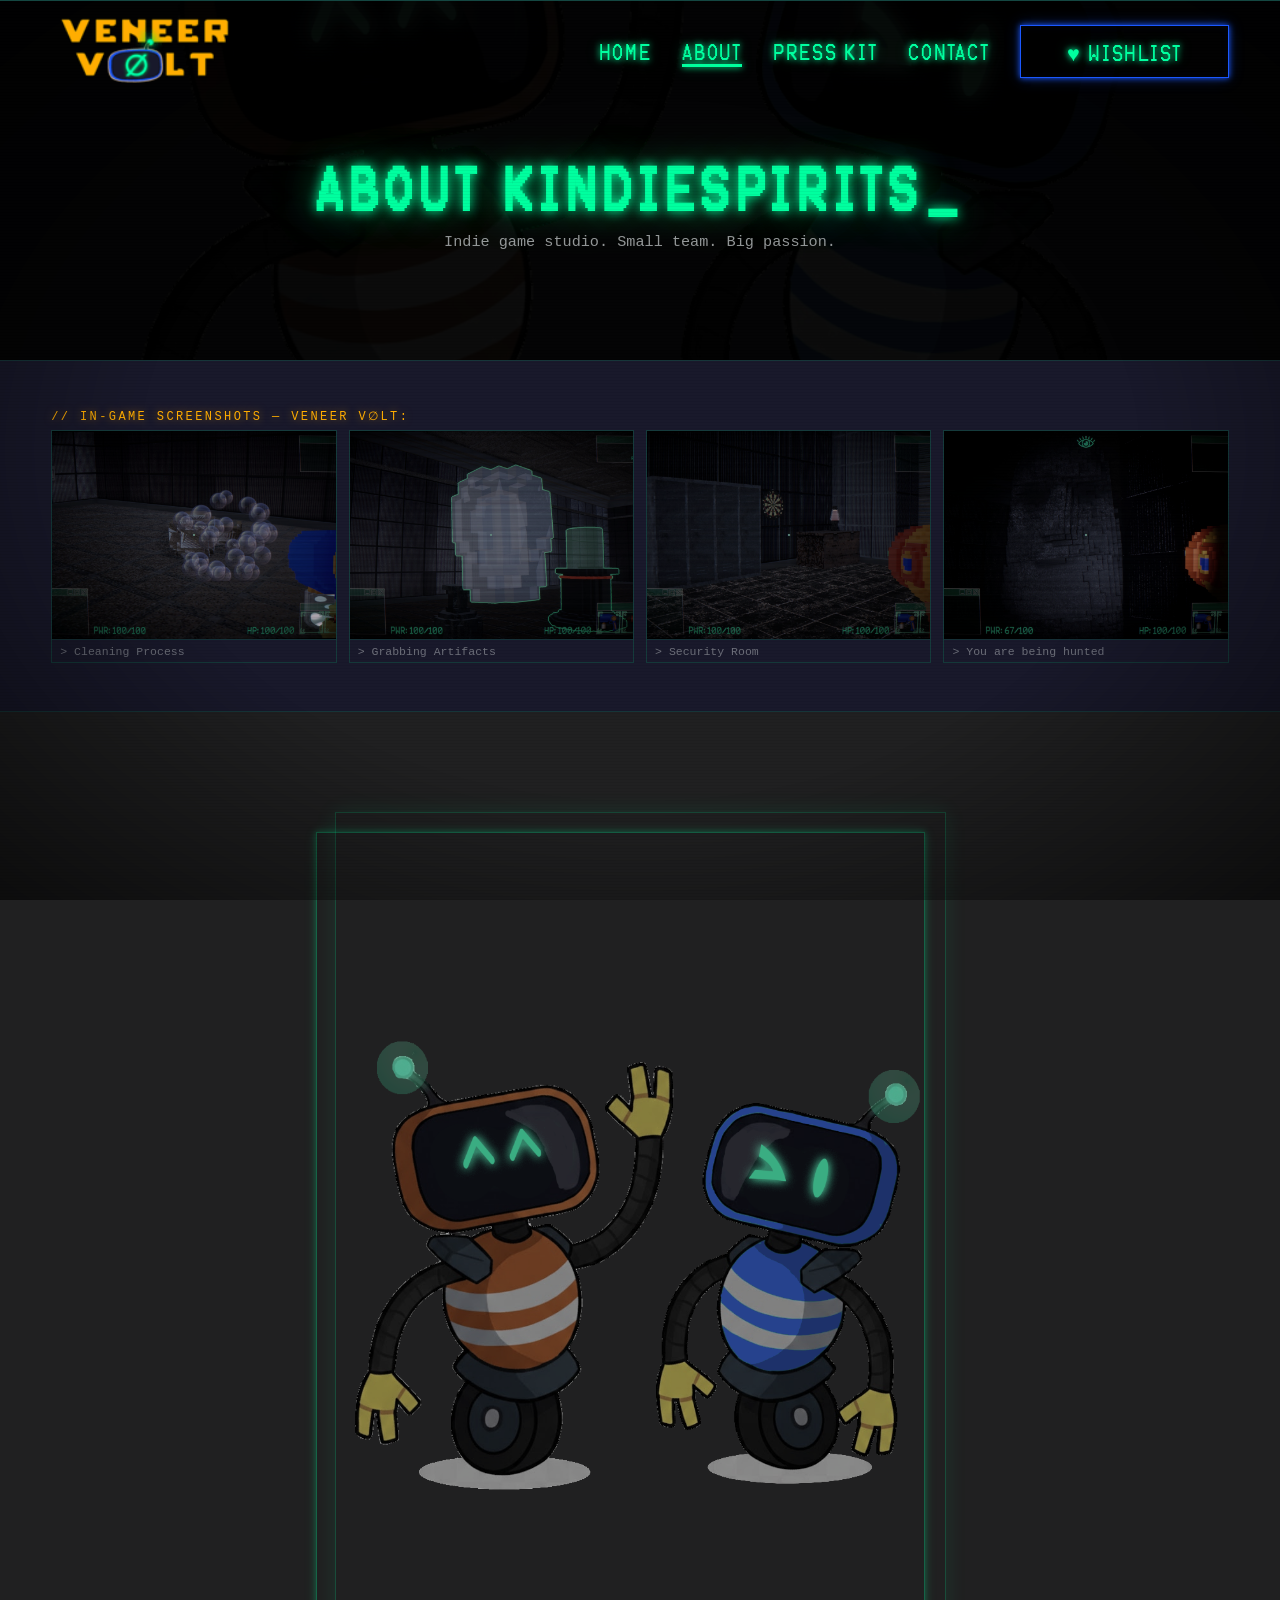
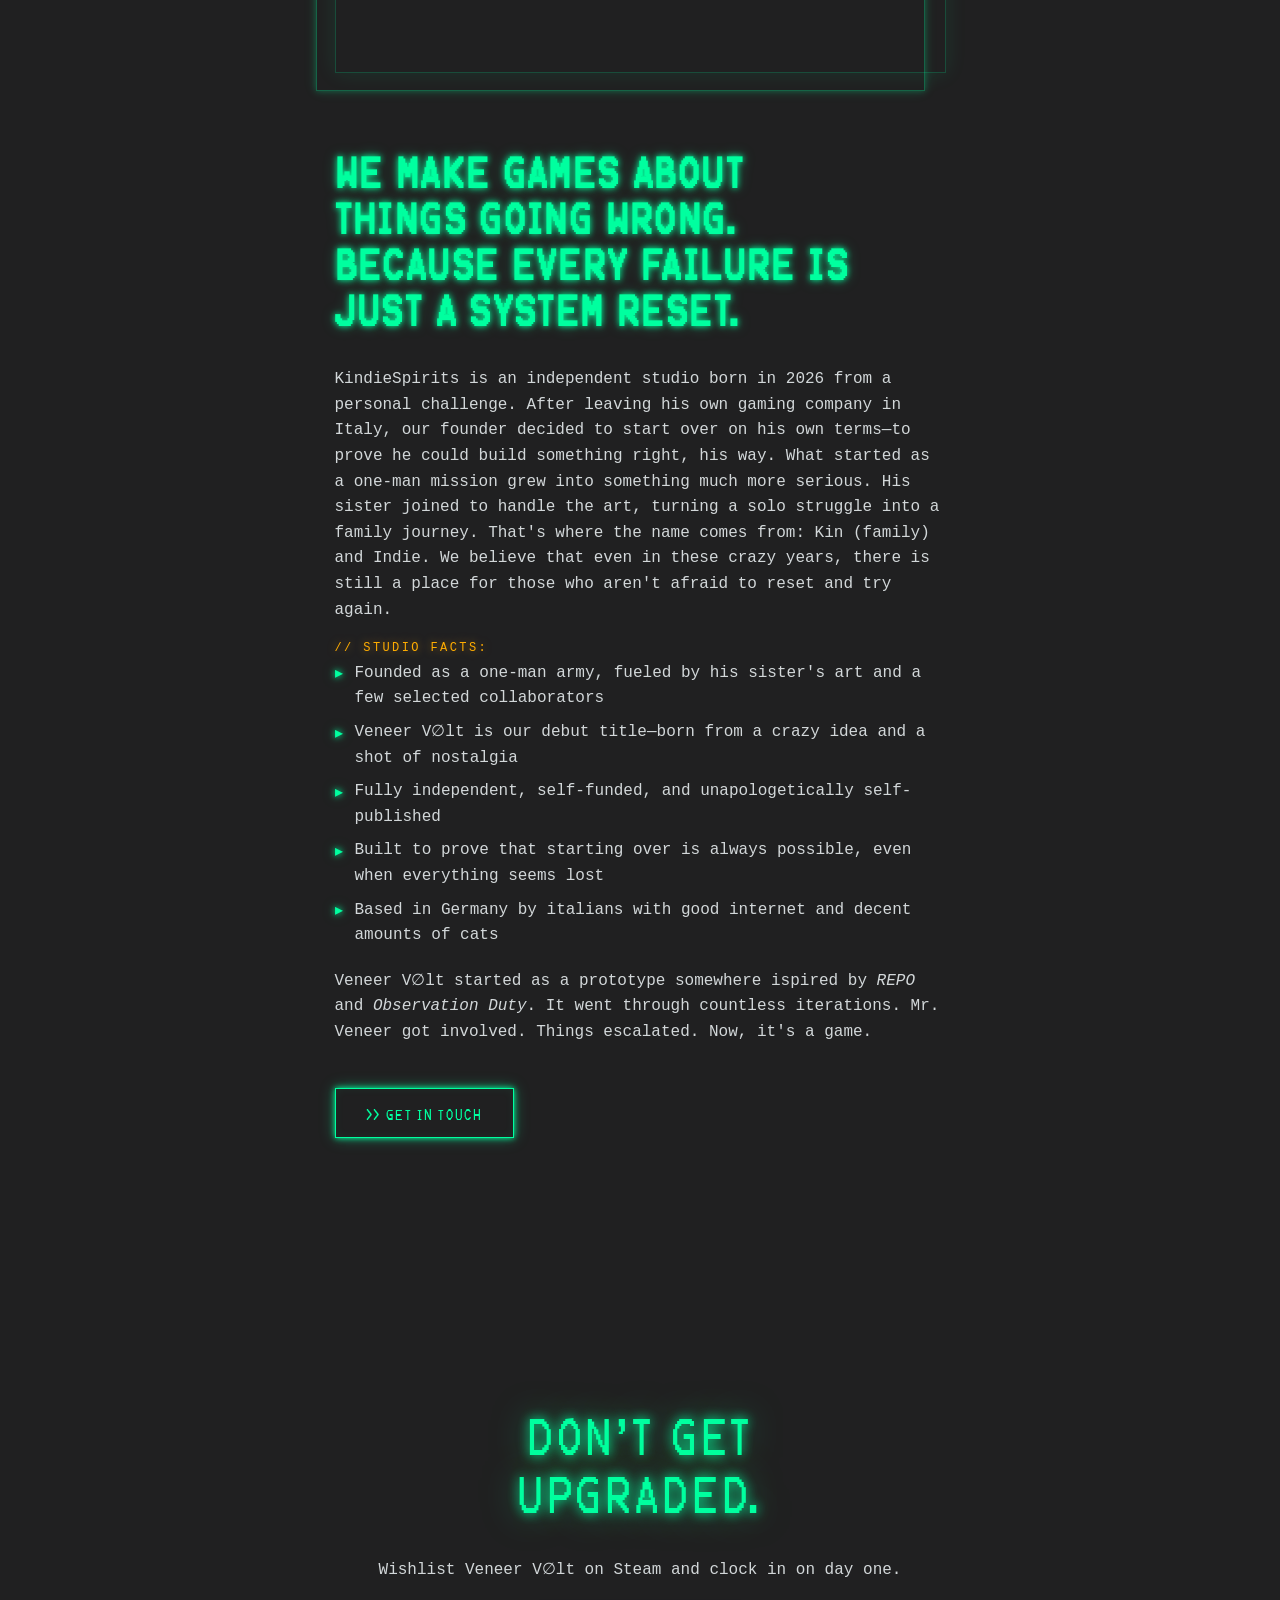
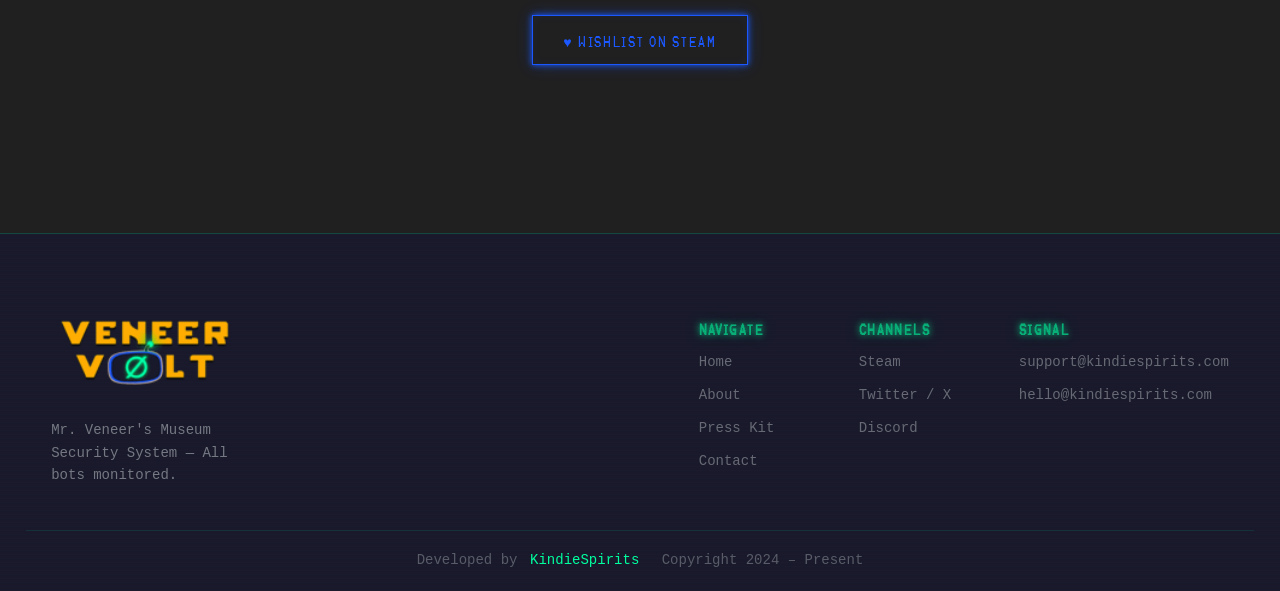
==== commit abf5cb31: "fix anims" ====
--- a/about.html
+++ b/about.html
@@ -87,7 +87,7 @@
 
         <section id="about-screenshots">
             <div class="container">
-                <p class="about-screens-label prompt" aria-hidden="true" data-anim="fade">// In-game screenshots — Veneer V∅lt</p>
+                <div class="pk-label" aria-hidden="true" data-anim="fade"> // In-game screenshots — Veneer V∅lt:</div>
                 <div class="about-screens-grid">
                     <figure class="about-screen-item" data-anim="flicker" data-anim-delay="0">
                         <img loading="lazy" decoding="async" src="images/VeneerVolt_gameplay_1.jpg" alt="Veneer Volt — exhibition setup" width="600" height="338">
@@ -116,7 +116,7 @@
         <section id="sidebyside" class="sidebyside">
             <div class="container">
                 <div class="content">
-                    <h2 class="title" data-anim="scan">We make games about<br>things going wrong.<br>Because every failure is just a system reset. </h2>
+                    <h2 class="title glitch" data-text="We make games about things going wrong. Because every failure is just a system reset.">We make games about<br>things going wrong.<br>Because every failure is just a system reset.</h2>
                     <p data-anim="fade" data-anim-delay="150">
                         KindieSpirits is an independent studio born in 2026 from a personal challenge. After leaving his own gaming company in Italy, our founder decided to start over on his own terms—to prove he could build something right, his way.
 
@@ -124,9 +124,7 @@
 
                         We believe that even in these crazy years, there is still a place for those who aren't afraid to reset and try again.
                     </p>
-                    <p data-anim="fade" data-anim-delay="280">
-                        <strong>// Studio facts:</strong>
-                    </p>
+                    <div class="pk-label" aria-hidden="true" data-anim="fade"> // Studio facts:</div>
                     <ul data-anim="fade" data-anim-delay="380">
                         <li><img aria-hidden="true" loading="lazy" decoding="async" src="/images/check.svg" alt="" width="20" height="20"><span>Founded as a one-man army, fueled by his sister's art and a few selected collaborators</span></li>
                         <li><img aria-hidden="true" loading="lazy" decoding="async" src="/images/check.svg" alt="" width="20" height="20"><span>Veneer V∅lt is our debut title—born from a crazy idea and a shot of nostalgia</span></li>
@@ -154,7 +152,7 @@
 
         <section id="cta">
             <div class="container">
-                <h2 class="title glitch" data-text="Don't Get Upgraded." data-anim="scan">Don't Get<br>Upgraded.</h2>
+                <h2 class="title glitch" data-text="Don't Get Upgraded.">Don't Get<br>Upgraded.</h2>
                 <p data-anim="fade" data-anim-delay="200">
                     Wishlist Veneer V∅lt on Steam and clock in on day one.
                 </p>
--- a/css/local.css
+++ b/css/local.css
@@ -40,10 +40,12 @@
     /* Scan left→right — titoli, heading */
     [data-anim="scan"] {
         clip-path: inset(0 100% 0 0);
+        will-change: clip-path;
     }
 
         [data-anim="scan"].anim-in {
             animation: termScan 0.75s cubic-bezier(0.25, 0.46, 0.45, 0.94) forwards;
+            clip-path: inset(0 0% 0 0); /* fallback esplicito post-animazione */
         }
 
     @keyframes termScan {
@@ -598,8 +600,8 @@
     margin-bottom: 3em;
   }
 
-  .contact-header .pk-label {
-    font-family: 'Courier New', Courier, monospace;
+  .pk-label {
+     font-family: 'Courier New', Courier, monospace;
     font-size: 0.75em;
     color: var(--accent-orange);
     text-shadow: 0 0 8px rgba(255, 173, 0, 0.5);
--- a/css/local.css
+++ b/css/local.css
@@ -40,10 +40,12 @@
     /* Scan left→right — titoli, heading */
     [data-anim="scan"] {
         clip-path: inset(0 100% 0 0);
+        will-change: clip-path;
     }
 
         [data-anim="scan"].anim-in {
             animation: termScan 0.75s cubic-bezier(0.25, 0.46, 0.45, 0.94) forwards;
+            clip-path: inset(0 0% 0 0); /* fallback esplicito post-animazione */
         }
 
     @keyframes termScan {
@@ -598,8 +600,8 @@
     margin-bottom: 3em;
   }
 
-  .contact-header .pk-label {
-    font-family: 'Courier New', Courier, monospace;
+  .pk-label {
+     font-family: 'Courier New', Courier, monospace;
     font-size: 0.75em;
     color: var(--accent-orange);
     text-shadow: 0 0 8px rgba(255, 173, 0, 0.5);
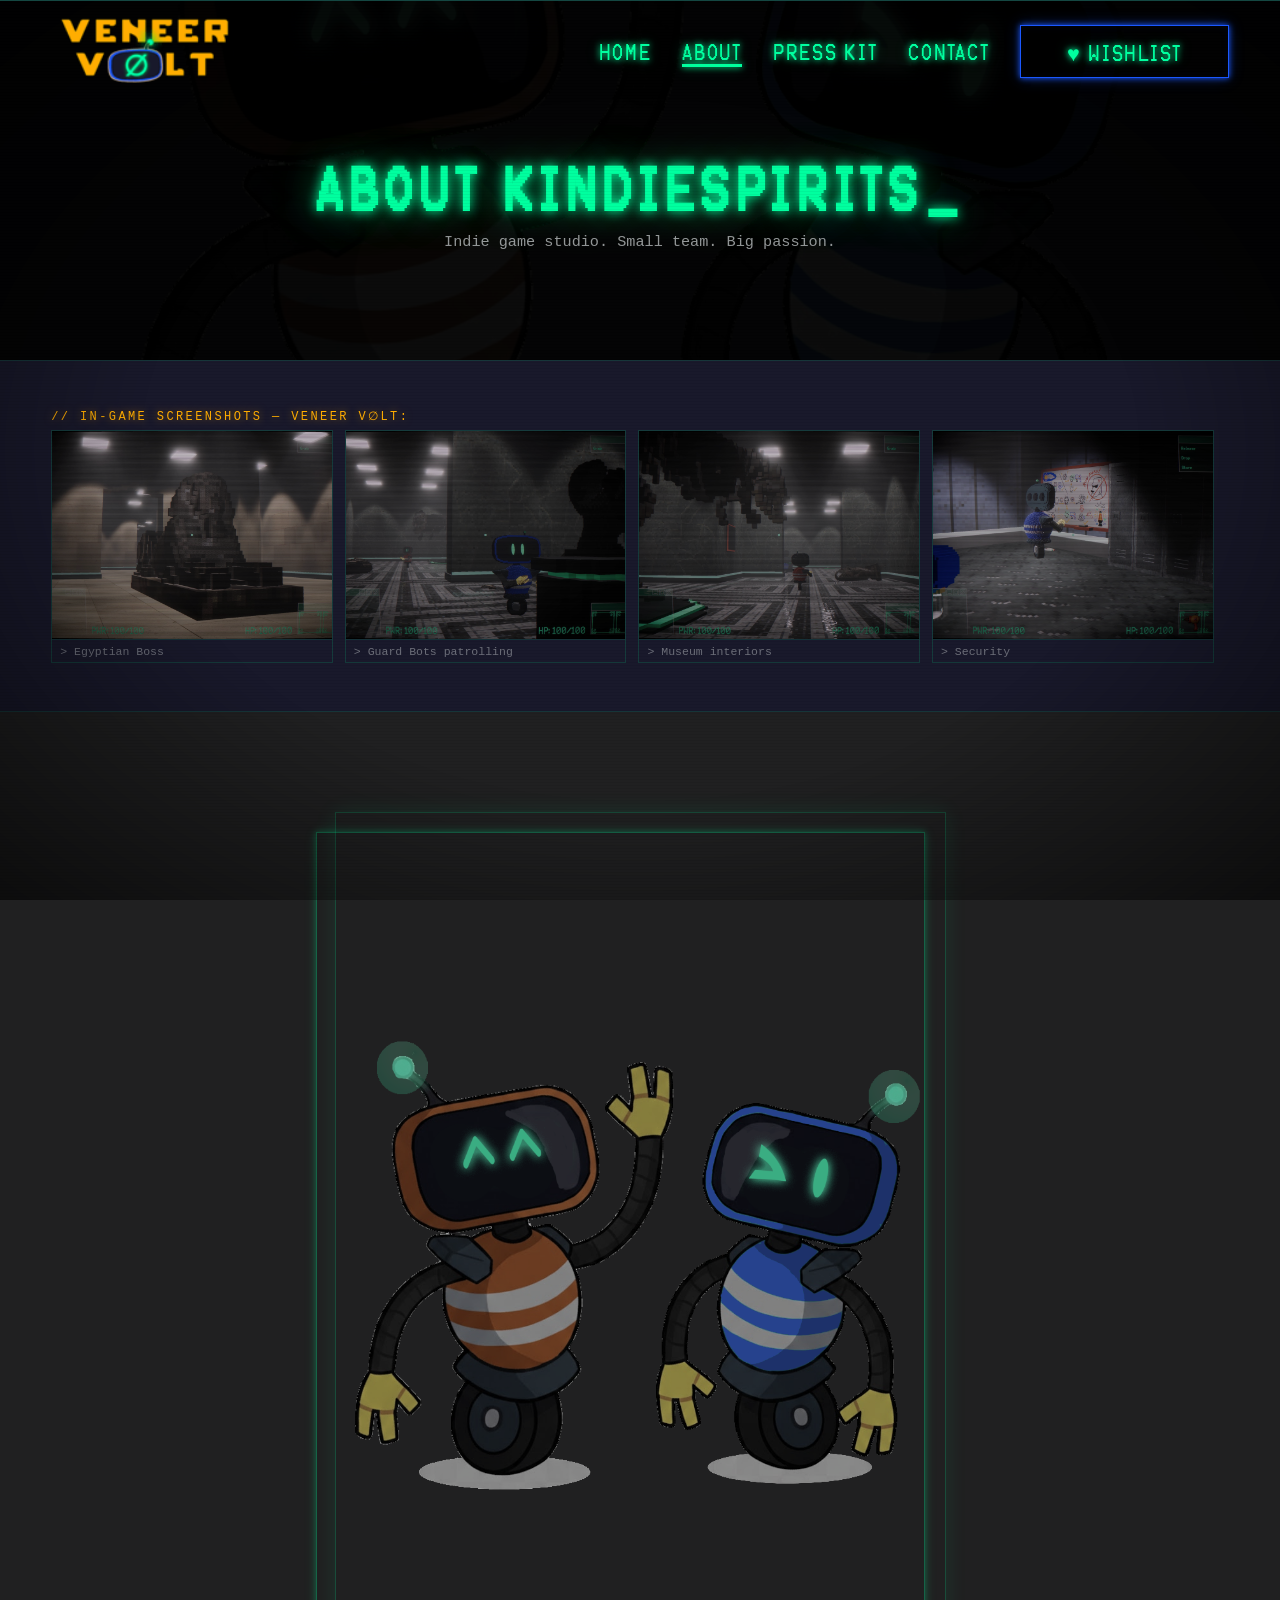
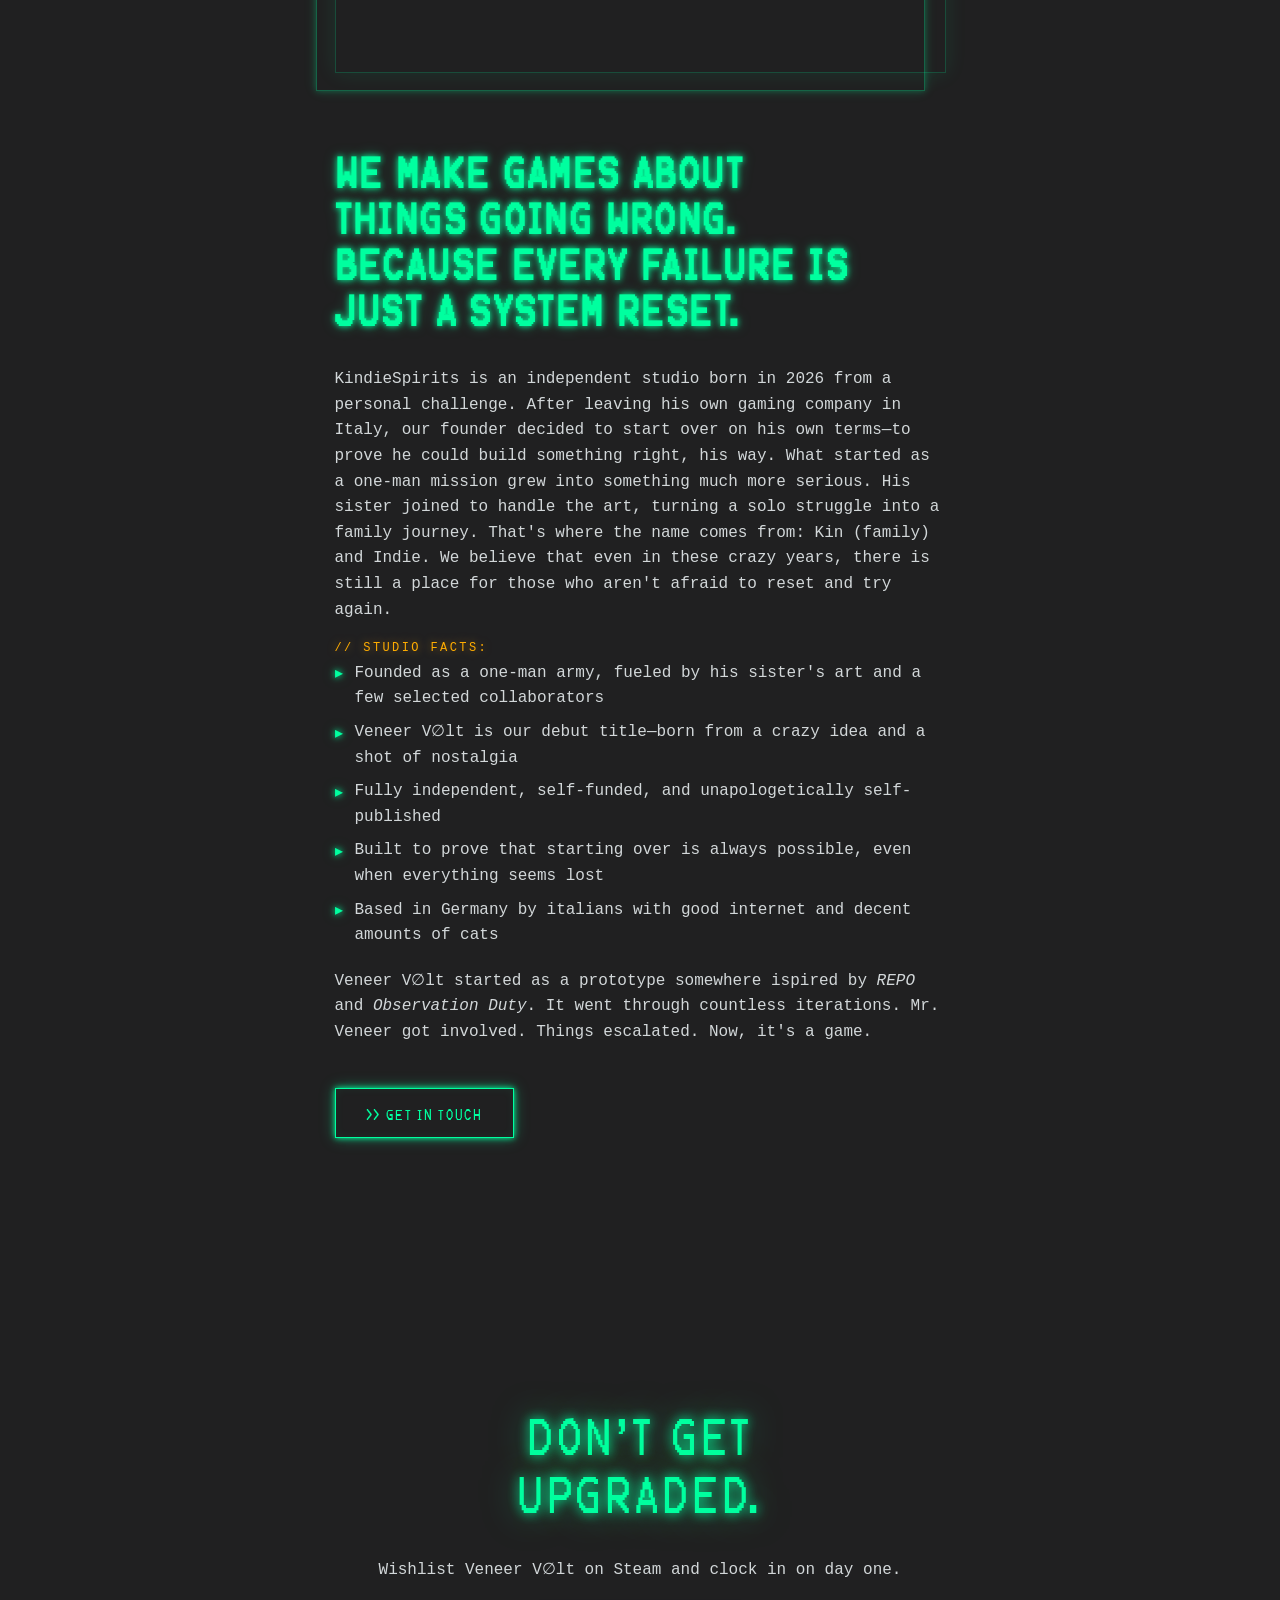
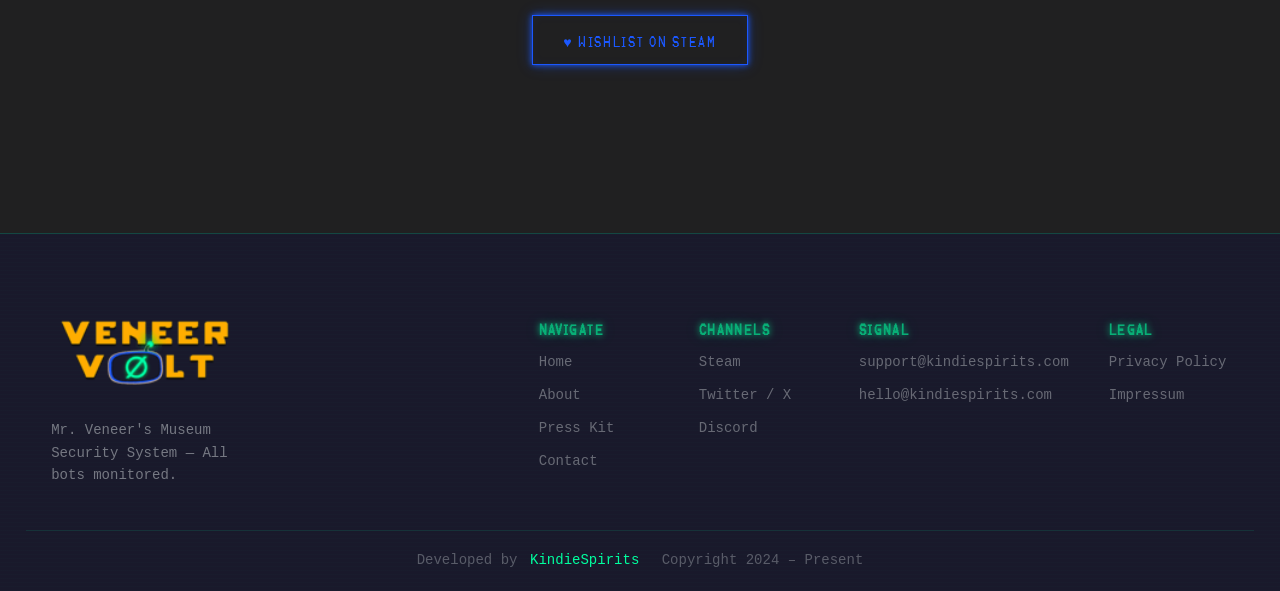
==== commit 58a8dc28: "udate pre gamescom" ====
--- a/about.html
+++ b/about.html
@@ -90,20 +90,48 @@
                 <div class="pk-label" aria-hidden="true" data-anim="fade"> // In-game screenshots — Veneer V∅lt:</div>
                 <div class="about-screens-grid">
                     <figure class="about-screen-item" data-anim="flicker" data-anim-delay="0">
-                        <img loading="lazy" decoding="async" src="images/VeneerVolt_gameplay_1.jpg" alt="Veneer Volt — exhibition setup" width="600" height="338">
-                        <figcaption>&gt; Cleaning Process</figcaption>
-                    </figure>
-                    <figure class="about-screen-item" data-anim="flicker" data-anim-delay="120">
+                        <img loading="lazy" decoding="async" src="images/VeneerVolt_gameplay_1.jpg" alt="Veneer Volt — Egyptian Boss" width="600" height="338">
+                        <figcaption>&gt; Egyptian Boss</figcaption>
+                    </figure>
+                    <figure class="about-screen-item" data-anim="flicker" data-anim-delay="80">
                         <img loading="lazy" decoding="async" src="images/VeneerVolt_gameplay_2.jpg" alt="Veneer Volt — Guard Bots patrolling" width="600" height="338">
-                        <figcaption>&gt; Grabbing Artifacts</figcaption>
+                        <figcaption>&gt; Guard Bots patrolling</figcaption>
+                    </figure>
+                    <figure class="about-screen-item" data-anim="flicker" data-anim-delay="160">
+                        <img loading="lazy" decoding="async" src="images/VeneerVolt_gameplay_3.jpg" alt="Veneer Volt — Museum interiors" width="600" height="338">
+                        <figcaption>&gt; Museum interiors</figcaption>
                     </figure>
                     <figure class="about-screen-item" data-anim="flicker" data-anim-delay="240">
-                        <img loading="lazy" decoding="async" src="images/VeneerVolt_gameplay_3.jpg" alt="Veneer Volt — night shift chaos" width="600" height="338">
-                        <figcaption>&gt; Security Room</figcaption>
-                    </figure>
-                    <figure class="about-screen-item" data-anim="flicker" data-anim-delay="360">
-                        <img loading="lazy" decoding="async" src="images/VeneerVolt_gameplay_4.jpg" alt="Veneer Volt — Mr. Veneer's budget screen" width="600" height="338">
-                        <figcaption>&gt; You are being hunted</figcaption>
+                        <img loading="lazy" decoding="async" src="images/VeneerVolt_gameplay_4.jpg" alt="Veneer Volt — Security" width="600" height="338">
+                        <figcaption>&gt; Security</figcaption>
+                    </figure>
+                    <figure class="about-screen-item" data-anim="flicker" data-anim-delay="320">
+                        <img loading="lazy" decoding="async" src="images/VeneerVolt_gameplay_5.jpg" alt="Veneer Volt — Atrium" width="600" height="338">
+                        <figcaption>&gt; Atrium</figcaption>
+                    </figure>
+                    <figure class="about-screen-item" data-anim="flicker" data-anim-delay="400">
+                        <img loading="lazy" decoding="async" src="images/VeneerVolt_gameplay_6.jpg" alt="Veneer Volt — Interactive whiteboard" width="600" height="338">
+                        <figcaption>&gt; Interactive whiteboard</figcaption>
+                    </figure>
+                    <figure class="about-screen-item" data-anim="flicker" data-anim-delay="480">
+                        <img loading="lazy" decoding="async" src="images/VeneerVolt_gameplay_7.jpg" alt="Veneer Volt — Security" width="600" height="338">
+                        <figcaption>&gt; Security</figcaption>
+                    </figure>
+                    <figure class="about-screen-item" data-anim="flicker" data-anim-delay="560">
+                        <img loading="lazy" decoding="async" src="images/VeneerVolt_gameplay_8.jpg" alt="Veneer Volt — Crafting terminal" width="600" height="338">
+                        <figcaption>&gt; Crafting terminal</figcaption>
+                    </figure>
+                    <figure class="about-screen-item" data-anim="flicker" data-anim-delay="640">
+                        <img loading="lazy" decoding="async" src="images/VeneerVolt_gameplay_9.jpg" alt="Veneer Volt — Bubble lamp" width="600" height="338">
+                        <figcaption>&gt; Bubble lamp</figcaption>
+                    </figure>
+                    <figure class="about-screen-item" data-anim="flicker" data-anim-delay="720">
+                        <img loading="lazy" decoding="async" src="images/VeneerVolt_gameplay_10.jpg" alt="Veneer Volt — Night chaos" width="600" height="338">
+                        <figcaption>&gt; Night chaos</figcaption>
+                    </figure>
+                    <figure class="about-screen-item" data-anim="flicker" data-anim-delay="800">
+                        <img loading="lazy" decoding="async" src="images/VeneerVolt_gameplay_11.jpg" alt="Veneer Volt — Voxel Destruction" width="600" height="338">
+                        <figcaption>&gt; Voxel Destruction</figcaption>
                     </figure>
                 </div>
             </div>
@@ -173,6 +201,15 @@
     </main>
 
     <!-- ============================================ -->
+    <!--             Screenshot Lightbox              -->
+    <!-- ============================================ -->
+
+    <div id="screenshot-lightbox" role="dialog" aria-modal="true" aria-label="Enlarged screenshot">
+        <button type="button" class="lightbox-close" aria-label="Close">&gt;&gt; Close [Esc]</button>
+        <img src="" alt="">
+    </div>
+
+    <!-- ============================================ -->
     <!--                     FOOTER                   -->
     <!-- ============================================ -->
 
@@ -203,6 +240,11 @@
                         <li><h2>Signal</h2></li>
                         <li><a href="mailto:support@kindiespirits.com">support@kindiespirits.com</a></li>
                         <li><a href="mailto:hello@kindiespirits.com">hello@kindiespirits.com</a></li>
+                    </ul>
+                    <ul>
+                        <li><h2>Legal</h2></li>
+                        <li><a href="/privacy.html">Privacy Policy</a></li>
+                        <li><a href="/impressum.html">Impressum</a></li>
                     </ul>
                 </div>
             </div>
@@ -241,5 +283,45 @@
             els.forEach(function (el) { observer.observe(el); });
         })();
     </script>
+    <script defer>
+        // Screenshot lightbox — click a screenshot to enlarge, click again (or Esc) to close.
+        (function () {
+            var lightbox = document.getElementById('screenshot-lightbox');
+            if (!lightbox) return;
+            var lightboxImg = lightbox.querySelector('img');
+            var closeBtn = lightbox.querySelector('.lightbox-close');
+            var thumbs = document.querySelectorAll('.about-screen-item img');
+
+            function openLightbox(src, alt) {
+                lightboxImg.src = src;
+                lightboxImg.alt = alt || '';
+                lightbox.classList.add('open');
+            }
+
+            function closeLightbox() {
+                lightbox.classList.remove('open');
+                lightboxImg.src = '';
+            }
+
+            thumbs.forEach(function (img) {
+                img.addEventListener('click', function () {
+                    openLightbox(img.src, img.alt);
+                });
+            });
+
+            lightbox.addEventListener('click', function (e) {
+                // Clicking anywhere on the overlay (including the enlarged image) closes it.
+                if (e.target !== closeBtn) {
+                    closeLightbox();
+                }
+            });
+
+            document.addEventListener('keydown', function (e) {
+                if (e.key === 'Escape' && lightbox.classList.contains('open')) {
+                    closeLightbox();
+                }
+            });
+        })();
+    </script>
 </body>
 </html>
--- a/css/local.css
+++ b/css/local.css
@@ -524,16 +524,40 @@
   }
 
   .about-screens-grid {
-    display: grid;
-    grid-template-columns: 1fr 1fr;
+    display: flex;
+    flex-wrap: nowrap;
+    overflow-x: auto;
+    overflow-y: hidden;
     gap: 0.75em;
+    scroll-snap-type: x mandatory;
+    -webkit-overflow-scrolling: touch;
+    padding-bottom: 0.9em;
+    margin-bottom: -0.9em;
+    scrollbar-width: thin;
+    scrollbar-color: rgba(0, 255, 159, 0.4) transparent;
+  }
+
+  .about-screens-grid::-webkit-scrollbar {
+    height: 6px;
+  }
+
+  .about-screens-grid::-webkit-scrollbar-track {
+    background: rgba(255, 255, 255, 0.05);
+  }
+
+  .about-screens-grid::-webkit-scrollbar-thumb {
+    background: rgba(0, 255, 159, 0.4);
   }
 
   .about-screen-item {
     margin: 0;
+    flex: 0 0 auto;
+    width: 78vw;
+    max-width: 20em;
     border: 1px solid rgba(0, 255, 159, 0.15);
     overflow: hidden;
     position: relative;
+    scroll-snap-align: start;
   }
 
   .about-screen-item img {
@@ -544,6 +568,7 @@
     filter: grayscale(30%) brightness(0.8);
     -webkit-transition: filter 0.4s;
     transition: filter 0.4s;
+    cursor: zoom-in;
   }
 
   .about-screen-item:hover img {
@@ -560,13 +585,76 @@
   }
 }
 
+@media only screen and (min-width: 480px) {
+  .about-screen-item {
+    width: 60vw;
+    max-width: 22em;
+  }
+}
+
 @media only screen and (min-width: 768px) {
-  .about-screens-grid {
-    grid-template-columns: repeat(4, 1fr);
+  .about-screen-item {
+    width: 32vw;
+    max-width: 20em;
   }
 
   .about-screen-item img {
     height: 13em;
+  }
+}
+
+@media only screen and (min-width: 1024px) {
+  .about-screen-item {
+    width: 22vw;
+    max-width: 18em;
+  }
+}
+
+/*-- -------------------------- -->
+<---   Screenshot Lightbox      -->
+<--- -------------------------- -*/
+
+@media only screen and (min-width: 0em) {
+  #screenshot-lightbox {
+    display: none;
+    position: fixed;
+    inset: 0;
+    z-index: 10000;
+    background: rgba(10, 10, 16, 0.92);
+    align-items: center;
+    justify-content: center;
+    padding: 2em 1.2em;
+    cursor: zoom-out;
+  }
+
+  #screenshot-lightbox.open {
+    display: flex;
+  }
+
+  #screenshot-lightbox img {
+    max-width: 100%;
+    max-height: 85vh;
+    object-fit: contain;
+    border: 1px solid rgba(0, 255, 159, 0.35);
+    box-shadow: 0 0 25px rgba(0, 255, 159, 0.25);
+  }
+
+  #screenshot-lightbox .lightbox-close {
+    position: absolute;
+    top: 1em;
+    right: 1.2em;
+    font-family: 'Courier New', monospace;
+    font-size: 0.85em;
+    color: var(--primary);
+    text-shadow: var(--glow-sm);
+    background: transparent;
+    border: 1px solid var(--primary);
+    padding: 0.4em 0.8em;
+    cursor: pointer;
+  }
+
+  #screenshot-lightbox .lightbox-close:hover {
+    background: rgba(255, 255, 255, 0.08);
   }
 }
 
--- a/css/local.css
+++ b/css/local.css
@@ -524,16 +524,40 @@
   }
 
   .about-screens-grid {
-    display: grid;
-    grid-template-columns: 1fr 1fr;
+    display: flex;
+    flex-wrap: nowrap;
+    overflow-x: auto;
+    overflow-y: hidden;
     gap: 0.75em;
+    scroll-snap-type: x mandatory;
+    -webkit-overflow-scrolling: touch;
+    padding-bottom: 0.9em;
+    margin-bottom: -0.9em;
+    scrollbar-width: thin;
+    scrollbar-color: rgba(0, 255, 159, 0.4) transparent;
+  }
+
+  .about-screens-grid::-webkit-scrollbar {
+    height: 6px;
+  }
+
+  .about-screens-grid::-webkit-scrollbar-track {
+    background: rgba(255, 255, 255, 0.05);
+  }
+
+  .about-screens-grid::-webkit-scrollbar-thumb {
+    background: rgba(0, 255, 159, 0.4);
   }
 
   .about-screen-item {
     margin: 0;
+    flex: 0 0 auto;
+    width: 78vw;
+    max-width: 20em;
     border: 1px solid rgba(0, 255, 159, 0.15);
     overflow: hidden;
     position: relative;
+    scroll-snap-align: start;
   }
 
   .about-screen-item img {
@@ -544,6 +568,7 @@
     filter: grayscale(30%) brightness(0.8);
     -webkit-transition: filter 0.4s;
     transition: filter 0.4s;
+    cursor: zoom-in;
   }
 
   .about-screen-item:hover img {
@@ -560,13 +585,76 @@
   }
 }
 
+@media only screen and (min-width: 480px) {
+  .about-screen-item {
+    width: 60vw;
+    max-width: 22em;
+  }
+}
+
 @media only screen and (min-width: 768px) {
-  .about-screens-grid {
-    grid-template-columns: repeat(4, 1fr);
+  .about-screen-item {
+    width: 32vw;
+    max-width: 20em;
   }
 
   .about-screen-item img {
     height: 13em;
+  }
+}
+
+@media only screen and (min-width: 1024px) {
+  .about-screen-item {
+    width: 22vw;
+    max-width: 18em;
+  }
+}
+
+/*-- -------------------------- -->
+<---   Screenshot Lightbox      -->
+<--- -------------------------- -*/
+
+@media only screen and (min-width: 0em) {
+  #screenshot-lightbox {
+    display: none;
+    position: fixed;
+    inset: 0;
+    z-index: 10000;
+    background: rgba(10, 10, 16, 0.92);
+    align-items: center;
+    justify-content: center;
+    padding: 2em 1.2em;
+    cursor: zoom-out;
+  }
+
+  #screenshot-lightbox.open {
+    display: flex;
+  }
+
+  #screenshot-lightbox img {
+    max-width: 100%;
+    max-height: 85vh;
+    object-fit: contain;
+    border: 1px solid rgba(0, 255, 159, 0.35);
+    box-shadow: 0 0 25px rgba(0, 255, 159, 0.25);
+  }
+
+  #screenshot-lightbox .lightbox-close {
+    position: absolute;
+    top: 1em;
+    right: 1.2em;
+    font-family: 'Courier New', monospace;
+    font-size: 0.85em;
+    color: var(--primary);
+    text-shadow: var(--glow-sm);
+    background: transparent;
+    border: 1px solid var(--primary);
+    padding: 0.4em 0.8em;
+    cursor: pointer;
+  }
+
+  #screenshot-lightbox .lightbox-close:hover {
+    background: rgba(255, 255, 255, 0.08);
   }
 }
 
